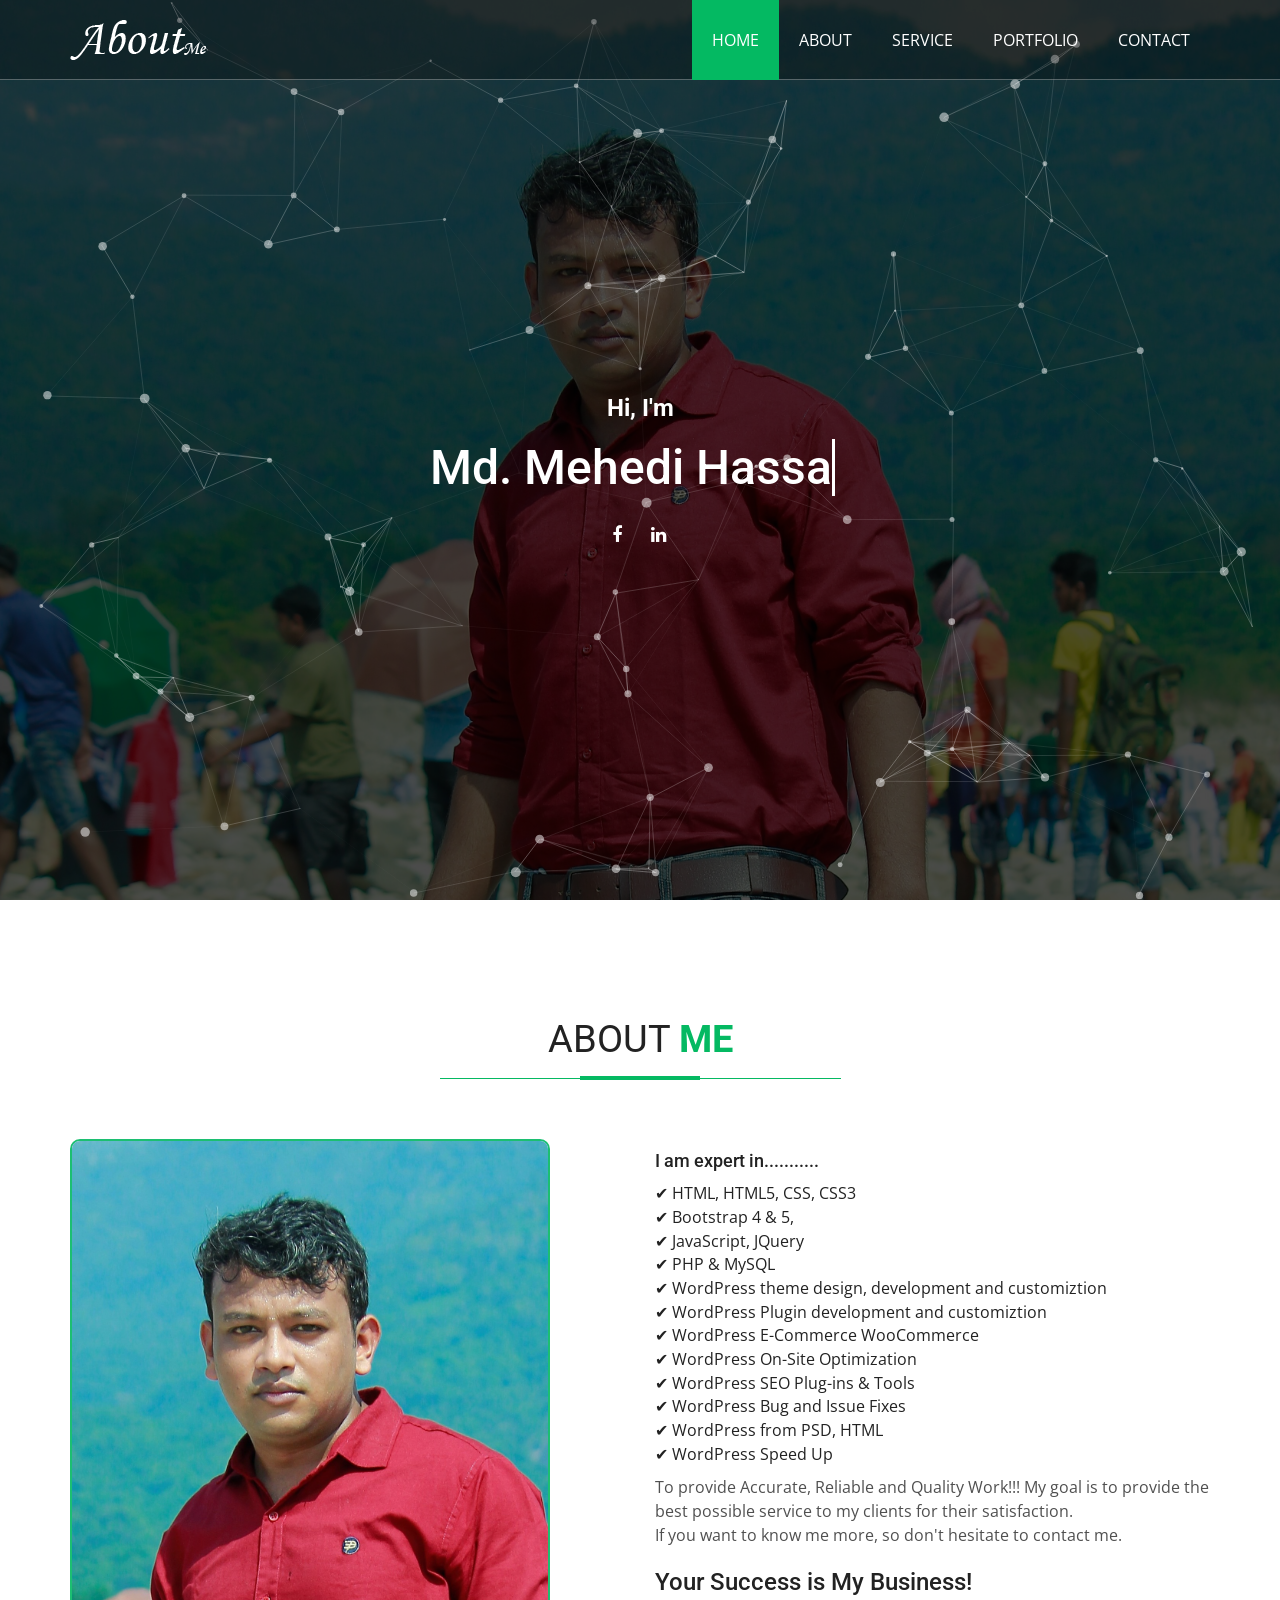
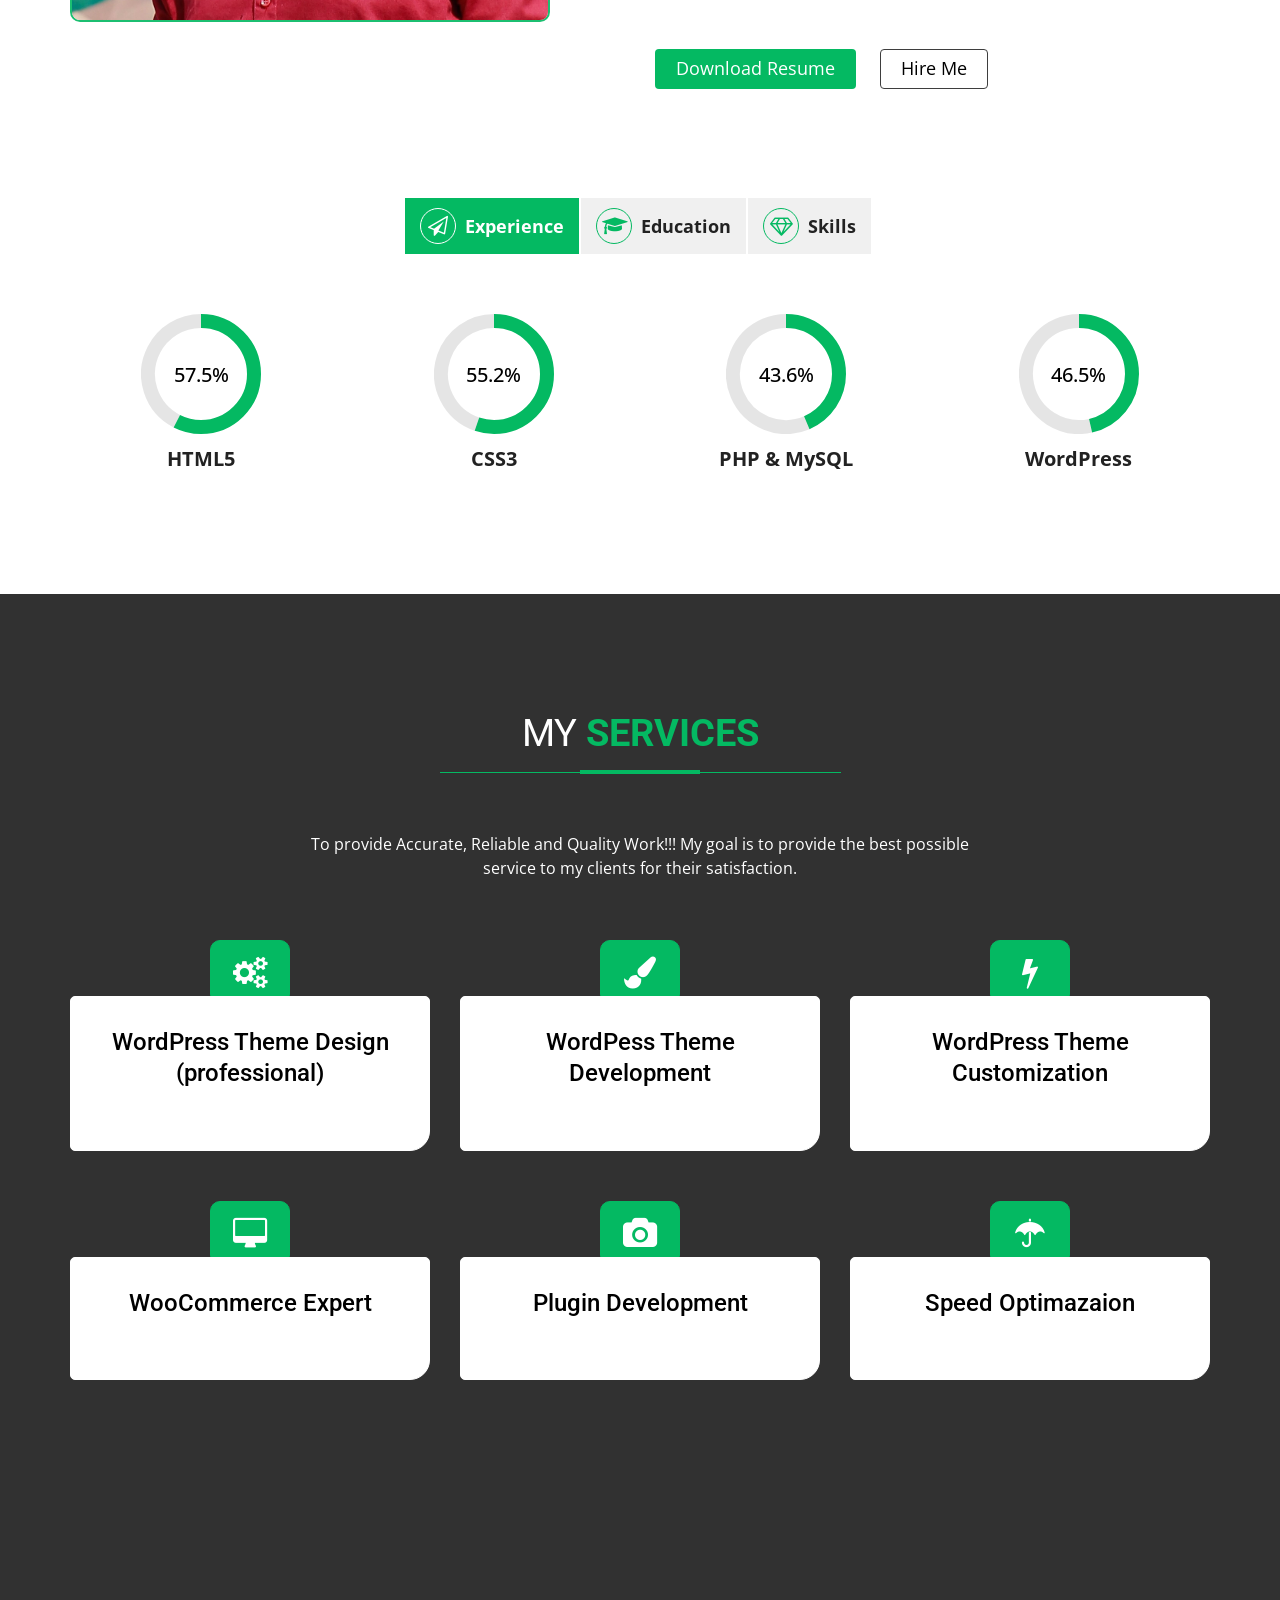
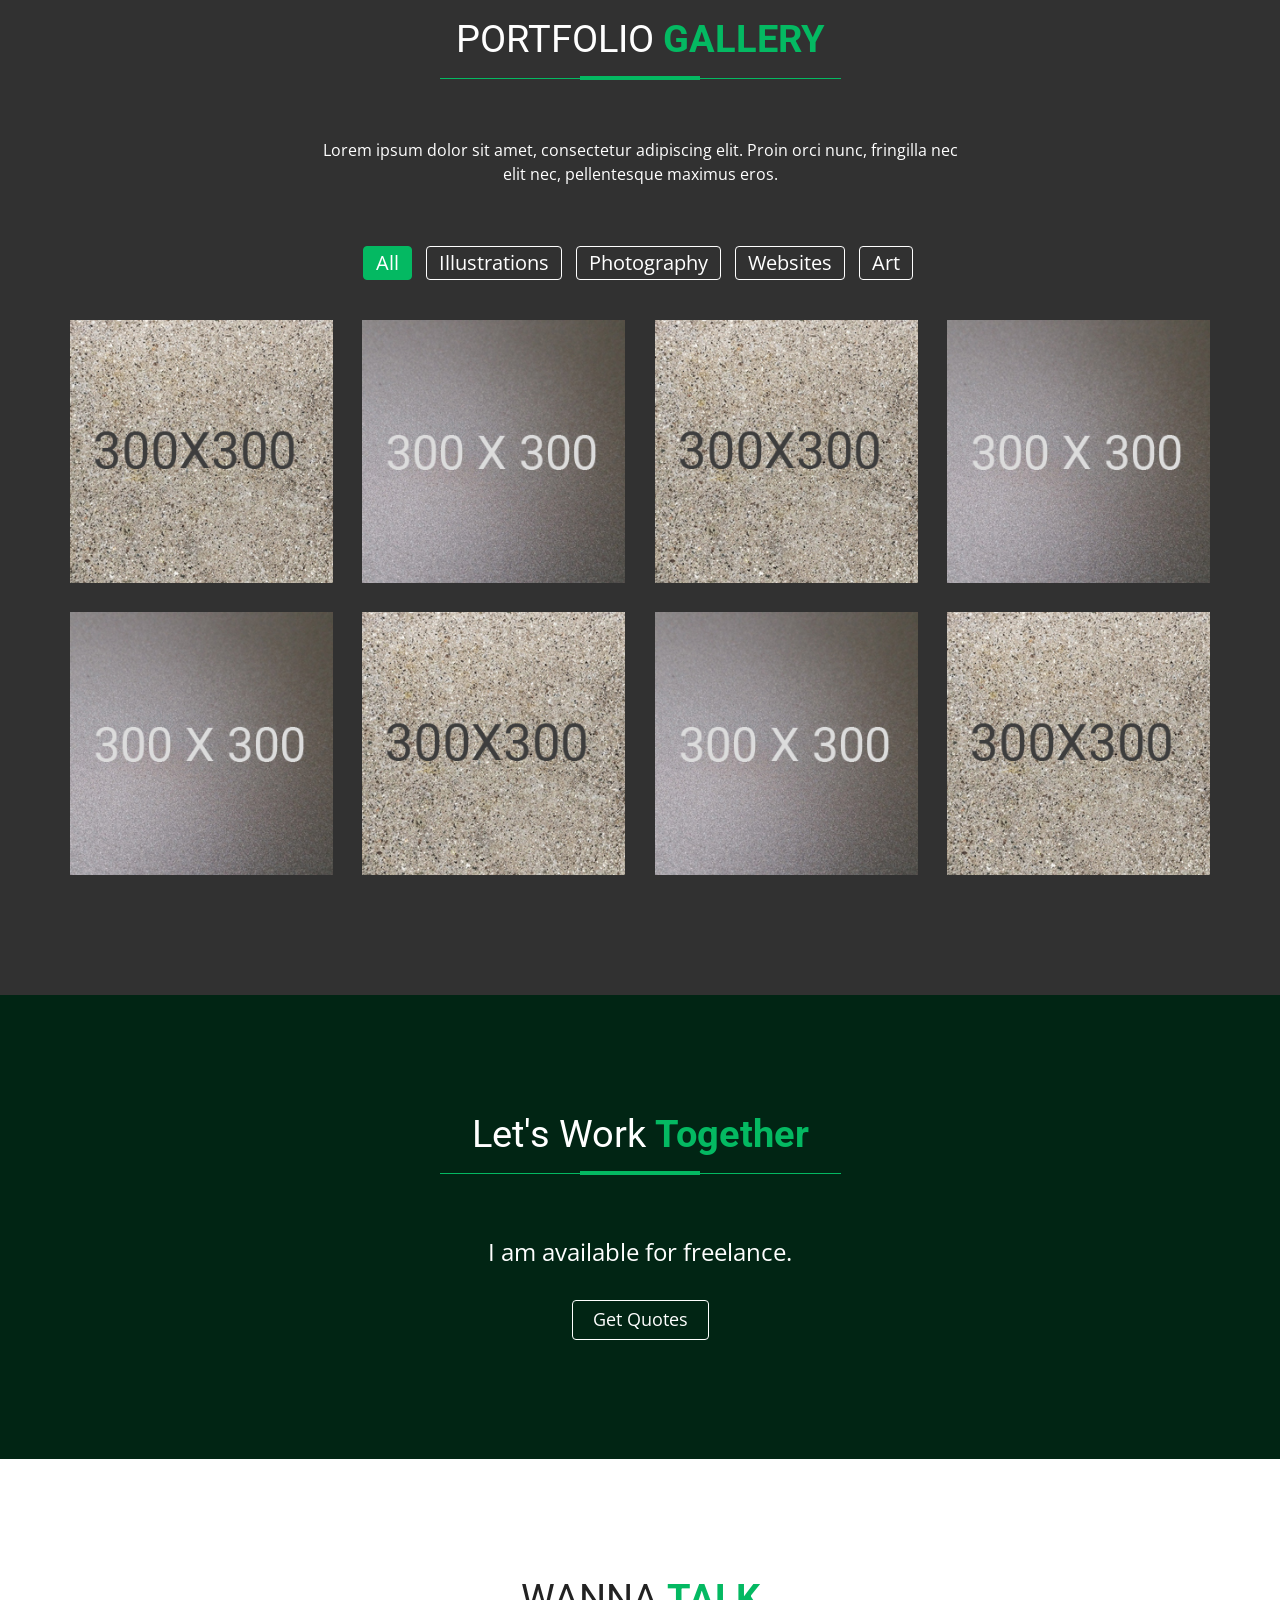
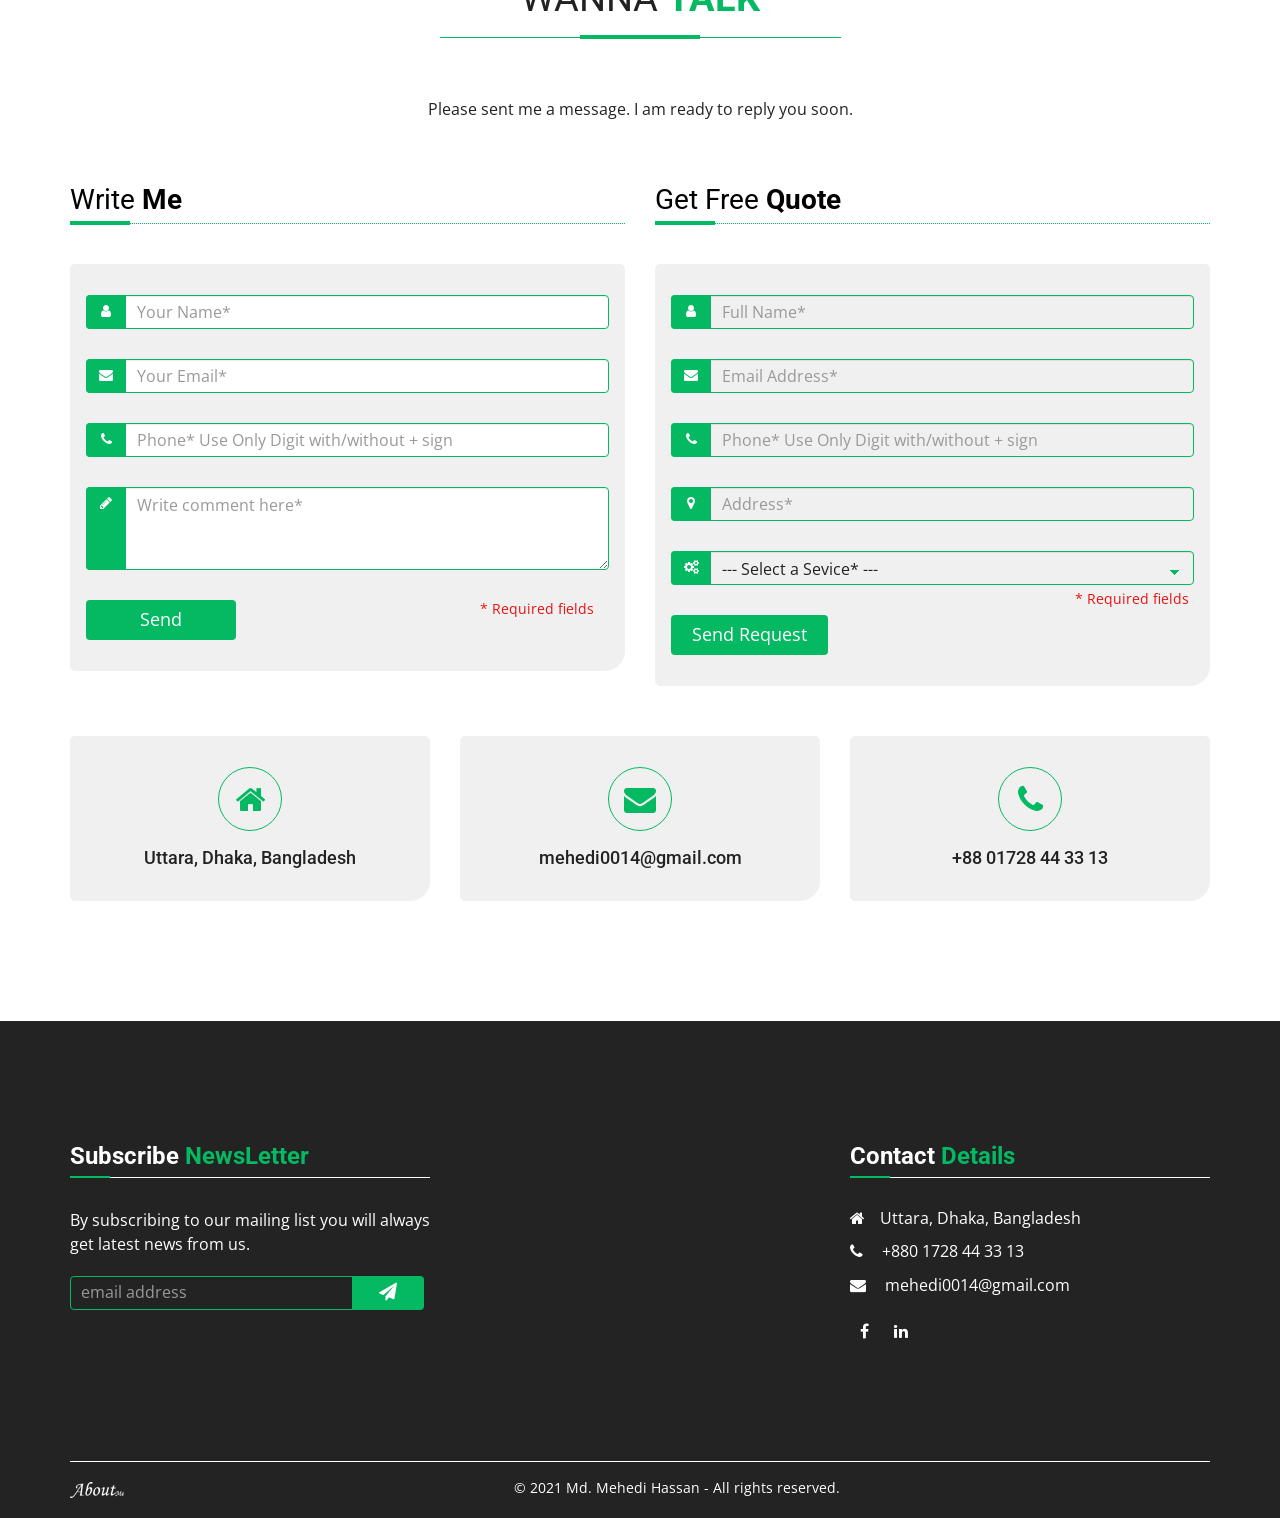
==== index.html @ f12c8769 "1st commit" ====
<!DOCTYPE html>
<html lang="en">
<head>
	<meta charset="utf-8">
	<meta content="IE=edge" http-equiv="X-UA-Compatible">
	<meta name="viewport" content="width=device-width, minimum-scale=1, maximum-scale=1"/>
	
	<title>AboutMe - Personal Portfolio Resume Template</title>	
	<!-- set your website meta description and keywords -->
	<meta name="description" content="Add your business website description here">
	<meta name="keywords" content="Add your business website keywords here">
	<!-- set your website favicon -->
	<link href="favicon.ico" rel="icon">
	
	<!-- Bootstrap Stylesheets -->
	<link rel="stylesheet" href="css/bootstrap.min.css">
	<!-- Font Awesome Stylesheets -->
	<link rel="stylesheet" href="css/font-awesome.min.css">
	<!-- Owl Carousel Stylesheets -->
	<link rel="stylesheet" href="css/owl.carousel.min.css">
	<link rel="stylesheet" href="css/owl.theme.default.min.css">
	<!-- Lightbox Stylesheets -->
	<link rel="stylesheet" href="css/lightbox.min.css">
	<!-- Parallax Stylesheets -->
	<link rel="stylesheet" href="css/parallax.css" type="text/css">
	<!-- Template Main Stylesheets -->
	<link rel="stylesheet" href="css/style.css" type="text/css">
	<!-- Responsive Stylesheets -->
	<link rel="stylesheet" href="css/responsive.css" type="text/css">
	
</head>

<body>
	<!-- start Header -->
	<header id="header" class="header">
        <div class="header-nav">
            <div class="container">
                <div class="row">
					<div class="col-sm-12">
						<nav class="main-menu">
							<div class="navbar-header">
								<button type="button" class="navbar-toggle collapsed" data-toggle="collapse" data-target="#navbar" aria-expanded="false">
									<span class="sr-only">Toggle navigation</span>
									<span class="icon-bar top-bar"></span>
									<span class="icon-bar middle-bar"></span>
									<span class="icon-bar bottom-bar"></span>
								</button>
								<a class="navbar-brand" href="index-2.html">
									<img class="logo logo-white" src="images/logo.png" alt="logo">
									<img class="logo logo-color" src="images/logo-color.png" alt="logo">
								</a>
							</div><!--End navbar-header -->
							<div id="navbar" class="navbar-collapse collapse">
								<ul class="nav navbar-nav navbar-right">
									<li><a class="active" href="#home">Home</a></li>
									<li><a href="#about">About</a></li>
									<li><a href="#service">Service</a></li>
									<li><a href="#portfolio">Portfolio</a></li>
									<!-- <li><a href="#pricingtable">Pricing</a></li> -->
									<!-- <li><a href="#blog">Blog</a></li> -->
									<li><a class="last" href="#contact">Contact</a></li>
								</ul>
							</div><!--End navbar -->
						</nav>
					</div><!--End col -->
                </div><!--End row -->
            </div><!--End container -->
        </div><!--End header-nav -->
    </header>
	<!-- end Header -->
	




	<!-- start slider and home section -->
	<section id="home" class="home">
        <div class="home-top-banner banner-1">
			<div id="particles-js"></div>
            <div class="display-table">
                <div class="display-table-cell">
                    <div class="container">
                        <div class="row">
                            <div class="col-sm-12">
								<div class="banner-content banner-content-fullwidth">
									<h3>Hi, I'm</h3>
									<h1 class="header-title-text type-animate">
										<a href="" class="typewrite" data-period="2000" data-type='[ "Md. Mehedi Hassan", "Proffessional WordPress Developer", "WooCommerce Expert"]'>
										<span class="wrap"></span>
										</a>&nbsp;
									</h1>
									<ul class="list-inline list-social">
										<li>
											<a href="https://www.facebook.com/mehedi0013/" class="social-icon social-icon-facebook">
												<i class="fa fa-facebook"></i>
												<i class="fa fa-facebook"></i>
											</a>
										</li>

										<!-- 
										<li>
											<a href="#" class="social-icon social-icon-twitter">
												<i class="fa fa-twitter"></i>
												<i class="fa fa-twitter"></i>
											</a>
										</li>
										<li>
											<a href="#" class="social-icon social-icon-gplus">
												<i class="fa fa-google-plus"></i>
												<i class="fa fa-google-plus"></i>
											</a>
										</li>
										<li>
											<a href="#" class="social-icon social-icon-vimeo">
												<i class="fa fa-vimeo"></i>
												<i class="fa fa-vimeo"></i>
											</a>
										</li>
										<li>
											<a href="#" class="social-icon social-icon-pinterest">
												<i class="fa fa-pinterest"></i>
												<i class="fa fa-pinterest"></i>
											</a>
										</li>
										 -->

										<li>
											<a href="https://www.linkedin.com/in/md-mehedi-hassan-sharif/" class="social-icon social-icon-linkedin">
												<i class="fa fa-linkedin"></i>
												<i class="fa fa-linkedin"></i>
											</a>
										</li>
									</ul>
								</div><!--End banner-content -->
							</div><!--End col-sm-12 -->
                        </div><!--End row -->
                    </div><!--End container -->
                </div><!--End display-table-cell -->
            </div><!--End display-table -->
        </div><!--End home-top-banner -->
	</section>
	<!-- end slider and home section -->
	




	<!-- start About section -->
	<section id="about" class="about about-box-style">
		<div class="container">
			<div class="row">

				<div class="col-sm-12">
					<!-- start section title-wrap -->
					<div class="title-wrap">
						<div class="section-title-box">
							<h2 class="section-title">About <strong>Me</strong></h2>
						</div><!-- end section-title-box -->
					</div>
					<!-- end section title-wrap -->
				</div><!-- end col -->

				<div class="col-sm-12">
					<div class="row">
						<div class="col-sm-6">
							<div class="profile-image">
								<img src="images/profile/mehedi.jpg" alt="profile photo">
							</div><!-- end profile-image -->
						</div><!-- end col -->
						<div class="col-sm-6">
							<div class="about-text">
								<h4 class="mt-0">I am expert in...........</h4>

								✔ HTML, HTML5, CSS, CSS3 <br>
								✔ Bootstrap 4 & 5, <br>
								✔ JavaScript, JQuery <br>
								✔ PHP & MySQL <br>
								✔ WordPress theme design, development and customiztion <br>
								✔ WordPress Plugin development and customiztion <br>
								✔ WordPress E-Commerce WooCommerce <br>
								✔ WordPress On-Site Optimization <br>
								✔ WordPress SEO Plug-ins & Tools <br>
								✔ WordPress Bug and Issue Fixes <br>
								✔ WordPress from PSD, HTML <br>
								✔ WordPress Speed Up

								<p>
									To provide Accurate, Reliable and Quality Work!!! My goal is to provide the best possible service to my clients for their satisfaction. <br>
									If you want to know me more, so don't hesitate to contact me. <br>
								</p>
								<h3>Your Success is My Business!</h3>

								<div class="button-holder">
									<a class="btn btn-shutter-out-horizontal" href="pdf/CVIT.pdf">Download Resume</a>
									<a class="btn btn-shutter-out-horizontal" href="#contact">Hire Me</a>
								</div><!-- end button-holder -->
							</div><!-- about-text -->
						</div><!-- end col -->
					</div><!-- end row -->
				</div><!-- end col-sm-12 -->

				<div class="col-sm-12">
					<div class="nav-tab-menu">
						<ul class="nav nav-tabs">
							<li class="active">
								<button data-toggle="tab" data-target="#tab1" aria-expanded="true">
									<i class="fa fa-paper-plane-o"></i>
									<span class="tab-title text-bold">Experience</span>
								</button>
							</li>
							<li>
								<button data-toggle="tab" data-target="#tab2" aria-expanded="false">
									<i class="fa fa-graduation-cap"></i>
									<span class="tab-title text-bold">Education</span>
								</button>
							</li>
							<!-- <li>
								<button data-toggle="tab" data-target="#tab3" aria-expanded="false">
									<i class="fa fa-trophy"></i>
									<span class="tab-title text-bold">Award</span>
								</button>
							</li> -->
							<li>
								<button data-toggle="tab" data-target="#tab4" aria-expanded="false">
									<i class="fa fa-diamond"></i>
									<span class="tab-title text-bold">Skills</span>
								</button>
							</li>
						</ul>
					</div>
					<div class="tab-content">
						<div id="tab1" class="tab-pane fade">
							<!-- start title-box -->
							<div class="title-box">
								<h3 class="sub-title">Work <strong>Experience</strong></h3>
							</div>
							<!-- end title-box -->
							<div class="row">
								<div class="col-sm-4">
									<div class="experience-content">
										<p class="range">Dec 2018 - Current</p>
										<div class="experience-content-box">
											<h4>Germany Computer & Telecom Ltd</h4>
											<h5>WordPress Developer</h5>
											<p>Build Website, eCommerce site, email template and Software for multi-purpose. Improving SEO.</p>
										</div>
									</div><!-- end experience-content -->
								</div><!-- end col -->
								
								<div class="col-sm-4">
									<div class="experience-content">
										<p class="range">2019 - Present</p>
										<div class="experience-content-box">
											<h4>Bangladesh Red Crescent Society</h4>
											<h5>Student Adviser</h5>
											<p>Protect human life and health, Ensure respect for all human beings, Prevent and alleviate human suffering, Leadership.</p>
										</div>
									</div>
								</div>
								
								<div class="col-sm-4">
									<div class="experience-content">
										<p class="range">2015 - 2019</p>
										<div class="experience-content-box">
											<h4>Bangladesh Red Crescent Society</h4>
											<h5>Volunteer</h5>
											<p>Protect human life and health, Ensure respect for all human beings, Prevent and alleviate human suffering, Leadership</p>
										</div>
									</div><!-- end experience-content -->
								</div><!-- end col -->
							</div><!-- end row -->
						</div>

						<div id="tab2" class="tab-pane fade">
							<!-- start title-box -->
							<div class="title-box">
								<h3 class="sub-title">My <strong>Education</strong></h3>
							</div>
							<!-- end title-box -->
							<div class="row">
								<!-- <div class="col-sm-4">
									<div class="experience-content">
										<p class="range">2011 - 2012</p>
										<div class="experience-content-box">
											<h4>Master's Degree</h4>
											<h5>College Name here</h5>
											<p>The Big Oxmox advised her not to do so, because there were thousands of bad Commas, wild Question Marks.</p>
										</div>
									</div>
								</div> -->
								
								<div class="col-sm-6">
									<div class="experience-content">
										<p class="range">2009 - 2013</p>
										<div class="experience-content-box">
											<h4>B.B.A (Honor’s)</h4>
											<h5>Govt. BM College, Barisal</h5>
											<!-- <p>The Big Oxmox advised her not to do so, because there were thousands of bad Commas, wild Question Marks.</p> -->
										</div>
									</div><!-- end experience-content -->
								</div><!-- end col -->
								
								<div class="col-sm-6">
									<div class="experience-content">
										<p class="range">2017 - 2018</p>
										<div class="experience-content-box">
											<h4>Post-graduation diploma in IT</h4>
											<h5>IDB-BISEW</h5>
											<!-- <p>The Big Oxmox advised her not to do so, because there were thousands of bad Commas, wild Question Marks.</p> -->
										</div>
									</div><!-- end experience-content -->
								</div><!-- end col -->
							</div><!-- end row -->
						</div>

						<!-- <div id="tab3" class="tab-pane fade">
							<div class="title-box">
								<h3 class="sub-title">My <strong>Award</strong></h3>
							</div>
							<div class="row">
								<div class="col-sm-4">
									<div class="experience-content">
										<p class="range">May 2017</p>
										<div class="experience-content-box">
											<h4>People Awards</h4>
											<h5>Institute Name</h5>
											<p>The Big Oxmox advised her not to do so, because there were thousands of bad Commas, wild Question Marks.</p>
										</div>
									</div>
								</div>
								
								<div class="col-sm-4">
									<div class="experience-content">
										<p class="range">April 2016</p>
										<div class="experience-content-box">
											<h4>People Awards</h4>
											<h5>Institute Name</h5>
											<p>The Big Oxmox advised her not to do so, because there were thousands of bad Commas, wild Question Marks.</p>
										</div>
									</div>
								</div>
								
								<div class="col-sm-4">
									<div class="experience-content">
										<p class="range">August 2015</p>
										<div class="experience-content-box">
											<h4>People Awards</h4>
											<h5>Institute Name</h5>
											<p>The Big Oxmox advised her not to do so, because there were thousands of bad Commas, wild Question Marks.</p>
										</div>
									</div>
								</div>
							</div>
						</div> -->

						<div id="tab4" class="tab-pane fade active in">
							<div class="row">
								<div class="progressbar-wrap">
									<div class="col-xs-3">
										<div class="progressbar" data-animate="false">
											<div class="circle" data-percent="99" data-color="#04b962">
												<div></div>
												<p>HTML5</p>
											</div><!-- end circle -->
										</div><!-- end progressbar -->
									</div><!-- end col -->
									<div class="col-xs-3">
										<div class="progressbar" data-animate="false">
											<div class="circle" data-percent="95" data-color="#04b962">
												<div></div>
												<p>CSS3</p>
											</div><!-- end circle -->
										</div><!-- end progressbar -->
									</div><!-- end col -->
									<div class="col-xs-3">
										<div class="progressbar" data-animate="false">
											<div class="circle" data-percent="75" data-color="#04b962">
												<div></div>
												<p>PHP & MySQL</p>
											</div><!-- end circle -->
										</div><!-- end progressbar -->
									</div><!-- end col -->
									<div class="col-xs-3">
										<div class="progressbar" data-animate="false">
											<div class="circle" data-percent="80" data-color="#04b962">
												<div></div>
												<p>WordPress</p>
											</div><!-- end circle -->
										</div><!-- end progressbar -->
									</div><!-- end col -->
								</div><!-- end progressbar-wrap -->
							</div><!-- end row -->
						</div>
					</div><!-- end tab-content -->
				</div><!-- end col-sm-12 -->
				
			</div><!-- end row -->	
		</div><!-- end container -->  
	</section>
	<!-- end About section -->
	





	<!-- start service -->
	<section id="service" class="service service-style2 service-3-column parallax">
		<div class="container">
			<div class="row">
				<div class="col-sm-12">
					<!-- start section title-wrap -->
					<div class="title-wrap">
						<div class="section-title-box">
							<h2 class="section-title">My  <strong>Services</strong></h2>
						</div><!-- end section-title-box -->
					</div>
					<!-- end section title-wrap -->
					<div class="intro-text text-center">
						To provide Accurate, Reliable and Quality Work!!! My goal is to provide the best possible service to my clients for their satisfaction.
					</div><!-- end intro-text -->
				</div><!-- end col -->
				<div class="col-md-4 col-xs-6">
					<div class="service-wrap">
						<div class="service-box">
							<div class="service-box-wrap">
								<div class="service-icon-box">
									<i class="fa fa-cogs"></i>
								</div>
								<div class="service-short-content-box">
									<h3>WordPress Theme Design (professional)</h3>
									<!-- <p>Even the all-powerful Pointing has no control about the blind texts it is an almost unorthographic life One day however a small line of blind text by the name of Lorem Ipsum decided to leave for the far World of Grammar.</p>
								<a class="btn btn-shutter-out-horizontal" href="single-service.html">Read More</a> -->
								</div>
							</div><!-- end service-box-wrap -->
						</div><!-- end service-box -->
					</div><!-- end service-wrap -->
				</div><!-- end col -->
				<div class="col-md-4 col-xs-6">
					<div class="service-wrap">
						<div class="service-box">
							<div class="service-box-wrap">
								<div class="service-icon-box">
									<i class="fa fa-paint-brush"></i>
								</div>
								<div class="service-short-content-box">
									<h3>WordPess Theme Development</h3>
									<!-- <p>Even the all-powerful Pointing has no control about the blind texts it is an almost unorthographic life One day however a small line of blind text by the name of Lorem Ipsum decided to leave for the far World of Grammar.</p>
								<a class="btn btn-shutter-out-horizontal" href="single-service.html">Read More</a> -->
								</div>
							</div><!-- end service-box-wrap -->
						</div><!-- end service-box -->
					</div><!-- end service-wrap -->
				</div><!-- end col -->
				<div class="col-md-4 col-xs-6">
					<div class="service-wrap">
						<div class="service-box">
							<div class="service-box-wrap">
								<div class="service-icon-box">
									<i class="fa fa-bolt"></i>
								</div>
								<div class="service-short-content-box">
									<h3>WordPress Theme Customization</h3>
									<!-- <p>Even the all-powerful Pointing has no control about the blind texts it is an almost unorthographic life One day however a small line of blind text by the name of Lorem Ipsum decided to leave for the far World of Grammar.</p>
								<a class="btn btn-shutter-out-horizontal" href="single-service.html">Read More</a> -->
								</div>
							</div><!-- end service-box-wrap -->
						</div><!-- end service-box -->
					</div><!-- end service-wrap -->
				</div><!-- end col -->
				<div class="col-md-4 col-xs-6">
					<div class="service-wrap">
						<div class="service-box">
							<div class="service-box-wrap">
								<div class="service-icon-box">
									<i class="fa fa-desktop"></i>
								</div>
								<div class="service-short-content-box">
									<h3>WooCommerce Expert</h3>
									<!-- <p>Even the all-powerful Pointing has no control about the blind texts it is an almost unorthographic life One day however a small line of blind text by the name of Lorem Ipsum decided to leave for the far World of Grammar.</p>
								<a class="btn btn-shutter-out-horizontal" href="single-service.html">Read More</a> -->
								</div>
							</div><!-- end service-box-wrap -->
						</div><!-- end service-box -->
					</div><!-- end service-wrap -->
				</div><!-- end col -->
				<div class="col-md-4 col-xs-6">
					<div class="service-wrap">
						<div class="service-box">
							<div class="service-box-wrap">
								<div class="service-icon-box">
									<i class="fa fa-camera"></i>
								</div>
								<div class="service-short-content-box">
									<h3>Plugin Development</h3>
									<!-- <p>Even the all-powerful Pointing has no control about the blind texts it is an almost unorthographic life One day however a small line of blind text by the name of Lorem Ipsum decided to leave for the far World of Grammar.</p>
								<a class="btn btn-shutter-out-horizontal" href="single-service.html">Read More</a> -->
								</div>
							</div><!-- end service-box-wrap -->
						</div><!-- end service-box -->
					</div><!-- end service-wrap -->
				</div><!-- end col -->
				<div class="col-md-4 col-xs-6">
					<div class="service-wrap">
						<div class="service-box">
							<div class="service-box-wrap">
								<div class="service-icon-box">
									<i class="fa fa-umbrella"></i>
								</div>
								<div class="service-short-content-box">
									<h3>Speed Optimazaion</h3>
									<!-- <p>Even the all-powerful Pointing has no control about the blind texts it is an almost unorthographic life One day however a small line of blind text by the name of Lorem Ipsum decided to leave for the far World of Grammar.</p>
								<a class="btn btn-shutter-out-horizontal" href="single-service.html">Read More</a> -->
								</div>
							</div><!-- end service-box-wrap -->
						</div><!-- end service-box -->
					</div><!-- end service-wrap -->
				</div><!-- end col -->
			</div><!-- end row -->
		</div><!--End Container --> 
	</section>
	<!-- end service -->
	





<!-- start team -->
<!--
	<section id="team" class="our-team">
		<div class="container">
			<div class="row" >
				<div class="col-sm-12">
					<div class="title-wrap">
						<div class="section-title-box">
							<h2 class="section-title">My  <strong>Team</strong></h2>
						</div>
					</div>
					
					<div class="intro-text text-center">
						A wonderful serenity has taken possession of my entire soul, like these sweet mornings of spring which I enjoy with my heart.
					</div>
				</div>					
				<div class="col-md-3 col-xs-6">
					<div class="team-wrap">
						<div class="team-thumb">
							<img src="images/team/team-1.jpg" alt="Thomas Ross">
						</div>
						<div class="team-social-box">
							<a href="#" class="social-icon social-icon-small social-icon-facebook">
								<i class="fa fa-facebook"></i>
								<i class="fa fa-facebook"></i>
							</a>
							<a href="#" class="social-icon social-icon-small social-icon-twitter">
								<i class="fa fa-twitter"></i>
								<i class="fa fa-twitter"></i>
							</a>
							<a href="#" class="social-icon social-icon-small social-icon-gplus">
								<i class="fa fa-google-plus"></i>
								<i class="fa fa-google-plus"></i>
							</a>
							<a href="#" class="social-icon social-icon-small social-icon-linkedin">
								<i class="fa fa-linkedin"></i>
								<i class="fa fa-linkedin"></i>
							</a>
						</div>
						<div class="team-details">
							<div class="details-plain">
								<p>I am so happy, my friend, so absorbed in the exquisite sense of tranquil existence, that I neglect my talents.</p>
							</div>
							<div class="details-overly">
								<div class="team-title">
									<h4>Thomas Ross</h4>
									<h5>Funder &amp; Director</h5>
								</div>
							</div>
						</div>
					</div>
				</div>
				<div class="col-md-3 col-xs-6">
					<div class="team-wrap">
						<div class="team-thumb">
							<img src="images/team/team-2.jpg" alt="Resa Rhythm">
						</div>
						<div class="team-social-box">
							<a href="#" class="social-icon social-icon-small social-icon-facebook">
								<i class="fa fa-facebook"></i>
								<i class="fa fa-facebook"></i>
							</a>
							<a href="#" class="social-icon social-icon-small social-icon-twitter">
								<i class="fa fa-twitter"></i>
								<i class="fa fa-twitter"></i>
							</a>
							<a href="#" class="social-icon social-icon-small social-icon-gplus">
								<i class="fa fa-google-plus"></i>
								<i class="fa fa-google-plus"></i>
							</a>
							<a href="#" class="social-icon social-icon-small social-icon-linkedin">
								<i class="fa fa-linkedin"></i>
								<i class="fa fa-linkedin"></i>
							</a>
						</div>
						<div class="team-details">
							<div class="details-plain">
								<p>I am so happy, my friend, so absorbed in the exquisite sense of tranquil existence, that I neglect my talents.</p>
							</div>
							<div class="details-overly">
								<div class="team-title">
									<h4>Resa Rhythm</h4>
									<h5>Co-Founder</h5>
								</div>
							</div>
						</div>
					</div>
				</div>
				<div class="col-md-3 col-xs-6">
					<div class="team-wrap" >
						<div class="team-thumb">
							<img src="images/team/team-3.jpg" alt="Emma Jane">
						</div>
						<div class="team-social-box">
							<a href="#" class="social-icon social-icon-small social-icon-facebook">
								<i class="fa fa-facebook"></i>
								<i class="fa fa-facebook"></i>
							</a>
							<a href="#" class="social-icon social-icon-small social-icon-twitter">
								<i class="fa fa-twitter"></i>
								<i class="fa fa-twitter"></i>
							</a>
							<a href="#" class="social-icon social-icon-small social-icon-gplus">
								<i class="fa fa-google-plus"></i>
								<i class="fa fa-google-plus"></i>
							</a>
							<a href="#" class="social-icon social-icon-small social-icon-linkedin">
								<i class="fa fa-linkedin"></i>
								<i class="fa fa-linkedin"></i>
							</a>
						</div>
						<div class="team-details">
							<div class="details-plain">
								<p>I am so happy, my friend, so absorbed in the exquisite sense of tranquil existence, that I neglect my talents.</p>
							</div>
							<div class="details-overly">
								<div class="team-title">
									<h4>Emma Jane</h4>
									<h5>Ast. Director</h5>
								</div>
							</div>
						</div>
					</div>
				</div>
				<div class="col-md-3 col-xs-6">
					<div class="team-wrap">
						<div class="team-thumb">
							<img src="images/team/team-4.jpg" alt="John Marta">
						</div>
						<div class="team-social-box">
							<a href="#" class="social-icon social-icon-small social-icon-facebook">
								<i class="fa fa-facebook"></i>
								<i class="fa fa-facebook"></i>
							</a>
							<a href="#" class="social-icon social-icon-small social-icon-twitter">
								<i class="fa fa-twitter"></i>
								<i class="fa fa-twitter"></i>
							</a>
							<a href="#" class="social-icon social-icon-small social-icon-gplus">
								<i class="fa fa-google-plus"></i>
								<i class="fa fa-google-plus"></i>
							</a>
							<a href="#" class="social-icon social-icon-small social-icon-linkedin">
								<i class="fa fa-linkedin"></i>
								<i class="fa fa-linkedin"></i>
							</a>
						</div>
						<div class="team-details">
							<div class="details-plain">
								<p>I am so happy, my friend, so absorbed in the exquisite sense of tranquil existence, that I neglect my talents.</p>
							</div>
							<div class="details-overly">
								<div class="team-title">
									<h4>John Marta</h4>
									<h5>Ast. Director</h5>
								</div>
							</div>
						</div>
					</div>
				</div>
			</div>
		</div>
	</section>
-->
	





	<!-- start portfolio -->
	<section id="portfolio" class="filter-section parallax">
		<div class="container">
			<div class="row">
				<div class="col-sm-12">
					<!-- start section title-wrap -->
					<div class="title-wrap">
						<div class="section-title-box">
							<h2 class="section-title">Portfolio  <strong>Gallery</strong></h2>
						</div><!-- end section-title-box -->
					</div>
					<!-- end section title-wrap -->
					<div class="intro-text text-center">
						Lorem ipsum dolor sit amet, consectetur adipiscing elit. Proin orci nunc, fringilla nec elit nec, pellentesque maximus eros. 
					</div><!-- end intro-text -->
				</div><!-- end col -->	
				<div class="col-sm-12">
					<!-- start filter-container -->
					<div class="filter-container isotopeFilters">
						<ul class="list-inline filter">
							<li class="active"><a href="#" data-filter="*">All </a></li>
							<li><a href="#" data-filter=".illustrations">Illustrations</a></li>
							<li><a href="#" data-filter=".photography">Photography</a></li>
							<li><a href="#" data-filter=".websites">Websites</a></li>
							<li><a href="#" data-filter=".art">Art</a></li>
						</ul>
					</div><!--End filter-container -->
				</div><!--End col-sm-12 --> 
				<div class="col-sm-12">	
					<div class="row">
						<div class="isotopeContainer">
							<div class="col-md-3 col-xs-6 isotopeSelector websites">
								<div class="portfolio-wrapper">
									<img src="images/portfolio/thumb/1.jpg" alt="Portfolio Title">									
									<div class="portfolio-overlay">
										<div class="portfolio-overlay-inner">
											<div class="portfolio-overlay-content">
												<div class="portfolio-link">
													<a title="Details" href="single-portfolio.html"><i class="fa fa-link"></i></a>
													<a data-lightbox="websites" data-title="Image Preview" href="images/portfolio/1.jpg"><i class="fa fa-search-plus"></i></a>
												</div><!--End portfolio-link -->
												<div class="portfolio-caption">
													<h3><a href="single-portfolio.html">Portfolio Title</a></h3>
												</div><!--End portfolio-caption -->
											</div><!--End portfolio-overlay-content -->
										</div><!--End portfolio-overlay-inner -->
									</div><!--End portfolio-overlay -->
								</div><!--End portfolio-wrapper -->
							</div>
							<div class="col-md-3 col-xs-6 isotopeSelector photography">
								<div class="portfolio-wrapper">
									<img src="images/portfolio/thumb/2.jpg" alt="Portfolio Title">
									<div class="portfolio-overlay">
										<div class="portfolio-overlay-inner">
											<div class="portfolio-overlay-content">
												<div class="portfolio-link">
													<a title="Details" href="single-portfolio.html"><i class="fa fa-link"></i></a>
													<a data-lightbox="photography" data-title="Image Preview" href="images/portfolio/2.jpg"><i class="fa fa-search-plus"></i></a>
												</div><!--End portfolio-link -->
												<div class="portfolio-caption">
													<h3><a href="single-portfolio.html">Portfolio Title</a></h3>
												</div><!--End portfolio-caption -->
											</div><!--End portfolio-overlay-content -->
										</div><!--End portfolio-overlay-inner -->
									</div><!--End portfolio-overlay -->
								</div><!--End portfolio-wrapper -->
							</div>
							<div class="col-md-3 col-xs-6 isotopeSelector art">
								<div class="portfolio-wrapper">
									<img src="images/portfolio/thumb/3.jpg" alt="Portfolio Title">
									<div class="portfolio-overlay">
										<div class="portfolio-overlay-inner">
											<div class="portfolio-overlay-content">
												<div class="portfolio-link">
													<a title="Details" href="single-portfolio.html"><i class="fa fa-link"></i></a>
													<a data-lightbox="art" data-title="Image Preview" href="images/portfolio/3.jpg"><i class="fa fa-search-plus"></i></a>
												</div><!--End portfolio-link -->
												<div class="portfolio-caption">
													<h3><a href="single-portfolio.html">Portfolio Title</a></h3>
												</div><!--End portfolio-caption -->
											</div><!--End portfolio-overlay-content -->
										</div><!--End portfolio-overlay-inner -->
									</div><!--End portfolio-overlay -->
								</div><!--End portfolio-wrapper -->
							</div>
							<div class="col-md-3 col-xs-6 isotopeSelector photography">
								<div class="portfolio-wrapper">
									<img src="images/portfolio/thumb/4.jpg" alt="Portfolio Title">
									<div class="portfolio-overlay">
										<div class="portfolio-overlay-inner">
											<div class="portfolio-overlay-content">
												<div class="portfolio-link">
													<a title="Details" href="single-portfolio.html"><i class="fa fa-link"></i></a>
													<a data-lightbox="photography" data-title="Image Preview" href="images/portfolio/4.jpg"><i class="fa fa-search-plus"></i></a>
												</div><!--End portfolio-link -->
												<div class="portfolio-caption">
													<h3><a href="single-portfolio.html">Portfolio Title</a></h3>
												</div><!--End portfolio-caption -->
											</div><!--End portfolio-overlay-content -->
										</div><!--End portfolio-overlay-inner -->
									</div><!--End portfolio-overlay -->
								</div><!--End portfolio-wrapper -->
							</div>
							<div class="col-md-3 col-xs-6 isotopeSelector websites">
								<div class="portfolio-wrapper">
									<img src="images/portfolio/thumb/5.jpg" alt="Portfolio Title">
									<div class="portfolio-overlay">
										<div class="portfolio-overlay-inner">
											<div class="portfolio-overlay-content">
												<div class="portfolio-link">
													<a title="Details" href="single-portfolio.html"><i class="fa fa-link"></i></a>
													<a data-lightbox="websites" data-title="Image Preview" href="images/portfolio/5.jpg"><i class="fa fa-search-plus"></i></a>
												</div><!--End portfolio-link -->
												<div class="portfolio-caption">
													<h3><a href="single-portfolio.html">Portfolio Title</a></h3>
												</div><!--End portfolio-caption -->
											</div><!--End portfolio-overlay-content -->
										</div><!--End portfolio-overlay-inner -->
									</div><!--End portfolio-overlay -->
								</div><!--End portfolio-wrapper -->
							</div>
							<div class="col-md-3 col-xs-6 isotopeSelector illustrations">
								<div class="portfolio-wrapper">
									<img src="images/portfolio/thumb/6.jpg" alt="Portfolio Title">
									<div class="portfolio-overlay">
										<div class="portfolio-overlay-inner">
											<div class="portfolio-overlay-content">
												<div class="portfolio-link">
													<a title="Details" href="single-portfolio.html"><i class="fa fa-link"></i></a>
													<a data-lightbox="illustrations" data-title="Image Preview" href="images/portfolio/6.jpg"><i class="fa fa-search-plus"></i></a>
												</div><!--End portfolio-link -->
												<div class="portfolio-caption">
													<h3><a href="single-portfolio.html">Portfolio Title</a></h3>
												</div><!--End portfolio-caption -->
											</div><!--End portfolio-overlay-content -->
										</div><!--End portfolio-overlay-inner -->
									</div><!--End portfolio-overlay -->
								</div><!--End portfolio-wrapper -->
							</div>
							<div class="col-md-3 col-xs-6 isotopeSelector art">
								<div class="portfolio-wrapper">
									<img src="images/portfolio/thumb/7.jpg" alt="Portfolio Title">
									<div class="portfolio-overlay">
										<div class="portfolio-overlay-inner">
											<div class="portfolio-overlay-content">
												<div class="portfolio-link">
													<a title="Details" href="single-portfolio.html"><i class="fa fa-link"></i></a>
													<a data-lightbox="art" data-title="Image Preview" href="images/portfolio/7.jpg"><i class="fa fa-search-plus"></i></a>
												</div><!--End portfolio-link -->
												<div class="portfolio-caption">
													<h3><a href="single-portfolio.html">Portfolio Title</a></h3>
												</div><!--End portfolio-caption -->
											</div><!--End portfolio-overlay-content -->
										</div><!--End portfolio-overlay-inner -->
									</div><!--End portfolio-overlay -->
								</div><!--End portfolio-wrapper -->
							</div>
							<div class="col-md-3 col-xs-6 isotopeSelector illustrations">
								<div class="portfolio-wrapper">
									<img src="images/portfolio/thumb/8.jpg" alt="Portfolio Title">
									<div class="portfolio-overlay">
										<div class="portfolio-overlay-inner">
											<div class="portfolio-overlay-content">
												<div class="portfolio-link">
													<a title="Details" href="single-portfolio.html"><i class="fa fa-link"></i></a>
													<a data-lightbox="illustrations" data-title="Image Preview" href="images/portfolio/8.jpg"><i class="fa fa-search-plus"></i></a>
												</div><!--End portfolio-link -->
												<div class="portfolio-caption">
													<h3><a href="single-portfolio.html">Portfolio Title</a></h3>
												</div><!--End portfolio-caption -->
											</div><!--End portfolio-overlay-content -->
										</div><!--End portfolio-overlay-inner -->
									</div><!--End portfolio-overlay -->
								</div><!--End portfolio-wrapper -->
							</div>
						</div><!--End isotopeContainer -->
					</div>	
				</div>  <!--End col-sm-12 -->
			</div><!-- end row -->
		</div><!--End container -->
	</section>
	<!-- end portfolio -->





	
<!-- start Pricing Plan 14 -->
<!-- 
	<section id="pricingtable" class="pricing pricing-style2">
		<div class="container">
			<div class="row">
				<div class="col-sm-12">
					
					<div class="title-wrap">
						<div class="section-title-box">
							<h2 class="section-title">Pricing  <strong>Plan</strong></h2>
						</div>
					</div>
					
					<div class="intro-text text-center">
						A wonderful serenity has taken possession of my entire soul, like these sweet mornings of spring which I enjoy with my heart.
					</div>
				</div>
			</div>
			<div class="row">
				<div class="col-sm-4">
					<div class="pricing-plan-wrap">
						<div class="pricing-plan-header">
							<h3>Starter</h3>
							<div class="price-holder">
								<p class="dolar"><sup>$</sup>19</p>
								<sub>/month<strong>*</strong></sub>
							</div>
						</div>
						<ul class="list-unstyled">
							<li>10GB Storage</li>
							<li>10 Emails</li>
							<li>10 Domains</li>
							<li>Unlimited Bandwidth</li>
						</ul>
						<a class="btn btn-shutter-out-horizontal" href="#">Choose Plan</a>
					</div>
				</div>
				<div class="col-sm-4">
					<div class="pricing-plan-wrap active">
						<div class="pricing-plan-header">
							<h3>Standard</h3>
							<div class="price-holder">
								<p class="dolar"><sup>$</sup>29</p>
								<sub>/month<strong>*</strong></sub>
							</div>
						</div>
						<ul class="list-unstyled">
							<li>15GB Storage</li>
							<li>15 Emails</li>
							<li>15 Domains</li>
							<li>Unlimited Bandwidth</li>
						</ul>
						<a class="btn btn-shutter-out-horizontal" href="#">Choose Plan</a>
					</div>
				</div>
				<div class="col-sm-4">
					<div class="pricing-plan-wrap">
						<div class="pricing-plan-header">
							<h3>Premium</h3>
							<div class="price-holder">
								<p class="dolar"><sup>$</sup>39</p>
								<sub>/month<strong>*</strong></sub>
							</div>
						</div>
						<ul class="list-unstyled">
							<li>20GB Storage</li>
							<li>20 Emails</li>
							<li>20 Domains</li>
							<li>Unlimited Bandwidth</li>
						</ul>
						<a class="btn btn-shutter-out-horizontal" href="#">Choose Plan</a>
					</div>
				</div>
			</div>
		</div>
	</section>
 -->
	






	<!--  start quotes-section -->
	<section id="quotes-section" class="quotes-section parallax">
		<div class="container">
			<div class="row">
				<div class="col-md-12">
					<div class="quotes-wrap text-center">
						<!-- start section title-wrap -->
						<div class="title-wrap">
							<div class="section-title-box">
								<h2 class="section-title">Let's Work  <strong>Together</strong></h2>
							</div><!-- end section-title-box -->
						</div>
						<!-- end section title-wrap -->
						<p>I am available for freelance.</p>
						<a class="btn btn-shutter-out-horizontal btn-transparent" href="#contact">Get Quotes</a>
					</div>
				</div><!-- end col -->
			</div><!-- end row -->
		</div><!-- end container -->
	</section>
	<!-- end quotes-section -->
	






<!-- start blog -->
<!--
	<section id="blog" class="blog blog-style2">
		<div class="container">
			<div class="row">	
				<div class="col-sm-12">
					
					<div class="title-wrap">
						<div class="section-title-box">
							<h2 class="section-title">Blog  <strong>Post</strong></h2>
						</div>
					</div>
					
					<div class="intro-text text-center">
						A wonderful serenity has taken possession of my entire soul, like these sweet mornings of spring which I enjoy with my heart.
					</div>
				</div>
			</div>
			<div class="row">
				<div class="col-sm-12">
					<div class="owl-carousel">
						<div class="item">
							<article class="post-wrap">
								<div class="post-thumb">
									<img src="images/blog/thumb/1.jpg" alt="Blog Image">
								</div>
								<div class="post-content">
									<div class="post-title">
										<h3><a href="single-blog.html">A small river named Duden place</a></h3>
									</div>
									<div class="post-excerpt">
										<p>The Big Oxmox advised her not to do so, because there were... <a class="btn-more" href="single-blog.html">Read More <i class="fa fa-angle-double-right"></i></a></p>
									</div>
									<div class="post-meta">
										<span><i class="fa fa-user"></i><a href="#">Zinia Jones</a></span>
										<span><i class="fa fa-calendar"></i><a href="#">Oct 12, 2017</a></span>
										<span><i class="fa fa-comments"></i><a href="#">8</a></span>
									</div>
								</div>
							</article>
						</div>
						<div class="item">
							<article class="post-wrap">
								<div class="post-thumb">
									<img src="images/blog/thumb/2.jpg" alt="Blog Image">
								</div>
								<div class="post-content">
									<div class="post-title">
										<h3><a href="single-blog.html">A small river named Duden place</a></h3>
									</div>
									<div class="post-excerpt">
										<p>The Big Oxmox advised her not to do so, because there were... <a class="btn-more" href="single-blog.html">Read More <i class="fa fa-angle-double-right"></i></a></p>
									</div>
									<div class="post-meta">
										<span><i class="fa fa-user"></i><a href="#">Zinia Jones</a></span>
										<span><i class="fa fa-calendar"></i><a href="#">Oct 12, 2017</a></span>
										<span><i class="fa fa-comments"></i><a href="#">8</a></span>
									</div>
								</div>
							</article>
						</div>
						<div class="item">
							<article class="post-wrap">
								<div class="post-thumb">
									<img src="images/blog/thumb/3.jpg" alt="Blog Image">
								</div>
								<div class="post-content">
									<div class="post-title">
										<h3><a href="single-blog.html">A small river named Duden place</a></h3>
									</div>
									<div class="post-excerpt">
										<p>The Big Oxmox advised her not to do so, because there were... <a class="btn-more" href="single-blog.html">Read More <i class="fa fa-angle-double-right"></i></a></p>
									</div>
									<div class="post-meta">
										<span><i class="fa fa-user"></i><a href="#">Zinia Jones</a></span>
										<span><i class="fa fa-calendar"></i><a href="#">Oct 12, 2017</a></span>
										<span><i class="fa fa-comments"></i><a href="#">8</a></span>
									</div>
								</div>
							</article>
						</div>
						<div class="item">
							<article class="post-wrap">
								<div class="post-thumb">
									<img src="images/blog/thumb/4.jpg" alt="Blog Image">
								</div>
								<div class="post-content">
									<div class="post-title">
										<h3><a href="single-blog.html">A small river named Duden place</a></h3>
									</div>
									<div class="post-excerpt">
										<p>The Big Oxmox advised her not to do so, because there were... <a class="btn-more" href="single-blog.html">Read More <i class="fa fa-angle-double-right"></i></a></p>
									</div>
									<div class="post-meta">
										<span><i class="fa fa-user"></i><a href="#">Zinia Jones</a></span>
										<span><i class="fa fa-calendar"></i><a href="#">Oct 12, 2017</a></span>
										<span><i class="fa fa-comments"></i><a href="#">8</a></span>
									</div>
								</div>
							</article>
						</div>
						<div class="item">
							<article class="post-wrap">
								<div class="post-thumb">
									<img src="images/blog/thumb/5.jpg" alt="Blog Image">
								</div>
								<div class="post-content">
									<div class="post-title">
										<h3><a href="single-blog.html">A small river named Duden place</a></h3>
									</div>
									<div class="post-excerpt">
										<p>The Big Oxmox advised her not to do so, because there were... <a class="btn-more" href="single-blog.html">Read More <i class="fa fa-angle-double-right"></i></a></p>
									</div>
									<div class="post-meta">
										<span><i class="fa fa-user"></i><a href="#">Zinia Jones</a></span>
										<span><i class="fa fa-calendar"></i><a href="#">Oct 12, 2017</a></span>
										<span><i class="fa fa-comments"></i><a href="#">8</a></span>
									</div>
								</div>
							</article>
						</div>
						<div class="item">
							<article class="post-wrap">
								<div class="post-thumb">
									<img src="images/blog/thumb/6.jpg" alt="Blog Image">
								</div>
								<div class="post-content">
									<div class="post-title">
										<h3><a href="single-blog.html">A small river named Duden place</a></h3>
									</div>
									<div class="post-excerpt">
										<p>The Big Oxmox advised her not to do so, because there were... <a class="btn-more" href="single-blog.html">Read More <i class="fa fa-angle-double-right"></i></a></p>
									</div>
									<div class="post-meta">
										<span><i class="fa fa-user"></i><a href="#">Zinia Jones</a></span>
										<span><i class="fa fa-calendar"></i><a href="#">Oct 12, 2017</a></span>
										<span><i class="fa fa-comments"></i><a href="#">8</a></span>
									</div>
								</div>
							</article>
						</div>
						<div class="item">
							<article class="post-wrap">
								<div class="post-thumb">
									<img src="images/blog/thumb/7.jpg" alt="Blog Image">
								</div>
								<div class="post-content">
									<div class="post-title">
										<h3><a href="single-blog.html">A small river named Duden place</a></h3>
									</div>
									<div class="post-excerpt">
										<p>The Big Oxmox advised her not to do so, because there were... <a class="btn-more" href="single-blog.html">Read More <i class="fa fa-angle-double-right"></i></a></p>
									</div>
									<div class="post-meta">
										<span><i class="fa fa-user"></i><a href="#">Zinia Jones</a></span>
										<span><i class="fa fa-calendar"></i><a href="#">Oct 12, 2017</a></span>
										<span><i class="fa fa-comments"></i><a href="#">8</a></span>
									</div>
								</div>
							</article>
						</div>
						<div class="item">
							<article class="post-wrap">
								<div class="post-thumb">
									<img src="images/blog/thumb/8.jpg" alt="Blog Image">
								</div>
								<div class="post-content">
									<div class="post-title">
										<h3><a href="single-blog.html">A small river named Duden place</a></h3>
									</div>
									<div class="post-excerpt">
										<p>The Big Oxmox advised her not to do so, because there were... <a class="btn-more" href="single-blog.html">Read More <i class="fa fa-angle-double-right"></i></a></p>
									</div>
									<div class="post-meta">
										<span><i class="fa fa-user"></i><a href="#">Zinia Jones</a></span>
										<span><i class="fa fa-calendar"></i><a href="#">Oct 12, 2017</a></span>
										<span><i class="fa fa-comments"></i><a href="#">8</a></span>
									</div>
								</div>
							</article>
						</div>
					</div>
				</div>
			</div>
		</div>
	</section>
-->






<!-- start testimonials -->
<!--
	<section id="testimonials" class="testimonials testimonial-single parallax">
		<div class="container">
			<div class="row">
				<div class="col-sm-12">
					
					<div class="title-wrap">
						<div class="section-title-box">
							<h2 class="section-title">What  <strong>Client Say!</strong></h2>
						</div>
					</div>
					
				</div>
			</div>
			<div class="row">
				<div class="col-sm-6 col-sm-offset-3">
					<div class="owl-carousel owl-theme">
						<div class="testimonial-item">
							<div class="testimonial-image">
								<img src="images/customer/customer-1.jpg" alt="Jonathon Hume"/>
							</div>
							<div class="testimonial-content">
								<div class="rating-wrap">
									<div class="rating">
										<div class="stars five"></div>
									</div>
								</div>
								<p class="blockquote">If several languages coalesce, the grammar of the resulting language is more simple and regular than that of the individual languages.</p>
								<div class="testimonial-author">
									<h4 class="text-capitalize">Lisa Hume</h4>
									<p>CEO, MGSTech.</p>
								</div>
							</div>
						</div>
						<div class="testimonial-item">
							<div class="testimonial-image">
								<img src="images/customer/customer-2.jpg" alt="John Doe" />
							</div>
							<div class="testimonial-content">
								<div class="rating-wrap">
									<div class="rating">
										<div class="stars five"></div>
									</div>
								</div>
								<p class="blockquote">If several languages coalesce, the grammar of the resulting language is more simple and regular than that of the individual languages.</p>
								<div class="testimonial-author">
									<h4 class="text-capitalize">John Doe</h4>
									<p>Designer, MGSUI</p>
								</div>
							</div>
						</div>
						<div class="testimonial-item">
							<div class="testimonial-image">
								<img src="images/customer/customer-3.jpg" alt="Jonathon Hume" />
							</div>
							<div class="testimonial-content">
								<div class="rating-wrap">
									<div class="rating">
										<div class="stars five"></div>
									</div>
								</div>
								<p class="blockquote">If several languages coalesce, the grammar of the resulting language is more simple and regular than that of the individual languages.</p>
								<div class="testimonial-author">
									<h4 class="text-capitalize">Mike Arthur</h4>
									<p>CEO, MGSIT</p>
								</div>
							</div>
						</div>
					</div>
				</div>
			</div>
		</div>
	</section>
-->
	




<!-- start clients -->
<!--
	<section id="clients" class="clients">
		<div class="container">
			<div class="row">				
				<div class="col-sm-12">
					
					<div class="title-wrap">
						<div class="section-title-box">
							<h2 class="section-title">My  <strong>Clients</strong></h2>
						</div>
					</div>
					
				</div>
				<div class="col-sm-12">						
					<div class="owl-carousel owl-theme">
						<div class="client-item-wrap">
							<img src="images/clients/1.png" alt="client 1"/>
						</div>
						<div class="client-item-wrap">
							<img src="images/clients/2.png" alt="client 2"/>
						</div>
						<div class="client-item-wrap">
							<img src="images/clients/3.png" alt="client 3"/>
						</div>
						<div class="client-item-wrap">
							<img src="images/clients/4.png" alt="client 4"/>
						</div>
						<div class="client-item-wrap">
							<img src="images/clients/5.png" alt="client 5"/>
						</div>
						<div class="client-item-wrap">
							<img src="images/clients/6.png" alt="client 6"/>
						</div>
						<div class="client-item-wrap">
							<img src="images/clients/7.png" alt="client 7"/>
						</div>
						<div class="client-item-wrap">
							<img src="images/clients/8.png" alt="client 8"/>
						</div>
						<div class="client-item-wrap">
							<img src="images/clients/9.png" alt="client 9"/>
						</div>
						<div class="client-item-wrap">
							<img src="images/clients/10.png" alt="client 10"/>
						</div>
						<div class="client-item-wrap">
							<img src="images/clients/11.png" alt="client 11"/>
						</div>
						<div class="client-item-wrap">
							<img src="images/clients/12.png" alt="client 12"/>
						</div>
					</div>
				</div>
			</div>
		</div>
		<div class="clearfix"></div>
	</section>
-->






	
<!-- start success-story -->
<!--
	<section id="success-story" class="success-story parallax">
		<div class="container">
			<div class="row">
				<div class="col-sm-12">

					<div class="title-wrap">
						<div class="section-title-box">
							<h2 class="section-title">Success  <strong>Story</strong></h2>
						</div>
					</div>
					
				</div>
				
				<div class="success-story-inner text-center">
					<div class="col-xs-6 col-md-3">
						<div class="counter-wrap">
							<div class="counter-icon"><i class="fa fa-coffee"></i></div>
							<div class="counter-text">
								<div class="counter">34360</div>
								<p>CUPS OF COFFEE</p>
							</div>
						</div>
					</div>
					<div class="col-xs-6 col-md-3">
						<div class="counter-wrap">
							<div class="counter-icon"><i class="fa fa-trophy"></i></div>
							<div class="counter-text">
								<div class="counter">32</div>
								<p>AWARDS</p>
							</div>
						</div>
					</div>
					<div class="col-xs-6 col-md-3">
						<div class="counter-wrap">
							<div class="counter-icon"><i class="fa fa-book"></i></div>
							<div class="counter-text">
								<div class="counter">218</div>
								<p>BOOKS</p>
							</div>
						</div>
					</div>
					<div class="col-xs-6 col-md-3">
						<div class="counter-wrap">
							<div class="counter-icon"><i class="fa fa-group"></i></div>
							<div class="counter-text">
								<div class="counter">94360</div>
								<p>FANS</p>
							</div>
						</div>
					</div>
				</div>

			</div>
		</div>
	</section>
-->
	






	<!-- start contact -->
	<section id="contact" class="contact">
		<div class="container">
			<div class="row">
				<div class="col-sm-12">
					<!-- start section title-wrap -->
					<div class="title-wrap">
						<div class="section-title-box">
							<h2 class="section-title">Wanna  <strong>Talk</strong></h2>
						</div><!-- end section-title-box -->
					</div>
					<!-- end section title-wrap -->
					<div class="intro-text text-center">
						Please sent me a message. I am ready to reply you soon.
					</div><!-- end intro-text -->
				</div><!-- end col -->
			</div><!-- end row -->	
			<!-- start contact section -->
			<div class="row">
				<div class="col-sm-6">
					<!-- start title-box -->
					<div class="title-box">
						<h3 class="sub-title">Write <strong>Me</strong></h3>
					</div>
					<!-- end title-box -->
					<form id="contactForm" name="contactform" data-toggle="validator" class="contact-form">
						<div id="msgContactSubmit" class="hidden"></div>
						<div class="form-group col-sm-12">
							<div class="help-block with-errors"></div>
							<input name="fname" id="fname" placeholder="Your Name*" class="form-control" type="text" required data-error="Please enter Name"> 
							<div class="input-group-icon"><i class="fa fa-user"></i></div>
						</div><!-- end form-group -->
						<div class="form-group col-sm-12">
							<div class="help-block with-errors"></div>
							<input name="email" id="email" placeholder="Your Email*" pattern="[a-z0-9._%+-]+@[a-z0-9.-]+\.[a-z]{2,3}$" class="form-control" type="email" required data-error="Please enter valid Email"> 
							<div class="input-group-icon"><i class="fa fa-envelope"></i></div>
						</div><!-- end form-group -->
						<div class="form-group col-sm-12">
							<div class="help-block with-errors"></div>
							<input name="phone" id="phone" placeholder="Phone* Use Only Digit with/without + sign" class="form-control" type="text" required data-error="Please enter valid Phone">
							<div class="input-group-icon"><i class="fa fa-phone"></i></div> 
						</div><!-- end form-group -->
						<div class="form-group col-sm-12">
							<div class="help-block with-errors"></div>
							<textarea rows="3" name="message" id="message" placeholder="Write comment here*" class="form-control" required data-error="Please enter message"></textarea>
							<div class="input-group-icon"><i class="fa fa-pencil"></i></div>
						</div><!-- end form-group -->
						<div class="form-group col-sm-12">
							<button type="submit" id="submit" class="btn btn-shutter-out-horizontal">Send</button>
						</div><!-- end form-group -->					
						<span class="sub-text">* Required fields</span>
						<div class="clearfix"></div>
					</form><!-- end form -->
				</div><!-- end col -->
				
				<div class="col-sm-6">
					<!-- start title-box -->
					<div class="title-box">
						<h3 class="sub-title">Get Free <strong>Quote</strong></h3>
					</div>
					<!-- end title-box -->
					<!-- strat quoteForm -->
					<div id="serviceQuoteForm" class="hireme-holder">
						<form id="quoteForm" name="free-quote" data-toggle="validator" class="quoteForm">
							<div id="msgQuoteSubmit" class="hidden"></div>
							<div class="form-group">
								<div class="help-block with-errors"></div>
								<input name="fname" id="quoteName" placeholder="Full Name*" class="form-control" required data-error="Please enter Name" type="text">
								<div class="input-group-icon"><i class="fa fa-user"></i></div>
							</div><!-- end form-group -->
							<div class="form-group">
								<div class="help-block with-errors"></div>
								<input name="email" id="quoteEmail" placeholder="Email Address*" pattern="[a-z0-9._%+-]+@[a-z0-9.-]+\.[a-z]{2,3}$" class="form-control" required data-error="Please enter valid Email" type="email"> 
								<div class="input-group-icon"><i class="fa fa-envelope"></i></div>
							</div><!-- end form-group -->
							<div class="form-group">
								<div class="help-block with-errors"></div>
								<input name="phone" id="quotePhone" placeholder="Phone* Use Only Digit with/without + sign" class="form-control" required data-error="Please enter valid Phone" type="text">
								<div class="input-group-icon"><i class="fa fa-phone"></i></div> 
							</div><!-- end form-group -->
							<div class="form-group">
								<div class="help-block with-errors"></div>
								<input name="address" id="address" placeholder="Address*" class="form-control" required data-error="Please enter Address" type="text">
								<div class="input-group-icon"><i class="fa fa-map-marker"></i></div>
							</div><!-- end form-group -->
							<div class="form-group">
								<div class="help-block with-errors"></div>
								<select name="service" id="quoteService" class="form-control" required data-error="Please Select Service">
									<option value="">--- Select a Sevice* ---</option>
									<option value="WorsPress Theme Design">WorsPress Theme Design</option>
									<option value="WorsPress Theme Development">WorsPress Theme Development</option>
									<option value="WorsPress Theme Customization">WorsPress Theme Customization</option>
									<option value="WorsPress Plugin Development">WorsPress Plugin Development</option>
									<option value="WorsPress Plugin Customization">WorsPress Plugin Customization</option>
									<option value="WooCommerce Development">WooCommerce Development</option>
									<option value="Speed Optimization">WordPress Speed Optimization</option>
									<option value="WordPress Bug and Issue Fixes">WordPress Bug and Issue Fixes</option>
									<option value="WordPress from PSD, HTML">WordPress from PSD, HTML</option>
									<option value="Support">Support</option>
								</select>
								<div class="input-group-icon"><i class="fa fa-cogs"></i></div> 
							</div><!-- end form-group -->
							<div class="form-group bottomMargin0">
								<button type="submit" id="quoteSubmit" class="btn btn-shutter-out-horizontal disabled" style="pointer-events: all; cursor: pointer;">Send Request</button>									
							</div>
							<span class="sub-text">* Required fields</span>
						</form><!-- end form -->
					</div>
					<!-- end quoteForm -->
				</div><!-- end col -->
			</div><!-- end row -->
			<!-- end contact section -->
			<div class="row">	
				<!-- start contact Info -->
				<div class="col-sm-12 text-center">
					<div class="row">
						<div class="col-sm-4">
							<div class="contact-item">
								<div class="contact-item-inner">
									<div class="contact-icon">
										<i class="fa fa-home"></i>
									</div>
									<div class="contact-desc">
										<h4>Uttara, Dhaka, Bangladesh</h4>
									</div>
								</div><!-- end contact-item-inner -->
							</div><!-- end contact-item -->
						</div><!-- end col -->
						<div class="col-sm-4">
							<div class="contact-item">
								<div class="contact-item-inner">
									<div class="contact-icon">
										<i class="fa fa-envelope"></i>
									</div>
									<div class="contact-desc">
										<h4><a href="mailto:sales@yourwebsite.com">mehedi0014@gmail.com</a></h4>
									</div>
								</div><!-- end contact-item-inner -->
							</div><!-- end contact-item --> 
						</div><!-- end col -->
						<div class="col-sm-4">
							<div class="contact-item">
								<div class="contact-item-inner">
									<div class="contact-icon">
										<i class="fa fa-phone"></i>
									</div>
									<div class="contact-desc">
										<h4><a href="tel:000-0000-0000">+88 01728 44 33 13</a></h4>
									</div>
								</div><!-- end contact-item-inner --> 
							</div><!-- end contact-item --> 
						</div><!-- end col -->
					</div><!-- end row -->
				</div><!-- end col-sm-12 -->
				<!-- end contact Info -->
			</div><!-- end row -->
		 </div><!-- end container --> 
	</section>
	<!-- end contact -->
	






	<!-- start footer -->
	<footer id="footer" class="footer">
		<div class="container">
			<div class="row">	
				<div class="footer-top clearfix">
					<div class="col-sm-4">
						<div class="columnbottom-margin subscribe-form-wrap">
							<h4 class="widget-title">Subscribe <span>NewsLetter</span></h4>
							<p>By subscribing to our mailing list you will always get latest news from us.</p>
							<!-- start mailchimp form -->
							<div class="mc-form-holder">
								<form id="mc-form">
									<input id="mc-email" class="form-control" placeholder="email address" name="EMAIL" type="email">
									<button class="btn" type="submit"><i class="fa fa-paper-plane"></i></button>
									<label for="mc-email"></label>
								</form>
							</div>
							<!-- end mailchimp form -->
						</div><!-- end subscribe-form-wrap -->
					</div><!-- end col -->



					<!--
					<div class="col-sm-4">
						<div class="columnbottom-margin recent-work-wrap">
							<h4 class="widget-title">Recent <span>Work</span></h4>
							<div class="latest-pfolio">
								<div class="col-xs-4 no-space">
									<div class="portfolio-wrapper">
										<img src="images/portfolio/thumb/2.jpg" alt="Portfolio Title">
										<div class="portfolio-overlay">
											<div class="portfolio-overlay-inner">
												<div class="portfolio-overlay-content">
													<div class="portfolio-link">
														<a title="Details" href="single-portfolio.html"><i class="fa fa-link"></i></a>
														<a data-lightbox="recentwork" data-title="Image Preview" href="images/portfolio/2.jpg"><i class="fa fa-search-plus"></i></a>
													</div>
												</div>
											</div>
										</div>
									</div>
								</div>
								<div class="col-xs-4 no-space">
									<div class="portfolio-wrapper">
										<img src="images/portfolio/thumb/3.jpg" alt="Portfolio Title">
										<div class="portfolio-overlay">
											<div class="portfolio-overlay-inner">
												<div class="portfolio-overlay-content">
													<div class="portfolio-link">
														<a title="Details" href="single-portfolio.html"><i class="fa fa-link"></i></a>
														<a data-lightbox="recentwork" data-title="Image Preview" href="images/portfolio/3.jpg"><i class="fa fa-search-plus"></i></a>
													</div>
												</div>
											</div>
										</div>
									</div>
								</div>
								<div class="col-xs-4 no-space">
									<div class="portfolio-wrapper">
										<img src="images/portfolio/thumb/4.jpg" alt="Portfolio Title">
										<div class="portfolio-overlay">
											<div class="portfolio-overlay-inner">
												<div class="portfolio-overlay-content">
													<div class="portfolio-link">
														<a title="Details" href="single-portfolio.html"><i class="fa fa-link"></i></a>
														<a data-lightbox="recentwork" data-title="Image Preview" href="images/portfolio/4.jpg"><i class="fa fa-search-plus"></i></a>
													</div>
												</div>
											</div>
										</div>
									</div>
								</div>
							</div>
							<div class="clearfix"></div>
						</div>
					</div>
					-->
					<div class="col-sm-4"></div>





					<div class="col-sm-4">
						<div class="columnbottom-margin contact-info-wrap">
							<h4 class="widget-title">Contact <span>Details</span></h4>
							<ul class="contact-info list-unstyled">
								<li><i class="fa fa-home"></i>Uttara, Dhaka, Bangladesh</li>
								<li><i class="fa fa-phone"></i> <a href="tel:000-0000-0000">+880 1728 44 33 13</a></li>
								<li><i class="fa fa-envelope"></i> <a href="mailto:sales@yourwebsite.com">mehedi0014@gmail.com</a></li>
							</ul><!-- end contact-info  -->
							
							<ul class="list-inline list-social clearfix">
								<li>
									<a href="https://www.facebook.com/mehedi0013/" class="social-icon social-icon-small social-icon-facebook">
										<i class="fa fa-facebook"></i>
										<i class="fa fa-facebook"></i>
									</a>
								</li>
								<!--
								<li>
									<a href="#" class="social-icon social-icon-small social-icon-twitter">
										<i class="fa fa-twitter"></i>
										<i class="fa fa-twitter"></i>
									</a>
								</li>
								<li>
									<a href="#" class="social-icon social-icon-small social-icon-gplus">
										<i class="fa fa-google-plus"></i>
										<i class="fa fa-google-plus"></i>
									</a>
								</li>
								<li>
									<a href="#" class="social-icon social-icon-small social-icon-vimeo">
										<i class="fa fa-vimeo"></i>
										<i class="fa fa-vimeo"></i>
									</a>
								</li>
								<li>
									<a href="#" class="social-icon social-icon-small social-icon-pinterest">
										<i class="fa fa-pinterest"></i>
										<i class="fa fa-pinterest"></i>
									</a>
								</li>
								-->
								<li>
									<a href="https://www.linkedin.com/in/md-mehedi-hassan-sharif/" class="social-icon social-icon-small social-icon-linkedin">
										<i class="fa fa-linkedin"></i>
										<i class="fa fa-linkedin"></i>
									</a>
								</li>
							</ul><!-- end list-social -->
						</div><!-- end contact-info-wrap -->
					</div><!-- end col -->
				</div><!-- end footer-top  --> 
			</div><!-- end row --> 
			<hr>
			<div class="row">					
				<div class="col-sm-12">
					<a href="#" class="footer-logo-link"><img class="footer-logo" src="images/footer-logo.png" alt="Steve"></a>
					<p class="text-center copyright">&copy; 2021 <a href="https://www.linkedin.com/in/md-mehedi-hassan-sharif/" class="footer-site-link">Md. Mehedi Hassan - </a> All rights reserved.</p>
				</div><!-- end col --> 
			</div><!-- end row --> 
		</div><!-- end container --> 
	</footer>
	<!-- end footer -->
	
	<a href="#" class="scrollup"><i class="fa fa-arrow-circle-up"></i></a>
	
	<!-- jQuery Library -->
	<script src="js/jquery-3.4.1.min.js"></script>
	<!-- Bootstrap Js -->
	<script src="js/bootstrap.min.js"></script>
	<!-- Particles JS -->
	<script src="js/particles.min.js"></script>
	<script src="js/app.js"></script>
	<!-- Circle Progress Js -->
	<script src="js/circle-progress.js"></script>
	<!-- Isotope Filtring Js -->
	<script src="js/isotope.pkgd.min.js"></script>
	<!-- Lightbox Js -->
	<script src="js/lightbox.min.js"></script>
	<!-- owl.carousel Js -->
	<script src="js/owl.carousel.min.js"></script>
	<!-- Form validator Js -->
	<script src="js/validator.min.js"></script>
	<!-- ajaxchimp Js -->
	<script src="js/jquery.ajaxchimp.min.js"></script>
	<!-- counterup Js -->
	<script src="js/waypoint.js"></script>	
	<script src="js/jquery.counterup.min.js"></script>
	<!-- Template main Js -->
	<script src="js/main.js"></script>
	
</body>
</html>
---- css/parallax.css ----
/*
|----------------------------------------------------------------------------
	AboutMe - Personal Portfolio Resume Template Main CSS
	Author: MGScoder
	Author URL: https://themeforest.net/user/mgscoder
|----------------------------------------------------------------------------
*/

/*
|----------------------------------------------------------------------------
	parallax
|----------------------------------------------------------------------------
*/
.parallax::before {
    background-color: rgba(0, 0, 0, 0.8);
    content: "";
    height: 100%;
    left: 0;
    position: absolute;
    top: 0;
    width: 100%;
}
.parallax {
	background-attachment: fixed;
	background-color: rgba(0, 0, 0, 0.8);
    background-position: 50% 0;
    background-repeat: no-repeat;
    background-size: cover;
	position: relative;
	color: #fff;
}
/*
|----------------------------------------------------------------------------
	SERVICE
|----------------------------------------------------------------------------
*/
#service.parallax {
    background-image: url("../images/background/bg-1.jpg");
}

/*
|----------------------------------------------------------------------------
	PORTFOLIO
|----------------------------------------------------------------------------
*/
#portfolio.parallax {
    background-image: url("../images/background/bg-2.jpg");
}

/*
|----------------------------------------------------------------------------
	QUOTE
|----------------------------------------------------------------------------
*/
#quotes-section {
    background-image: url("../images/background/bg-3.jpg");
}
#quotes-section::before {
    background-color: rgba(0, 0, 0, 0.8);
}

/*
|----------------------------------------------------------------------------
	BLOG
|----------------------------------------------------------------------------
*/
#blog.parallax {
    background-image: url("../images/background/bg-3.jpg");
}

/*
|----------------------------------------------------------------------------
	TESTIMONIAL
|----------------------------------------------------------------------------
*/
#testimonials.parallax {
    background-image: url("../images/background/bg-6.jpg");
}

/*
|----------------------------------------------------------------------------
	SUCCESS STORY
|----------------------------------------------------------------------------
*/
#success-story.parallax {
    background-image: url("../images/background/bg-5.jpg");
}
---- css/style.css ----
/*
|----------------------------------------------------------------------------
	AboutMe - Personal Portfolio Resume Template Main CSS
	Author: MGScoder
	Author URL: https://themeforest.net/user/mgscoder
	Version: 2.2
	Primary color: #04b962
|----------------------------------------------------------------------------
*/

/*
|------------------------------------------------------------------
	[Table of contents]:

	1. FONTS
	2. BODY
	3. COMMON CSS
	4. HEADER / .header-nav
		4.1. HOME TOP BANNER / .home-top-banner
		4.2. CAROUSEL TOP BANNER SLIDER / #home .owl-carousel
	5. TITLE / .title-wrap
	6. SINGLE PAGE BANNER / #single-page-banner
	7. ABOUT / #about
		7.1. BOX STYLE / .about-box-style
		7.2. TIMELINE STYLE / .timeline
		7.3. SKILLS PROGRESSBAR / .progressbar
	8. SERVICE / .service-wrap
	9. SOCIAL / .social-icon
	10. PRICING / .pricing-table
	11. PORTFOLIO
		11.1 LIGHTBOX
	12. CLIENTS
	13. TEAM / .team-wrap
	14. QUOTES
	15. BLOG / #blog
		15.1. BLOG STYLE 1 / .blog-style1
	16. TESTIMONIAL
		16.1. CAROUSEL CONTROL FOR TESTIMONIAL
		16.2. TESTIMONIAL RATINGS
	17. CONTACT
		17.1. CONTACT FORM / #contactForm
		17.2. SELECT BOX / select.form-control
	18. SUCCESS STORY
	19. SINGLE SERVICE / #service-single-content
		19.1. SERVICE LIST / .service-list
		19.2. SERVICE MENU / .service-menu
		19.3. SERVICE BROCHURE / .service-brochure
		19.4. SERVICE FEATURE / .service-features
		19.5. SERVICE QUOTEFORM / #serviceQuoteForm
	20. SINGLE PORTFOLIO / #pfolio-single-content
	21. SINGLE BLOG / #single-post-content
		21.1. RELATED POST / #related-blog
		21.2. POST COMMENTS LIST / .commentlist
		21.3. COMMENTS FORM / #commentform
	22. SIDEBAR
	23. Button / .btn-shutter-out-horizontal
	24. SUBSCRIBE / #mc-form
	25. FOOTER / .footer
	26. OTHER
	
|-------------------------------------------------------------------
*/

/*
|----------------------------------------------------------------------------
	1. FONTS: Google Font
|----------------------------------------------------------------------------
*/
@import url('https://fonts.googleapis.com/css?family=Roboto:300,300i,400,400i,500,500i,700,700i|Open+Sans:400,400i,600,600i,700,700i');

/*
|----------------------------------------------------------------------------
	2. BODY
|----------------------------------------------------------------------------
*/
body {
    color: #222;
	font-family: 'Open Sans', sans-serif;
	margin: 0 auto;
	font-size: 16px;
	line-height: 1.48;
    height: 100%;
}

/*
|----------------------------------------------------------------------------
	3. COMMON CSS
|----------------------------------------------------------------------------
*/
h1, h2, h3, h4, h5, h6 {
    line-height: 1.3;
	font-family: 'Roboto', sans-serif;
}
img, iframe, object, embed {
    max-width: 100%;
}
a {
	color: #000;
}
a:hover {
    color: #04b962;
    text-decoration: none;
}
a:focus {
    outline: medium none;
    text-decoration: none;
}
.intro-text {
    margin: 0 auto 60px;
	max-width: 660px;
}
.SecTopMargin {
    margin-top: 60px;
}
.SectionMargin {
    margin: 60px 0;
}
.color-border {
    border-color: #04b962;
}

/*
|----------------------------------------------------------------------------
	4. HEADER / .header-nav
|----------------------------------------------------------------------------
*/
.header-nav {
	background-color: rgba(0, 0, 0, 0.3);
	border-bottom: 1px solid rgba(255, 255, 255, 0.3);
    left: 0;
	height: 80px;
    position: fixed;
    top: 0;
    -webkit-transition: all 0.4s ease-in-out;
	-moz-transition: all 0.4s ease-in-out;
	-o-transition: all 0.4s ease-in-out;
	transition: all 0.4s ease-in-out;
    width: 100%;
    z-index: 999;
}
.header-nav.bg-color {
	background-color: #fff;
}
.header-nav.menu-bg {
	height: 56px;
}

/* menu */
.navbar-brand {
    color: #fff;
    font-size: 36px;
    font-weight: bold;
    line-height: 80px;
    padding: 0;
    text-transform: capitalize;
}
.header-nav.menu-bg  .navbar-brand {
	line-height: 56px;
}
.navbar-brand:hover {
    color: #fff;
}
.navbar-brand > img {
    height: 80px;	
    -webkit-transition: height 0.4s ease-in-out;
	-moz-transition: height 0.4s ease-in-out;
	-o-transition: height 0.4s ease-in-out;
	transition: height 0.4s ease-in-out;
}
.menu-bg .navbar-brand > img {
    height: 56px;
}
.bg-color .main-menu .navbar-nav li a {
    color: #000;
}	
.main-menu .navbar-nav li a {
    color: #fff;
    font-size: 16px;
	padding: 30px 20px;
    text-transform: uppercase;
    -webkit-transition: all 0.4s ease-in-out;
	-moz-transition: all 0.4s ease-in-out;
	-o-transition: all 0.4s ease-in-out;
	transition: all 0.4s ease-in-out;
}
.menu-bg .main-menu .navbar-nav li a {
	padding: 18px 15px;
    color: #222;
}
.menu-bg .main-menu .navbar-nav li a:hover {
    color: #fafafa;
}
.main-menu .navbar-nav li a:focus {
    background-color: transparent;
}
.main-menu .navbar-nav li a:hover, .main-menu .navbar-nav li a.active {
	color: #fff;
    background-color: #04b962;
}
.menu-bg {
    background-color: #fff;
    box-shadow: 0 2px 10px -1px rgba(87, 97, 100, 0.35);
}
a img.logo-color  {
    opacity: 0;
	height: 0;
}
.menu-bg a img.logo-white  {
    opacity: 0;
	height: 0;
}
.menu-bg a img.logo-color  {
    opacity: 1;
}

.main-menu .navbar-nav li a.menubgactive {
    background-color: #f0f0f0;
}
.main-menu .navbar-nav li a.menubgactive:hover {
    background-color: #04b962;
}

/* navbar-toggle responsive menu */
.navbar-toggle {
	border: none;
	background: transparent;
}
.navbar-toggle.collapsed .icon-bar {
    background-color: #04b962;
}
.navbar-toggle .icon-bar {
    background-color: #e91313;
}
.navbar-toggle:hover {
	background: transparent;
}
.navbar-toggle .icon-bar {
	width: 32px;
	height: 4px;
    -webkit-transition:all 0.2s ease 0s;
    -moz-transition:all 0.2s ease 0s;
    -ms-transition:all 0.2s ease 0s;
    -o-transition:all 0.2s ease 0s;
    transition:all 0.2s ease 0s;
}
.navbar-toggle .top-bar {
    -moz-transform:rotate(45deg);
    -webkit-transform:rotate(45deg);
    -o-transform:rotate(45deg);
    -ms-transform:rotate(45deg);
    transform:rotate(45deg);
	transform-origin: 10% 10%;
}
.navbar-toggle .middle-bar {
	opacity: 0;
}
.navbar-toggle .bottom-bar {
    -moz-transform:rotate(-45deg);
    -webkit-transform:rotate(-45deg);
    -o-transform:rotate(-45deg);
    -ms-transform:rotate(-45deg);
    transform:rotate(-45deg);
	transform-origin: 10% 90%;
}
.navbar-toggle.collapsed .top-bar {
    -moz-transform:rotate(0);
    -webkit-transform:rotate(0);
    -o-transform:rotate(0);
    -ms-transform:rotate(0);
    transform:rotate(0);
}
.navbar-toggle.collapsed .middle-bar {
	opacity: 1;
}
.navbar-toggle.collapsed .bottom-bar {
    -moz-transform:rotate(0);
    -webkit-transform:rotate(0);
    -o-transform:rotate(0);
    -ms-transform:rotate(0);
    transform:rotate(0);
}

/*
|----------------------------------------------------------------------------
	4.1. HOME TOP BANNER / .home-top-banner
|----------------------------------------------------------------------------
*/
.home-top-banner {
	background-attachment: fixed;
    background-color: #555;
	background-position: center;
	background-repeat: no-repeat;
	background-size: cover;
    height: 100vh;
    position: relative;
    z-index: 1;
}
.home-top-banner::after {
    background-color: rgba(0, 0, 0, 0.7);
    content: "";
    height: 100%;
    left: 0;
    position: absolute;
    top: 0;
    width: 100%;
    z-index: -1;
}
.background-transparent {
	background-color: transparent;
}
#particles-js {
    height: 100%;
    left: 0;
    position: absolute;
    top: 0;
    width: 100%;
}
.home-top-banner.banner-1 {
	background-image: url("../images/profile/mehedi-1.jpg");
	background-position: center;
	background-size: cover;
}
.home-top-banner.banner-2 {
	background-image: url("../images/profile/banner-image-2.jpg");
	background-position: center;
	background-size: cover;
}

.display-table {
    display: table;
    height: 100%;
    width: 100%;
}
.display-table-cell {
    display: table-cell;
    vertical-align: middle;
}
.banner-content {
    margin-top: 80px;
	max-width: 50%;
}
.banner-content h1 {
    color: #fff;
    font-size: 60px;
	line-height: 1;
	margin: 0 0 25px;
    text-transform: capitalize;
}
.banner-content h3 {
    color: #fff;
    font-size: 24px;
    font-weight: 700;
    margin: 0 0 10px;
    text-transform: capitalize;
}
.banner-content li a {
    color: #fff;
    border: none;
}

.banner-content.banner-content-fullwidth {
    max-width: 100%;
    text-align: center;
}

/* Type */
.banner-content h1.type-animate a.typewrite{
	color: #fff;
	font-size: 48px;
}

/*
|----------------------------------------------------------------------------
	4.2. CAROUSEL TOP BANNER SLIDER / #home .owl-carousel
|----------------------------------------------------------------------------
*/
#home.home-slider {
	height: 100vh;
    width: 100%;
}
#home.home-slider.image-bg {
    background-image: url("../images/profile/banner-image-2.jpg");
	background-repeat: no-repeat;
	background-size: cover;
	background-position: center center;
}
#home .owl-carousel {
	position: relative;
	height: 100%;
}
#home .owl-carousel .owl-slide::before {
    background-color: rgba(0, 0, 0, 0.3);
    content: "";
    height: 100%;
    left: 0;
    position: absolute;
    top: 0;
    width: 100%;
}
#home .owl-carousel div:not(.owl-nav) {
	height: 100%;
}
#home .owl-carousel .owl-nav {
	height: 0;
	position: absolute;
	top: 46%;
	left: 0;
	right: 0;
}
#home .owl-carousel .owl-buttons div {
	position: absolute;
	top: 0;
	bottom: 0;
	display: inline-block;
	margin: 0;
	width: 50px;
	height: 30px;
	line-height: 25px;
	text-align: center;
	font-size: .9em;
	border-radius: 3px;
	color: #FFF;
	background: #000;
	opacity: .6;
	text-transform: capitalize;
}
#home .owl-nav > button {
    background: transparent none repeat scroll 0 0;
    font-size: 50px;
	color: #fff;
}
#home .owl-carousel .owl-slide {
	background-color: rgba(0, 0, 0, 0);
	background-repeat: no-repeat;
	background-size: cover;
	background-position: center center;
    height: 100%;
}

#home .owl-carousel .owl-slide.slide::before {
    background-color: rgba(0, 0, 0, 0.7);
}
#home .owl-carousel .owl-slide.slide-1 {
    background-image: url("../images/profile/banner-image-1.jpg");
}
#home .owl-carousel .owl-slide.slide-2 {
    background-image: url("../images/profile/banner-image-2.jpg");
}
#home .owl-carousel .owl-slide.slide-3 {
    background-image: url("../images/profile/banner-image-1.jpg");
}
#home .owl-carousel .slider-content {
	bottom: 0;
    display: table;
    left: 0;
    position: absolute;
    right: 0;
    text-align: center;
    top: 0;
    width: 100%;
}
#home .owl-carousel .slider-caption {
    display: table-cell;
    vertical-align: middle;
}
#home .owl-carousel .slider-content .slider-caption .caption-container {
	height: auto;
    margin: 80px auto 0;
    max-width: 760px;
    width: 80%;
}
#home .owl-carousel .slider-content h2.banner-title-text {
    color: #fff;
    font-size: 42px;
	line-height: 1.3;
    font-weight: 700;
	margin: 20px 0;
    text-transform: uppercase;
}
#home .owl-carousel .slider-content h2.banner-title-text span {
    color: #04b962;
}
#home .owl-carousel .slider-content .sub-title {
	font-family: 'Raleway', sans-serif;
	font-size: 24px;
	line-height: 1.3;
	margin-bottom: 30px;
}
#home .owl-carousel .slider-content .sub-title.white-text {
    color: #fff;
}
#home .owl-carousel div.slider-caption {
    height: auto;
    margin-top: 10%;
}
#home .btn-shutter-out-horizontal:before {
    background-color: #04b962;
}
#home .btn-shutter-out-horizontal:hover {
    color: #fff;
    border-color: #04b962;
}
#home  .owl-next {
    float: right;
	padding: 4px 11px;
}
#home  .owl-prev {
    float: left;
	padding: 4px 8px;
}
#home  .owl-nav {
	max-width: 1170px;
	margin: 0 auto;
    opacity: 0;
}
#home :hover .owl-nav  {
    opacity: 1;
}
.banner-content > h4, .slider-content h4 {
	color: #fff;
    margin: 20px 0 30px;
}

/*
|----------------------------------------------------------------------------
	5. TITLE / .title-wrap
|----------------------------------------------------------------------------
*/
.title-wrap {
    margin: 0 auto 60px;
    max-width: 401px;
}
.section-title-box::before {
    background-color: #04b962;
    bottom: 0;
    content: "";
    display: block;
    height: 4px;
    left: 35%;
    margin: 0 0 -2px;
    position: absolute;
    width: 30%;
}
.section-title-box {
    border-bottom: 1px solid #04b962;
    margin: 0 0 60px;
    position: relative;
}
.title-wrap .section-title {
	font-size: 38px;
	font-weight: 400;
    line-height: 1;
    margin: 50px 0 20px;
    position: relative;
    text-align: center;
	text-transform: uppercase;
    width: 100%;
}
.title-wrap .section-title strong {
    color: #04b962;
	font-weight: bold;
}
.sub-title {
    font-size: 28px;
    margin-top: 0;
}
/*title-box*/
.title-box::before {
    background-color: #04b962;
    bottom: 0;
    content: "";
    display: block;
    height: 4px;
    left: 0;
    margin: 0 0 -2px;
    position: absolute;
    width: 60px;
}
.title-box {
    border-bottom: 1px dotted #04b962;
    margin: 0 0 40px;
    position: relative;
}
.title-box > h3 {
	color: #000;
	font-weight: 400;
	margin: 0 0 5px;
}

/*
|----------------------------------------------------------------------------
	6. SINGLE PAGE BANNER / #single-page-banner
|----------------------------------------------------------------------------
*/
#single-page-banner {
    margin-top: 80px;
    /*padding: 10vh 0;*/
    padding: 30px 0;
    position: relative;
    width: 100%;
}
#single-page-banner.page-title::before {
    background-color: rgba(0, 0, 0, 0.7);
    content: "";
    height: 100%;
    left: 0;
    position: absolute;
    top: 0;
    width: 100%;
}
#single-page-banner.page-title-image {
	background-color: #f0f0f0;
	background-repeat: no-repeat; 
	background-position: center;
	background-size: cover;
}
#single-page-banner.page-title-image.blog-hbg {
    background-image: url("../images/background/blog-details-banner.jpg");
	background-color: #f0f0f0;
}
#single-page-banner.page-title-image.portfolio-hbg {
    background-image: url("../images/background/portfolio-details-banner.jpg");
	background-color: #f0f0f0;
}
#single-page-banner.page-title-image.service-hbg {
    background-image: url("../images/background/service-details-banner.jpg");
	background-color: #f0f0f0;
}
#single-page-banner.page-title h2 {
    color: #fff;
    font-size: 38px;
	margin: 0;
}
/*breadcrumb*/
.breadcrumb {
    background-color: transparent;
	text-align: right;
	margin-bottom: 0;
}
.breadcrumb a {
    color: #fff;
}
.breadcrumb > .active {
    color: #fff;
}

/*
|----------------------------------------------------------------------------
	7. ABOUT / #about
|----------------------------------------------------------------------------
*/
#about {
	padding: 70px 0;
}
#about .about-text .title-box {
    margin: 0 0 40px;
}
#about .title-box {
    margin: 10px 0 40px;
}
.about-text p {
    color: #505050;
    margin: 10px 0 10px;
    padding: 0;
}
.experience-content p {
    color: #444;
}
.experience-content p.text-bold {
	color: #222;
	font-weight: 500;
    font-style: italic;
    margin: 0 0 20px;
}
#about .button-holder .btn.btn-shutter-out-horizontal:last-child {
    background-color: transparent;
    border: 1px solid #3e3e3e;
    color: #000;
}
#about .button-holder .btn.btn-shutter-out-horizontal:last-child::before {
    background-color: #04b962;
}
#about .button-holder .btn.btn-shutter-out-horizontal:last-child:hover {
    color: #fff;
    border-color: #04b962;
}
#about .button-holder {
    margin: 50px 0;
}
#about .button-holder a {
    margin: 0 20px 10px 0;
}
#about .button-holder a:last-child {
    margin-right: 0;
}	
#about .icon-holder .tab-content-title {
    font-weight: bold;
    left: 50%;
    margin-left: 45px;
    position: absolute;
    top: 10px;
	font-size: 24px;
}
#about .icon-holder {
    height: 64px;
    position: relative;
    text-align: center;
}
#about .icon-holder i {
    left: 50%;
    margin-left: -32px;
    position: absolute;
    top: 0;
    border: 1px solid #04b962;
    border-radius: 50%;
    color: #04b962;
    font-size: 32px;
    height: 64px;
    line-height: 64px;
    text-align: center;
    width: 64px;
}
#about .profile-image {
    border: 2px solid rgba(4, 185, 98, 0.9);
    border-radius: 10px;
	margin: 0 0 50px;
    max-width: 480px;
    overflow: hidden;
}
#about .profile-image > img {
    -moz-transform: scale(1);
    -webkit-transform: scale(1);
    -o-transform: scale(1);
    -ms-transform: scale(1);
    transform: scale(1);
    -webkit-transition:all 0.8s ease 0s;
    -moz-transition:all 0.8s ease 0s;
    -ms-transition:all 0.8s ease 0s;
    -o-transition:all 0.8s ease 0s;
    transition:all 0.8s ease 0s;
}
#about .profile-image > img:hover {
    -moz-transform: scale(1.1);	
    -webkit-transform: scale(1.1);
    -o-transform: scale(1.1);
    -ms-transform: scale(1.1);
    transform: scale(1.1);	
}

/*
|----------------------------------------------------------------------------
	7.1. BOX STYLE / .about-box-style	MAY BE NOT NEED
|----------------------------------------------------------------------------
*/
.about-box-style .experience-content {
	background-color: #f0f0f0;
	border-style: solid;
	border-color: #f0f0f0;
    border-width: 1px;
    border-radius: 5px 5px 20px;
    margin: 0 0 50px;
    overflow: hidden;
    padding: 30px 15px 20px;
    position: relative;
    width: 100%;
    text-align: center;
}
.about-box-style .experience-content:hover {
	background-color: #fff;
	border-color: #e5e5e5;
}
.about-box-style .experience-content .range {
	border-bottom: 3px dotted #222;
	color: #222;
	font-style: italic;
	margin: 0 auto 15px;
	text-align: center;
	width: 180px;
	padding-bottom: 5px;
}
.about-box-style .experience-content h4 {
	color: #222;
	font-size: 24px;
	font-weight: 500;
}
.about-box-style .experience-content h5 {
    color: #04b962;
	font-size: 16px;
	margin-bottom: 20px;
}

/*
|----------------------------------------------------------------------------
	7.2. TIMELINE STYLE / .timeline
|----------------------------------------------------------------------------
*/
.about-timeline-style .nav.nav-tabs {
    max-width: 606px;
    margin: 50px auto;
	border: none;
	text-align: center;
}
.about-box-style .nav.nav-tabs {
    max-width: 470px;
    margin: 50px auto;
    border: none;
    text-align: center;
}
.about-timeline-style .nav.nav-tabs > li, .about-box-style .nav.nav-tabs > li {
    margin: 0 0 10px;
}
.about-timeline-style .nav.nav-tabs > li button, .about-box-style .nav.nav-tabs > li button {
    background-color: #f0f0f0;
	cursor: pointer;
	padding: 10px 15px;
	border: none;
	margin-right: 2px;
    width: calc(100% - 2px);
}
.about-timeline-style .nav.nav-tabs > li button i, .about-box-style .nav.nav-tabs > li button i {
	color: #04b962;
    font-size: 20px;
    border: 1px solid;
    padding: 7px 5px 5px;
    border-radius: 50%;
    margin-right: 5px;
    width: 36px;
    height: 36px;
}
.about-timeline-style .nav.nav-tabs > li button span.tab-title, .about-box-style .nav.nav-tabs > li button span.tab-title {
    font-size: 18px;
    font-weight: bold;
}
.about-timeline-style .nav.nav-tabs > li.active button, .about-box-style .nav.nav-tabs > li.active button {
    background-color: #04b962;
    color: #fff;
}
.about-timeline-style .nav.nav-tabs > li.active button i, .about-box-style .nav.nav-tabs > li.active button i {
    color: #fff;
}

.timeline {
    list-style: none;
	margin: 0 0 50px;
    padding: 50px 0 0;
    position: relative;
}
.timeline:before {
	top: 0;
	bottom: 0;
	position: absolute;
	content: " ";
	width: 4px;
	background-color: #04b962;
	left: 50%;
	margin-left: -2px;
}
.timeline h4 {
	font-size: 20px;
	font-weight: 500;
	margin-top: 0;
}
.timeline h5 {
	color: #04b962;
	font-size: 16px;
	font-weight: 400;
	margin: 0 0 20px;
}
.about-timeline-style .experience-content > p:last-child {
    margin: 0;
}
.timeline > li {
	margin: 0 0 50px;
	position: relative;
}
.timeline > li:before,
.timeline > li:after {
	content: " ";
	display: table;
}
.timeline > li:after {
	clear: both;
}
.timeline > li:before,
.timeline > li:after {
	content: " ";
	display: table;
}
.timeline > li:after {
	clear: both;
}
.timeline > li > .timeline-panel {
	background-color: #f0f0f0;
	width: 46%;
	float: left;
	border: 1px solid #f0f0f0;
	border-radius: 5px;
	padding: 30px;
	position: relative;
	-webkit-transition:all 0.3s ease 0s;
    -moz-transition:all 0.3s ease 0s;
    -ms-transition:all 0.3s ease 0s;
    -o-transition:all 0.3s ease 0s;
    transition:all 0.3s ease 0s;
}
.timeline > li > .timeline-panel:hover {
	background-color: #fff;	
	border-color: #e5e5e5;
	box-shadow: 0 0 5px 1px rgba(62, 62, 62, 0.5);
}
.timeline > li > .timeline-panel:before {
	position: absolute;
	top: 25px;
	right: -16px;
	display: inline-block;
	border-color: transparent #f0f0f0;
    border-style: solid;
    border-width: 15px 0 15px 15px;
	content: "";
}
.timeline > li > .timeline-panel:after {
	border-color: transparent #f0f0f0;
    border-style: solid;
    border-width: 14px 0 14px 14px;
    content: "";
    display: inline-block;
    position: absolute;
    right: -14px;
    top: 27px;
}
.timeline-left .experience-content {
    text-align: right;
}
.timeline > li > .timeline-badge {
	font-size: 16px;
	color: #fff;
	width: 50px;
	height: 50px;
	line-height: 50px;
	text-align: center;
	position: absolute;
	top: 15px;
	left: 50%;
	margin-left: -26px;
	background-color: #04b962;
	z-index: 100;
	border-top-right-radius: 50%;
	border-top-left-radius: 50%;
	border-bottom-right-radius: 50%;
	border-bottom-left-radius: 50%;
}
.timeline > li.timeline-right > .timeline-panel {
	float: right;
}
.timeline > li.timeline-right > .timeline-panel:before {
	border-left-width: 0;
	border-right-width: 16px;
	left: -17px;
	right: auto;
}
.timeline > li.timeline-right > .timeline-panel:after {
	border-left-width: 0;
	border-right-width: 14px;
	left: -14px;
	right: auto;
}
.timeline li p.date {
	color: #000;
	font-size: 18px;
    left: 50%;
    margin: 0 50px;
    position: absolute;
    text-align: left;
    top: 12px;
	width: 180px;
	border-bottom: 1px dotted;
	line-height: 1.48;
}
.timeline li p.date-inverted {
	color: #000;
	font-size: 18px;
    margin: 0 50px;
    position: absolute;
    right: 50%;
    text-align: right;
    top: 12px;
	width: 180px;
	border-bottom: 1px dotted;
	line-height: 1.48;
}

/*
|----------------------------------------------------------------------------
	7.3. SKILLS PROGRESSBAR / .progressbar
|----------------------------------------------------------------------------
*/
.progressbar-wrap > p {
    margin: 0 0 50px;
}
.progressbar-wrap .progressbar {
    margin: 0 0 50px;
}
.progressbar .circle {
    display: inline-block;
    position: relative;
    text-align: center;
    width: 100%;
}
.progressbar .circle > canvas {
    vertical-align: middle;
}
.progressbar .circle > div {
    font-size: 20px;
	color: #000;
	font-weight: 500;
    left: 0;
    position: absolute;
    text-align: center;
    top: 46px;
    width: 100%;
}
.progressbar .circle > p {
    font-size: 20px;
    margin: 10px 0 0;
	font-weight: 700;
}

/*
|----------------------------------------------------------------------------
	8. SERVICE / .service-wrap
|----------------------------------------------------------------------------
*/
#service {
	background-color: #f7f7f7;
	padding: 70px 0;
}
.service-wrap {
    border-width: 1px 5px;
    border-radius: 20px 0;
    margin: 0 0 50px;
	position: relative;
    text-align: center;
	-webkit-transition:all 0.3s ease 0s;
    -moz-transition:all 0.3s ease 0s;
    -ms-transition:all 0.3s ease 0s;
    -o-transition:all 0.3s ease 0s;
    transition:all 0.3s ease 0s;
}
.service-box {
    display: table;
    height: 100%;
    width: 100%;
}
.service-box-wrap {
    display: table-cell;
    vertical-align: middle;
}
.service-icon-box {
	background-color: #fff;
    width: 80px;
    height: 64px;
    margin: 0 auto;
    border: 1px solid #fff;
    border-radius: 10px;
    border-bottom: none;
    margin-bottom: -8px;
}
.service-short-content-box {
    border: 1px solid #fff;
    border-radius: 5px 5px 20px;
    margin-top: 0;
    background-color: #fff;
    padding: 30px;
}
.service-style2 .service-icon-box {
	background-color: #04b962;
    border: 1px solid #04b962;
}
.service-style2 .service-wrap i {
    color: #fff;
}	

.service-box-wrap h3 {
	color: #000;
	font-size: 24px;
    font-weight: 500;
	margin: 0 0 30px;
}
.service-wrap i {
    color: #04b962;
	font-size: 32px;
	height: 64px;
	line-height: 64px;
	text-align: center;
	width: 64px;
}
.service-wrap:hover .service-icon-box {
	background-color: #04b962;
	border-color: #04b962;
}
.service-wrap:hover i {
    color: #fff;
}
.service-style2 .service-wrap:hover .service-short-content-box {
    border: 1px solid #fff;
    background-color: #fff;
}
.service-style2 .service-wrap:hover .service-icon-box {
	background-color: #fff;
	border-color: #fff;
}
.service-style2 .service-wrap:hover .service-icon-box i {
	color: #04b962;
}
.service-wrap p {
    color: #505050;
    margin: 0 0 30px;
    text-align: center;
}
.service-box .btn {
    margin: 0;
}

.light-bg .service-short-content-box, .light-bg .service-wrap:hover .service-icon-box, .light-bg .service-icon-box {
	box-shadow: 0 0 10px 1px rgba(62, 62, 62, 0.8);
}

/*
|----------------------------------------------------------------------------
	9. SOCIAL / .social-icon
|----------------------------------------------------------------------------
*/
.list-inline.list-social {
    margin: 0 0 30px;
    padding: 0;
}
.list-social.list-inline > li {
    padding: 0;
}
.social-icon {
    border: 1px solid #04b962;
    border-radius: 8px 2px;
    color: #04b962;
    display: block;
    height: 32px;
    margin-right: 5px;
    overflow: hidden;
    text-align: center;
    text-shadow: none;
    width: 32px;
}
.social-icon-rounded {
    border-radius: 50%;
}
.social-icon-dark, .social-icon-light {
    border-color: transparent;
}
.social-icon-dark {
    background-color: #444;
    color: #fff;
}
.social-icon-light, .footer .social-icon-light {
    background-color: #f0f0f0;
    color: #666;
}
.social-icon-colored, .share-icon .social-icon-colored {
    border-color: transparent;
}
.social-icon.social-icon-small {
    height: 28px;
    width: 28px;
}
.social-icon.social-icon-large {
    height: 44px;
    margin: 0 10px 10px 0;
    width: 44px;
}
.social-icon i {
    display: block;
	font-size: 18px;
    line-height: 32px;
    position: relative;
    -webkit-transition:all 0.3s ease 0s;
    -moz-transition:all 0.3s ease 0s;
    -ms-transition:all 0.3s ease 0s;
    -o-transition:all 0.3s ease 0s;
    transition:all 0.3s ease 0s;
}
.social-icon:hover i:first-child {
    margin-top: -32px;
}
.social-icon.social-icon-small i {
    font-size: 16px;
    line-height: 28px;
}
.social-icon.social-icon-small:hover i:first-child {
    margin-top: -28px;
}
.social-icon.social-icon-large i {
    font-size: 34px;
    line-height: 44px;
}
.social-icon.social-icon-large:hover i:first-child {
    margin-top: -44px;
}

.social-icon:hover {
	text-decoration: none;
}
.social-icon-colored.social-icon, .social-icon:hover {
    border-color: transparent;
}
.social-icon-colored.social-icon-facebook, .social-icon-facebook:hover {
    background-color: #3b5998;
}
.social-icon-colored.social-icon-twitter, .social-icon-twitter:hover {
    background-color: #00acee;
}
.social-icon-colored.social-icon-gplus, .social-icon-gplus:hover {
    background-color: #dd4b39;
}
.social-icon-colored.social-icon-linkedin, .social-icon-linkedin:hover {
    background-color: #0077b5;
}
.social-icon-colored.social-icon-vimeo, .social-icon-vimeo:hover {
    background-color: #1ca7cc;
}
.social-icon-colored.social-icon-pinterest, .social-icon-pinterest:hover {
    background-color: #cb2027;
}
.social-icon-colored.social-icon-dribbble, .social-icon-dribbble:hover {
    background-color: #ec4a89;
}
.social-icon-colored.social-icon-rss, .social-icon-rss:hover {
    background-color: #fb9f3c;
}
.social-icon-colored.social-icon-flickr, .social-icon-flickr:hover {
    background-color: #ff0084;
}
.social-icon-colored.social-icon-instagram, .social-icon-instagram:hover {
    background-color: #bc2a8d;
}
.social-icon-colored.social-icon-youtube, .social-icon-youtube:hover {
    background-color: #bb0000;
}
.social-icon-colored.social-icon-skype, .social-icon-skype:hover {
    background-color: #12a5f4;
}
.social-icon-colored.social-icon-yahoo, .footer .social-icon-yahoo:hover {
    background-color: #7B0099;
}
.social-icon-colored.social-icon-tumblr, .social-icon-tumblr:hover {
    background-color: #32506d;
}
.social-icon i:last-child {
    color: #fff;
}
.social-icon-colored i {
    color: #fff;
}


/*
|----------------------------------------------------------------------------
	10. PRICING / .pricing-table
|----------------------------------------------------------------------------
*/
#pricingtable {
	padding: 70px 0;
	background-color: #fff;
}
#pricingtable .pricing-plan-table {
    padding: 30px 0 0;
}
#pricingtable .pricing-plan-wrap {
    background-color: #fff;
	border-radius: 10px;
	box-shadow: 0 0 5px 1px rgba(62, 62, 62, 0.5);
    color: #222;
	margin: 0 auto 50px;
    max-width: 360px;
    min-height: 425px;
    overflow: hidden;
    text-align: center;
	-webkit-transition:all 0.3s ease 0s;
    -moz-transition:all 0.3s ease 0s;
    -ms-transition:all 0.3s ease 0s;
    -o-transition:all 0.3s ease 0s;
    transition:all 0.3s ease 0s;
}
#pricingtable .pricing-plan-wrap:hover {
    box-shadow: 0 0 10px 1px rgba(62, 62, 62, 0.8);
}
#pricingtable .pricing-plan-header {
	background-color: rgba(62, 62, 62, 0.5);
	color: #000;
    height: 165px;
    margin: 0 0 105px;
    padding: 30px 30px 0;
    position: relative;
}
#pricingtable .pricing-plan-wrap.active .pricing-plan-header {
    background-color: #04b962;
}
#pricingtable .pricing-plan-header > h3 {
    font-size: 30px;
    font-weight: bold;
    margin: 0 0 30px;
    text-transform: uppercase;
}
#pricingtable .pricing-plan-wrap.active .pricing-plan-header  {
    color: #fff;
}
#pricingtable .pricing-plan-wrap.active .pricing-plan-header > h3  {
    border-color: #fff;
}
#pricingtable .price-holder {
    background-color: #04b962;
    border: 5px solid #fff;
    border-radius: 50%;
    bottom: 0;
    color: #222;
    height: 150px;
    left: 50%;
    margin-bottom: -75px;
    margin-left: -75px;
    padding: 30px 0;
    position: absolute;
    width: 150px;
}
#pricingtable .pricing-plan-wrap:hover .pricing-plan-header, #pricingtable .pricing-plan-wrap:hover .price-holder {
    background-color: #04b962;
    color: #fff;
}
#pricingtable .pricing-plan-wrap.active .price-holder {
    background-color: #04b962;
}
#pricingtable .price-holder p {
    color: #fff;
    font-size: 42px;
    font-weight: bold;
    margin: -3px 0 0;
}
#pricingtable .pricing-plan-wrap .btn-shutter-out-horizontal {
    margin: 30px 0;
}
#pricingtable .pricing-plan-wrap ul.list-unstyled {
    margin: 30px 30px 0;
}
#pricingtable .pricing-plan-wrap li {
    padding: 10px 0;
}
#pricingtable .price-holder sup {
    font-size: 60%;
    top: -0.6em;
	padding-right: 8px;
}
#pricingtable.pricing-style2 .price-holder sup {
    font-size: 60%;
    top: 0;
	padding-right: 8px;
}
#pricingtable .price-holder sub {
    bottom: 10px;
    color: #fff;
    font-size: 14px;
}

/*
|----------------------------------------------------------------------------
	11. PORTFOLIO
|----------------------------------------------------------------------------
*/
#portfolio {
	background-color: #f7f7f7;
	padding: 70px 0;
}
/* category filter */
.filter-section {
	padding-top:40px;
}
.filter-container {
    margin: 0 0 30px;
    text-align:center;
}
.filter-section h1 {
    text-align:center
}
.filter-section .filter-container .filter > li {
    margin: 0;
    padding: 0 5px 10px;
}
ul.filter > li > a {
	color: #fff;
	border: 1px solid;
    border-radius: 4px;
	display:  block;
    font-size: 20px;
    line-height: 1;
    padding: 6px 12px;
}
ul.filter > li.active a, ul.filter > li > a:hover,ul.filter > li > a:focus {
	background-color: #04b962;
	border-color: #04b962;
    color: #fff;
    text-decoration:none;
    outline:none
}
.isotopeContainer {
    margin: 0 0 20px;
}
.portfolio-wrapper {
    cursor: pointer;
	margin-bottom: 30px;
    overflow: hidden;
    position: relative;
}
.portfolio-wrapper > img {
	width: 100%;
}
.portfolio-overlay-inner {
    display: table;
    height: 100%;
    text-align: center;
    width: 100%;
}
.portfolio-overlay-content {
    display: table-cell;
    vertical-align: middle;
}
.portfolio-link a , .portfolio-caption a {
    color: #fff;
	display: inline;
    font-size: 18px;
    margin: 2.5px;
    padding: 2px 6px;
	text-transform: uppercase;
}
.portfolio-link a {
    border: 1px solid #fff;
}
.portfolio-link a:hover, .portfolio-caption a:hover {
	text-decoration: none;
}
.portfolio-style2 .isotopeContainer {
	margin: 0 15px 50px;
}
.no-space, .no-space .portfolio-wrapper{
    margin: 0;
    padding: 0;
}

.portfolio-overlay {
    background-color: rgba(0, 0, 0, 0.8);
    height: 100%;	
    opacity: 0;
	padding: 10%;
    position: absolute;
    text-align: center;
    top: 0;
    -moz-transform: scale(0);
    -webkit-transform: scale(0);
    -o-transform: scale(0);
    -ms-transform: scale(0);
    transform: scale(0);
	-webkit-transition: all 0.6s ease-in-out 0s;
    -moz-transition: all 0.6s ease-in-out 0s;
    -ms-transition: all 0.6s ease-in-out 0s;
    -o-transition: all 0.6s ease-in-out 0s;
    transition: all 0.6s ease-in-out 0s;
    width: 100%;
    z-index: 2;
}
.portfolio-overlay p, .portfolio-overlay a {
    position: relative;
    z-index: 4;
}
.portfolio-overlay::before {
    border-width: 0;
    content: "";
    height: 0;
    left: 10%;
    position: absolute;
    top: 10%;
	-webkit-transition: height 0.5s ease 0.15s;
    -moz-transition: height 0.5s ease 0.15s;
    -ms-transition: height 0.5s ease 0.15s;
    -o-transition: height 0.5s ease 0.15s;
    transition: height 0.5s ease 0.15s;
    width: 0;
    z-index: 3;
}
.portfolio-overlay::after {
    border-width: 0;
    bottom: 10%;
    content: "";
    height: 0;
    position: absolute;
    right: 10%;	
	-webkit-transition: width 0.1s ease 0.2s;
    -moz-transition: width 0.1s ease 0.2s;
    -ms-transition: width 0.1s ease 0.2s;
    -o-transition: width 0.1s ease 0.2s;
    transition: width 0.1s ease 0.2s;
    width: 0;
    z-index: 3;
}
.portfolio-wrapper:hover .portfolio-overlay::before {
    border-right: 1px solid #fff;
    border-top: 1px solid #fff;
    height: 80%;	
	-webkit-transition: width 0.1s ease 0.5s, height 0.1s ease 0.6s;
    -moz-transition: width 0.1s ease 0.5s, height 0.1s ease 0.6s;
    -ms-transition: width 0.1s ease 0.5s, height 0.1s ease 0.6s;
    -o-transition: width 0.1s ease 0.5s, height 0.1s ease 0.6s;
    transition: width 0.1s ease 0.5s, height 0.1s ease 0.6s;
    width: 80%;
}
.portfolio-wrapper:hover .portfolio-overlay::after {
    border-bottom: 1px solid #fff;
    border-left: 1px solid #fff;
    height: 80%;
	-webkit-transition: width 0.1s ease 0.7s, height 0.1s ease 0.8s;
    -moz-transition: width 0.1s ease 0.7s, height 0.1s ease 0.8s;
    -ms-transition: width 0.1s ease 0.7s, height 0.1s ease 0.8s;
    -o-transition: width 0.1s ease 0.7s, height 0.1s ease 0.8s;
    transition: width 0.1s ease 0.7s, height 0.1s ease 0.8s;
    width: 80%;
}
.portfolio-wrapper:hover .portfolio-overlay {
    -moz-transform: scale(1);
    -webkit-transform: scale(1);
    -o-transform: scale(1);
    -ms-transform: scale(1);
    transform: scale(1);
    opacity: 1;
}


.light-bg ul.filter > li > a {
	color: #000;
	border: 1px 000;
}
.light-bg ul.filter > li.active a, .light-bg ul.filter > li > a:hover, .light-bg ul.filter > li > a:focus {
	background-color: #04b962;
	border-color: #04b962;
    color: #fff;
}

/*
|----------------------------------------------------------------------------
	11.1 LIGHTBOX
|----------------------------------------------------------------------------
*/
.lightbox .lb-image {
    border: 10px solid #fff;
    border-radius: 15px;
}
.lb-data .lb-details {
    width: 90%;
    line-height: 1.48;
    margin: 10px 0;
}
.lb-data .lb-caption {
    font-size: 16px;
	line-height: 1.48;
	border-left: 5px solid #04b962;
	border-radius: 2px;
	padding: 5px 0 5px 10px;
}
.lb-data .lb-number {
    padding-top: 8px;
    font-size: 14px;
}
.lb-data {
    color: #fff;
}

/*
|----------------------------------------------------------------------------
	12. CLIENTS
|----------------------------------------------------------------------------
*/	
#clients {
	padding: 70px 0;
}
.client-item-wrap {
    border: 1px solid transparent;
    padding: 10px;
}
.client-item-wrap:hover {
	cursor: pointer;
}
.client-item-wrap img{
	max-width: 200px;
}
#clients .owl-carousel.owl-loaded {
    margin-bottom: 50px;
}

/*
|----------------------------------------------------------------------------
	13. TEAM / .team-wrap
|----------------------------------------------------------------------------
*/
#team {
	padding: 70px 0;
}
.team-wrap {
	background-color: #f0f0f0;
	border-style: solid;
	border-color: #f0f0f0;
    border-width: 1px;
    border-radius: 5px 5px 20px;
	margin-bottom: 50px;
    position: relative;
	-webkit-transition:all 0.3s ease 0s;
    -moz-transition:all 0.3s ease 0s;
    -ms-transition:all 0.3s ease 0s;
    -o-transition:all 0.3s ease 0s;
    transition:all 0.3s ease 0s;
}
.team-wrap:hover {
	background-color: #fff;
	box-shadow: 0 0 5px 1px rgba(62, 62, 62, 0.5);
}
.team-thumb img {
	border-radius: 5px 5px 0 0;
	width: 100%;
}
.team-social-box {
    text-align: center;
	background-color: rgba(0,0,0,0.7);
	padding: 10px 0 5px;
	margin-top: -48px;
	position: absolute;
	width: 100%;
}
.team-wrap:hover .team-social-box {
	background-color: rgba(0, 0, 0, 1);
}
#team .team-social-box a {
    border: none;
}
.team-social-box .social-icon i {
    color: #fff;
}
.team-details{
	height: auto;
    overflow: hidden;
    padding: 0 15px;
	margin-top: 20px;
    position: relative;
    width: 100%;
}
.team-title h4 {
	color: #04b962;
    display: block;
    font-size: 24px;
    font-weight: 500;
    margin: 20px 0 10px;
}
.team-title h5 {
    display: block;
    font-size: 16px;
    font-style: italic;
    font-weight: bold;
    margin: 0 0 20px;
}
.team-details p {
    margin: 0 0 20px;
}
.team-social {
    margin-bottom: 20px;
}
.details-plain {
    opacity: 0;
	text-align: center;
	-webkit-transition: all 0.3s ease 0s;
    -moz-transition: all 0.3s ease 0s;
    -ms-transition: all 0.3s ease 0s;
    -o-transition: all 0.3s ease 0s;
    transition: all 0.3s ease 0s;
}
.team-wrap:hover .details-plain {
    opacity: 1;
}
.details-overly{
    left: 0;
	opacity: 1;
    position: absolute;
    text-align: center;
    top: 40%;
    width: 100%;
	-webkit-transition: all 0.3s ease 0s;
    -moz-transition: all 0.3s ease 0s;
    -ms-transition: all 0.3s ease 0s;
    -o-transition: all 0.3s ease 0s;
    transition: all 0.3s ease 0s;
	-moz-transform: translateX(-50%);
    -webkit-transform: translateX(-50%);
    -o-transform: translateX(-50%);
    -ms-transform: translateX(-50%);
	transform: translateY(-50%);
}
.team-wrap:hover .details-overly {
	opacity: 0;
}
.team-wrap .social-icon {
    display: inline-block;
}
.team-wrap .details-plain .team-title {
    display: none;
}

/*
|----------------------------------------------------------------------------
	14. QUOTES
|----------------------------------------------------------------------------
*/
#quotes-section {
	background-color: #04b962;
	padding: 70px 0;
	color: #fff;
}
.quotes-section .title-wrap h2 {
    text-transform: capitalize;
}
.quotes-wrap {
    margin: 0 0 50px;
}
.quotes-wrap p {
	font-size: 24px;
    margin: 0 0 30px;
}
.quotes-wrap .btn {
    margin-top: 0;
}

/*
|----------------------------------------------------------------------------
	15. BLOG / #blog
|----------------------------------------------------------------------------
*/
#blog {
	padding: 70px 0;
}
.post-meta  {
	font-size: 15px;
	font-style: italic;
}
.post-meta i {
    padding: 0 5px 0 0;
}
.post-meta span {
    padding: 0 10px 0 0;
}
#blog .post-meta a, .post-meta a  { 
    color: #222;
}
#blog .post-meta a:hover, .post-meta a:hover {
    color: #04b962;
}
#blog .post-wrap {
	background-color: transparent;
	border: 1px solid #f0f0f0;
	border-radius: 5px 5px 20px;
	margin: 0 auto;
	overflow: hidden;
	position: relative;
}
#blog .post-content {
    padding: 20px 15px 0;
}
#blog .post-wrap:hover .post-content {
	-moz-transform: translateY(0);
	-webkit-transform: translateY(0);
	-o-transform: translateY(0);
	-ms-transform: translateY(0);
	transform: translateY(0);
}
#blog .post-title {
    color: #505050;
    margin: 0 0 20px;
}
#blog .post-meta {
    background-color: #f0f0f0;
    color: #222;
    margin: 0 -15px;
	padding: 15px;
}
#blog .post-wrap:hover  .post-meta {
    background-color: #04b962;
    color: #fff;
	border-radius: 0 0 20px 5px;
}
#blog .post-wrap:hover  .post-meta a {
    color: #fff;
}
#blog .post-title > h3 {
	font-size: 18px;
	font-weight: 500;
    margin: 0 0 20px;
}
#blog .post-title a {
	text-decoration: none;
}
#blog .post-excerpt > p {
    color: #505050;
    margin: 0 0 30px;
}
#blog a.btn-more {
    color: #04b962;
	display: inline-block;
    padding: 0 5px;
}
a.btn-more:hover i {
    margin-left: 2px;
}
#blog .owl-carousel.owl-loaded {
    padding-top: 60px;
    margin-bottom: 50px;
}
#blog .owl-nav [class^="owl-"],
#blog .owl-nav [class*="owl-"] {
	background: transparent;
    border: 1px solid #04b962;
    color: #04b962;
    font-size: 22px;
    height: 30px;
    line-height: 30px;
    padding: 0;
    position: absolute;
    top: 0;
    width: 30px;
}
#blog .owl-nav [class*="owl-"]:hover {
	background: #04b962;
	color: #fff;
}
#blog .owl-nav .owl-next {
    right: 50%;
	margin: 0 -40px 0 0;
}
#blog .owl-nav .owl-prev {
    left: 50%;
	margin: 0 0 0 -40px;
}
#blog .owl-stage-outer {
    margin-right: -1px;
}
.owl-carousel .post-wrap .post-thumb > img {
    transform-style: flat;
}

/*
|----------------------------------------------------------------------------
	15.1. BLOG STYLE 1 / .blog-style1
|----------------------------------------------------------------------------
*/
.blog-style1 .post-content-top, .blog-style1 .post-content-bottom {
	position: relative;
}
.blog-style1 .content-inner {
	padding: 20px 15px;
}
.blog-style1 .hover-overlay {
    background-color: #04b962;
    height: 0;
    left: 0;
    position: absolute;
	-webkit-transition: height 0.3s ease-in-out;
    -moz-transition: height 0.3s ease-in-out;
    -ms-transition: height 0.3s ease-in-out;
    -o-transition: height 0.3s ease-in-out;
    transition: height 0.3s ease-in-out;
    width: 100%;
    z-index: 1;
}
#blog.blog-style1  .post-wrap a.btn-more {
    color: #04b962;
	font-weight: 500;
}

/*
|----------------------------------------------------------------------------
	16. TESTIMONIAL
|----------------------------------------------------------------------------
*/
#testimonials {
	background-color: #f7f7f7;
	padding: 70px 0;
}
.testimonial-image {
	margin: 0 0 20px;
}
.testimonial-image img {
	border: 2px solid #04b962;
    border-radius: 50%;
    height: 100px;
    max-width: 100px;
	margin: 0 auto;
}
.testimonial-content p.blockquote::before {
    color: #04b962;
    content: "“";
    font-family: 'Times New Roman';
    font-size: 5em;
    left: -15px;
    position: absolute;
    top: -80px;
}
.testimonial-content > p {
	font-weight: 300;
    font-style: italic;
    margin: 0 0 30px;
    position: relative;
}
.testimonial-author {
    text-align: center;
}
.testimonial-author h4 {
	font-size: 24px;
	margin: 0 0 10px;
	font-weight: bold;
	text-transform: uppercase;
}
.testimonial-author > p {
	font-size: 14px;
    margin: 0;
}

#testimonials.light-bg {
	color: #000;
}

/*
|----------------------------------------------------------------------------
	16.1. CAROUSEL CONTROL FOR TESTIMONIAL
|----------------------------------------------------------------------------
*/
.testimonials .owl-carousel {
	position: relative;
	margin-top: 0;
	margin-bottom: 50px;
}
.testimonials .owl-nav {
	margin-top: 0;
}
.testimonials .owl-nav [class^="owl-"],
.testimonials .owl-nav [class*="owl-"] {
	position: absolute;
	top: 50%;
	-moz-transform: translateY(-50%);
	-webkit-transform: translateY(-50%);
	-o-transform: translateY(-50%);
	-ms-transform: translateY(-50%);
	transform: translateY(-50%);
	margin: 0;
	font-size: 20px;
	background-color: #3e3e3e;
	border-radius: 50%;
	color: #fff;
	padding: 2px 11px;
	-webkit-transition:all 0.3s ease 0s;
	-moz-transition:all 0.3s ease 0s;
	-ms-transition:all 0.3s ease 0s;
	-o-transition:all 0.3s ease 0s;
	transition: all 0.3s ease 0s;
}
.testimonials .owl-nav {
    opacity: 0;
}
.testimonials:hover  .owl-nav {
    opacity: 1;
}
.testimonials .owl-nav [class^="owl-"]:hover,
.testimonials .owl-nav [class*="owl-"]:hover {
	background: rgba(0, 0, 0, 0.3);
}
.testimonials .owl-nav .owl-prev {
	left: 0;
}
.testimonials .owl-nav .owl-next {
	right: 0;
}
/* CAROUSEL CONTROL */
.owl-theme .owl-nav{
	margin-top: 0;
}
.owl-theme .owl-dots {
    margin-top: 30px;
}
.owl-theme .owl-dots .owl-dot span {
    background-color: transparent;
	border: 2px solid #04b962;
}
.owl-theme .owl-dots .owl-dot.active span, .owl-theme .owl-dots .owl-dot:hover span {
    background-color: #04b962;
}

/*
|----------------------------------------------------------------------------
	16.2. TESTIMONIAL RATINGS
|----------------------------------------------------------------------------
*/
.rating-wrap {
    margin: 0 0 30px;
	text-align: right;
}
.rating-wrap .rating {
    color: #04b962;
    display: inline-block;
    position: relative;
    text-align: left;
}
.rating-wrap .rating::before {
    content: "\f006\f006\f006\f006\f006";
    font: 18px/1.2em "FontAwesome";
    letter-spacing: 2px;
}
.rating-wrap .rating .stars {
    color: #04b962;
    left: 0;
    position: absolute;
    top: 0;
    width: 100%;
}
.rating-wrap .rating .stars::before {
    color: inherit;
    font: 18px/1.2em "FontAwesome";
    letter-spacing: 2px;
}
.rating-wrap .rating .stars.one::before {
    content: "\f005\f005\f005";
}
.rating-wrap .rating .stars.two::before {
    content: "\f005\f005";
}
.rating-wrap .rating .stars.three::before {
    content: "\f005\f005\f005";
}
.rating-wrap .rating .stars.four::before {
    content: "\f005\f005\f005\f005";
}
.rating-wrap .rating .stars.five::before {
    content: "\f005\f005\f005\f005\f005";
}

/*
|----------------------------------------------------------------------------
	17. CONTACT
|----------------------------------------------------------------------------
*/
#contact {
	padding: 70px 0;
}
/*CONTACT INFO*/
.contact-item {
	background-color: #f0f0f0;
	border: 1px solid #f0f0f0;
    border-radius: 5px 5px 20px;
    display: table;
    height: 160px;
    margin: 0 0 50px;
	padding: 30px 15px;
    text-align: center;
	width: 100%;
	-webkit-transition:all 0.3s ease 0s;
    -moz-transition:all 0.3s ease 0s;
    -ms-transition:all 0.3s ease 0s;
    -o-transition:all 0.3s ease 0s;
    transition:all 0.3s ease 0s;
}
.contact-item-inner {
    display: table-cell;
    vertical-align: middle;
	
}
.contact-icon {
    overflow: hidden;
}
.contact-desc {
    overflow-wrap: break-word;
}
.contact-desc a {
    color: #222;
    text-decoration: none;
}
.contact-desc h4 {
    margin: 15px 0 0;
}
.contact-icon i {
    border: 1px solid #04b962;
    border-radius: 50%;
    color: #04b962;
    font-size: 32px;
    height: 64px;
    line-height: 64px;
    text-align: center;
    transition: all 0.8s ease 0s;
    width: 64px;
}
.contact-item:hover {
    background-color: #fff;	
	border-color: #e5e5e5;
}
.contact-item:hover i {
    background-color: #04b962;
    color: #fff;
}

/*
|----------------------------------------------------------------------------
	17.1. CONTACT FORM / #contactForm
|----------------------------------------------------------------------------
*/
#msgSubmit {
    margin: 0 0 25px;
}
.form-group {
    position: relative;
    margin: 0 0 30px;
}
.form-control {
    border: 1px solid #04b962;
    padding-left: 50px;
	color: #222;
	font-size: 16px;
}
.input-group-icon {
    position: absolute;
	top: 0;
}
.form-group .input-group-icon {
    background-color: #04b962;
    border: 0 none;
	border-radius: 4px;
	border-bottom-right-radius: 0;
    border-top-right-radius: 0;
    color: #fff;
    display: table-cell;
    font-size: 14px;
	height: 100%;
    padding: 6px 7px 4px;
    text-align: center;
	-webkit-transition:all 0.2s ease 0s;
    -moz-transition:all 0.2s ease 0s;
    -ms-transition:all 0.2s ease 0s;
    -o-transition:all 0.2s ease 0s;
    transition: all 0.2s ease 0s;
    vertical-align: top;
    white-space: nowrap;
    width: 40px;
}
#contactForm {
	background-color: #f0f0f0;
	border: 1px solid #f0f0f0;
	border-radius: 5px 5px 20px;
	margin: 0 0 50px;
	padding: 30px 0 0;
	position: relative;
	-webkit-transition:all 0.3s ease 0s;
    -moz-transition:all 0.3s ease 0s;
    -ms-transition:all 0.3s ease 0s;
    -o-transition:all 0.3s ease 0s;
    transition:all 0.3s ease 0s;
}
#contactForm:hover {
	background-color: #fff;	
	border-color: #e5e5e5;
}
#contactForm .form-control:focus {
    border-color: #04b962;
	box-shadow: 0 1px 1px rgba(4, 185, 98, 0.075) inset, 0 0 8px rgba(4, 185, 98, 0.6);
}
.form-control:focus + .input-group-icon{
    background: #04b962;
    color: #fff;
}
.has-error .form-control {
    border-color: #e91313;
}
.has-error .input-group-icon {
    background: #e91313;
    color: #ffffff;
}
.has-error .form-control:focus {
    border-color: #04b962;
	box-shadow: 0 1px 1px rgba(4, 185, 98, 0.075) inset, 0 0 8px rgba(4, 185, 98, 0.6);
}
#contactForm .help-block {
	font-size: 14px;
    color: #e91313;
    margin-bottom: 0;
    margin-top: 0;
    padding-left: 42px;
    position: absolute;
    top: -22px;
}
#contactForm .text-success {
    color: #37a000;
}
#contactForm .text-danger {
    color: #e91313;
	margin: 0 0 30px;
}
#contactForm .btn.disabled {
    opacity: 1;
}
#submit.btn {
    transition: all 0.5s ease 0s;
    width: 150px;
}
#submit.btn::after {
    content: "\f0a9";
    font-family: fontawesome;
    font-size: 20px;
	color: #000;
    position: absolute;
    right: 50px;
	-webkit-transition:all .3s ease 0s;
    -moz-transition:all .3s ease 0s;
    -ms-transition:all .3s ease 0s;
    -o-transition:all .3s ease 0s;
    transition:all .3s ease 0s;
	opacity: 0;
}
#submit.btn:hover::after {
	right:10px;
	opacity: 1;
}
#contactForm .sub-text { 
	right: 30px;
    bottom: 50px;
    color: #e91313;
    font-size: 14px;
    position: absolute;
}

/*
|----------------------------------------------------------------------------
	17.2. SELECT BOX / select.form-control
|----------------------------------------------------------------------------
*/
select.form-control {
	background-color: #fff;
	display: inline-block;
	box-sizing: border-box;
	-webkit-appearance: none;
	-moz-appearance: none;
	background-image: linear-gradient(45deg, transparent 50%, #04b962 50%),
		linear-gradient(135deg, #04b962 50%, transparent 50%),
		radial-gradient(transparent 66%, transparent 66%);
	background-position: calc(100% - 18px) calc(1em + 2px),
		calc(100% - 13px) calc(1em + 2px),
		calc(100% - .5em) .5em;
	background-size: 5px 6px, 6px 5px, 1.5em 1.5em;
	background-repeat: no-repeat;
}
select.form-control::-ms-expand {
    display: none;
}

/*
|----------------------------------------------------------------------------
	18. SUCCESS STORY
|----------------------------------------------------------------------------
*/
#success-story {
	background-color: #f7f7f7;
	padding: 70px 0;
}
#success-story .counter-wrap {
	margin: 0 0 50px;
	-webkit-transition: all 0.3s ease 0s;
    -moz-transition: all 0.3s ease 0s;
    -ms-transition: all 0.3s ease 0s;
    -o-transition: all 0.3s ease 0s;
    transition: all 0.3s ease 0s;
}
#success-story .counter-wrap:hover {
	border-left-color: #04b962;
    border-right-color: #04b962;
}
#success-story .counter-icon {
    margin: 0 0 15px;
}
#success-story .counter-wrap i {
    border: 2px solid #fff;
	color: #fff;
    border-radius: 50%;
    font-size: 32px;
    height: 64px;
    line-height: 64px;
    width: 64px;
}
#success-story .counter-wrap:hover i {
    background-color: #04b962;
    border: 1px solid #04b962;
    color: #fff;
}
#success-story .counter {
	color: #fff;
    font-size: 48px;
    font-weight: bold;
	line-height: 1;
    text-align: center;
	margin: 30px 0 20px;
}
#success-story .counter-wrap p {
	color: #fff;
	margin: 10px 0 0;
	font-size: 20px;
    font-weight: 500;
}

#success-story.light-bg {
	color: #000;
}
#success-story.light-bg .counter-wrap i {
    border: 2px solid #000;
	color: #000;
}
#success-story.light-bg .counter-wrap:hover i {
    background-color: #04b962;
    border: 1px solid #04b962;
    color: #fff;
}
#success-story.light-bg .counter {
	color: #000;
}
#success-story.light-bg .counter-wrap p {
	color: #000;
}

/*
|----------------------------------------------------------------------------
	19. SINGLE SERVICE / #service-single-content
|----------------------------------------------------------------------------
*/
#service-single-content .post-image {
    margin: 60px 0 30px;
}
#service-single-content aside {
    margin-top: 60px;
}
#service-single-content .post-title {
	font-size: 32px;
	font-weight: bold;
    margin: 30px 0;
}
#service-single-content .service-content {
    margin: 0 0 30px;
}
#service-single-content p {
	color: #505050;
    margin: 0 0 30px;
}
#service-single-content .service-content img {
    margin: 0 0 30px;
}
#service-single-content  #accordion .panel-heading {
    padding: 10px 25px;
}
#service-single-content .panel-group {
    margin: 0 0 30px;
	padding-top: 10px;
}
#service-single-content .panel-default > .panel-heading {
    cursor: pointer;
}
#service-single-content .panel-title a {
    font-size: 20px;
	font-weight: 500;
    text-decoration: none;
}
#service-single-content .panel-title .glyphicon {
    top: 5px;
}
#service-single-content .panel-title a:hover {
    color: #fff;
}
.panel-group .panel-body {
    padding: 15px 25px;
}
.panel-group .panel + .panel {
    margin-top: 15px;
}
.panel-default > .panel-heading.highlight, .panel-default > .panel-heading:hover {
	background-color: #04b962;
    background-image: -moz-linear-gradient(to right, #04b962 0px, #0dd197 100%);
    background-image: -webkit-linear-gradient(to right, #04b962 0px, #0dd197 100%);
    background-image: -o-linear-gradient(to right, #04b962 0px, #0dd197 100%);
    background-image: -ms-linear-gradient(to right, #04b962 0px, #0dd197 100%);
    background-image: linear-gradient(to right, #04b962 0px, #0dd197 100%);
	color: #fff;
}
.panel-default > .panel-heading, .panel-default > .panel-heading.default-color {
	background-color: #f0f0f0;
	background-image: -moz-linear-gradient(to bottom, #f0f0f0 0px, #e8e8e8 100%);
	background-image: -webkit-linear-gradient(to bottom, #f0f0f0 0px, #e8e8e8 100%);
	background-image: -o-linear-gradient(to bottom, #f0f0f0 0px, #e8e8e8 100%);
	background-image: -ms-linear-gradient(to bottom, #f0f0f0 0px, #e8e8e8 100%);
	background-image: linear-gradient(to bottom, #f0f0f0 0px, #e8e8e8 100%);
	color: #222;
}

/*
|----------------------------------------------------------------------------
	19.1. SERVICE LIST / .service-list
|----------------------------------------------------------------------------
*/
#service-single-content .service-list ul {
    margin: 0 0 30px;
    padding: 0;
}
.service-list ul li {
    margin-bottom: 15px;
    padding-left: 26px;
    position: relative;
}
.service-list ul li:last-child {
	margin-bottom: 0;
}
.service-list ul li::before {
    color: #04b962;
    content: "\f046";
    font-family: "FontAwesome";
    font-size: 18px;
    left: 0;
    position: absolute;
    top: 0;
}

/*
|----------------------------------------------------------------------------
	19.2. SERVICE MENU / .service-menu
|----------------------------------------------------------------------------
*/
#service-single-content .service-list-menu {
    margin: 0 0 60px;
}
.service-menu li {
    margin: 0 0 15px;
}
.service-menu li:last-child {
	padding: 0;
}
.service-menu a {
    background-color: #f0f0f0;
    border-radius: 5px;
    color: #222;
    display: block;
    font-size: 18px;
    font-weight: bold;
    padding: 10px;
}
.service-menu a:hover, .service-menu a.active  {
    background-color: #04b962;
    color: #fff;
}
.service-menu a i {
    padding: 0 10px;
}

/*
|----------------------------------------------------------------------------
	19.3. SERVICE BROCHURE / .service-brochure
|----------------------------------------------------------------------------
*/
.service-brochure {
    background-color: #f0f0f0;
	border: 1px solid #f0f0f0;
    border-radius: 10px;
    margin: 60px 0;
    padding: 0 20px;
}
.service-brochure:hover {
    background-color: #fff;
    border-color: #e5e5e5;
}
.brochure-menu {
    margin: 0 0 30px;
}
.brochure-menu li {
    border-bottom: 1px dotted #d0d0d0;
    padding: 10px 0;
}
.brochure-menu li:first-child {
    padding: 5px 0 10px;
}
.brochure-menu li:last-child {
    border-bottom: none;
	padding: 10px 0 0;
}
.brochure-menu a i {
    float: right;
	padding: 6px 0;
}

/*
|----------------------------------------------------------------------------
	19.4. SERVICE FEATURE / .service-features
|----------------------------------------------------------------------------
*/
#service-single-content .service-features {
	border: 1px solid #f0f0f0;
    border-radius: 10px;
    margin: 60px 0;
    padding: 0 20px;
}
#service-single-content .service-features:hover {
    border-color: #e5e5e5;
}
#service-single-content .service-features .title-box, #service-single-content .service-brochure .title-box {
    margin-top: 30px;
}
#service-single-content .panel-group {
    margin: 0 0 30px;
	padding-top: 0;
}

/*
|----------------------------------------------------------------------------
	19.5. SERVICE QUOTEFORM / #serviceQuoteForm
|----------------------------------------------------------------------------
*/
#service-single-content .quoteForm-holder2 {
    margin: 0 0 60px;
}
.quoteForm {
    margin: 30px 15px;
    max-width: 350px;
    padding: 30px 15px;
	position: relative;
    width: 100%;
}
.quoteForm .form-title {
	line-height: 1;
    margin: 0 0 30px;
	position: relative;
    text-align: center;
    text-transform: uppercase;
}
#quoteForm .form-control {
    background-color: transparent;
    border: 1px solid #04b962;
    color: #fff;
}
#quoteForm .form-control.bootstrap-select {
    padding-left: 50px;
}
#quoteForm .bootstrap-select .btn {
    padding: 5px 0;
}
.quoteForm-holder #quoteForm .btn-shutter-out-horizontal:hover {
    border-color: #04b962;
}
#quoteForm .form-control:focus {
    border-color: #fff;
	box-shadow: 0 1px 1px rgba(0, 0, 0, 0.075) inset, 0 0 8px rgba(255, 255, 255, 0.6);
}
#quoteForm .has-error .form-control {
    border-color: #e91313;
}
.quoteForm .btn.dropdown-toggle.btn-default {
    background: transparent;
    border: 0 none;
    border-radius: 0;
	box-shadow: none;
    color: #fff;
	font-size: 16px;
    padding: 0;
    text-shadow: none;
}
.quoteForm .btn.dropdown-toggle.btn-default:hover {
    background-color: transparent;
    border-color: transparent;
    color: #fff;
}
.quoteForm .help-block.with-errors {
	font-size: 14px;
	color: #e91313;
    top: -20px;
    left: 40px;
    margin: 0;
    position: absolute;
}
.quoteForm .sub-text { 
	right: 20px;
	bottom: 75px;
    color: #e91313;
    font-size: 14px;
    position: absolute;
}
.quoteForm .text-danger {
	color: #e91313;
	margin: 0 0 30px;
}
.h3.text-success {
    color: #37a000;
}
.quoteForm-holder .quoteForm .form-control::-webkit-input-placeholder { color: #fff; }
.quoteForm-holder .quoteForm .form-control:-moz-placeholder { color: #fff; }
.quoteForm-holder .quoteForm .form-control::-moz-placeholder { color: #fff; }
.quoteForm-holder .quoteForm .form-control:-ms-input-placeholder { color: #fff; }

.quoteForm-holder2 .quoteForm {
    margin: 60px 0 30px;
    max-width: 100%;
}
#serviceQuoteForm .quoteForm .form-title {
    color: #222;
}	
#serviceQuoteForm .quoteForm {
    background-color: #f0f0f0;
	border: 1px solid #f0f0f0;
    border-radius: 10px;
}
#serviceQuoteForm .quoteForm:hover {
    background-color: #fff;
    border-color: #e5e5e5;
}
#serviceQuoteForm .quoteForm .btn.dropdown-toggle.btn-default {
    color: #999;
}
#serviceQuoteForm #quoteForm .form-control {
    color: #222;
}
#serviceQuoteForm .form-control:focus {
    border-color: #04b962;
	box-shadow: 0 1px 1px rgba(4, 185, 98, 0.075) inset, 0 0 8px rgba(4, 185, 98, 0.6);
}
#serviceQuoteForm .quoteForm .form-control:focus + .input-group-icon {
    background-color: #04b962;
	border-color: #4ba6b5;
    color: #fff;
}
.quoteForm-holder2 #quoteForm .has-error .form-control:focus {
    border-color: #04b962;
	box-shadow: 0 1px 1px rgba(4, 185, 98, 0.075) inset, 0 0 8px rgba(4, 185, 98, 0.6);
}

#serviceQuoteForm.hireme-holder .quoteForm {
	background-color: #f0f0f0;
	border-radius: 5px 5px 20px;
    margin: 0 0 50px;
    max-width: 100%;
}
#serviceQuoteForm.hireme-holder .quoteForm:hover {
	background-color: #fff;	
	border-color: #e5e5e5;
	box-shadow: 0 0 5px 1px rgba(255, 255, 255, 0.5);
}
#serviceQuoteForm.hireme-holder .quoteForm .get-quote-text {
    margin: 0 0 18px;
}


/*
|----------------------------------------------------------------------------
	20. SINGLE PORTFOLIO / #pfolio-single-content
|----------------------------------------------------------------------------
*/
#pfolio-single-content aside#sidebar {
    margin: 60px 0 30px;
}
#pfolio-single-content aside#sidebar .title-box:first-child {
    margin: 0 0 30px;
}
#pfolio-single-content .post-title {
    margin: 60px 0 30px;
}
#pfolio-single-content .post-title h1 {
    margin: 0 0 40px;
}
#pfolio-single-content .post-image {
    margin: 30px 0;
}
#pfolio-single-content .share-icon {
    margin: 0 0 30px;
}
#pfolio-single-content ul.portfolio-info {
    background-color: #f0f0f0;
	border: 1px solid #f0f0f0;
    border-radius: 10px;
	margin: 40px 0;
    padding: 20px;
}
#pfolio-single-content ul.portfolio-info:hover {
    background-color: #fff;
    border-color: #e5e5e5;
}
#pfolio-single-content ul.portfolio-info li {
    border-bottom: 1px dotted #d0d0d0;
    padding: 15px 0;
}
#pfolio-single-content ul.portfolio-info li:last-child {
    border: 0 none;
}
#pfolio-single-content ul.portfolio-info li span, #pfolio-single-content ul.portfolio-info li i {
	color: #04b962;
    font-weight: bold;
    padding-right: 10px;
}
#pfolio-single-content ul.portfolio-info li .info-right {
    padding-left: 30px;
}
#pfolio-single-content p {
	color: #505050;
    margin: 0 0 30px;
}
#related-portfolio {
	clear: both;
	margin: 0 0 30px;
}
#related-portfolio .title-box {
	margin: 60px 0 30px;
}
.btn.btn-project {
    margin: 0 0 30px;
	line-height: 26px;
    text-align: center;
    text-transform: uppercase;
}

/*
|----------------------------------------------------------------------------
	21. SINGLE BLOG / #single-post-content
|----------------------------------------------------------------------------
*/
#single-post-content {
    margin: 0 0 30px;
}
#single-post-content .post-title {
    margin: 30px 0 20px;
}
.post-title h1 {
    font-size: 32px;
	line-height: 1.2;
    font-weight: 500;
    margin: 0 0 20px;
}
#single-post-content .post-meta {
	margin: 0 0 30px;
}
#single-post-content .post-body > p {
	color: #505050;
    margin: 0 0 30px;
}
#single-post-content .post-body {
	color: #505050;
    margin: 0 0 30px;
    margin: 0 0 30px;
}
.post-navigation {
    border-top: 1px solid #eee;
    padding-top: 30px;
	margin: 40px 0 50px;
}
.post-navigation a {
    font-size: 18px;
    font-weight: bold;
}
.post .share-icon {
    margin: 0 0 30px;
}
.share-icon .list-inline.list-social {
    margin: 10px 0 0;
}
.share-icon .list-inline.list-social li {
    margin: 0 0 10px;
}
.share-icon > span {
    color: #04b962;
    font-weight: bold;
}

/*
|----------------------------------------------------------------------------
	21.1. RELATED POST / #related-blog
|----------------------------------------------------------------------------
*/
#related-blog {
    clear: both;
}
#related-blog .title-box {
	margin: 60px 0 30px;
}
#related-blog .blog-wrap {
	background-color: transparent;
    -webkit-box-shadow: none;
    box-shadow: none;
	margin: 0 auto 50px;
    max-width: 300px;
}
#related-blog .blog-wrap:hover {
    -webkit-box-shadow: none;
    box-shadow: none;
}
#related-blog .blog-thumb img, .post .post-image img, .post-thumbnail img  {
	width: 100%;
}
#single-post-content .post .post-image {
    overflow: hidden;
	position: relative;
	margin: 60px 0 30px;
}
#related-blog .blog-title h3 {
    font-size: 18px;
	line-height: 1.4;
	font-weight: 500;
    margin: 10px 0;
}
#related-blog .blog-title h3 a {
	text-decoration: none;
}
#related-blog .blog-title h3 a:hover {
	color: #04b962;
}
#related-blog .blog-wrap:hover .blog-thumb::before {
    content: none;
}
.blog-thumb > a, .post-thumbnail a {
    display: block;
}

/*
|----------------------------------------------------------------------------
	21.2. POST COMMENTS LIST / .commentlist
|----------------------------------------------------------------------------
*/
#comments {
    position: relative;
}
#comments .title-box {
    margin: 10px 0 30px;
}
/*commentlist*/
#comments .commentlist {
    margin-left: 32px;
    list-style: outside none none;
}
.commentlist li {
    margin: 0 0 30px;
    position: relative;
}
.commentlist li ul.children {
	margin: 30px 0;
}
.comment-wrap {
    border: 1px solid #04b962;
    border-radius: 5px;
    padding: 30px 60px;
    position: relative;
}
.comment-wrap h4 {
    margin: 0 0 10px;
}
.comment-author-avatar {
    background: #fff none repeat scroll 0 0;
    border: 1px solid #04b962;
    border-radius: 10px;
    left: -34px;
    padding: 4px;
    position: absolute;
    top: 30px;
}
.children .comment-author-avatar {
    left: -25px;
}
.comment-author-avatar img {
    border-radius: 10px;
    display: block;
}
.commentlist li .children {
	list-style: outside none none;
    margin-top: 0;
}
.commentlist li .comment-content {
    padding: 0 0 0 15px;
}
.comment-content .comment-meta h4 a {
	color: #222;
	font-size: 24px;
	font-style: normal;
	font-weight: 500;
}
.comment-content .comment-meta a {
	color: #505050;
    font-size: 15px;
    font-style: italic;
    font-weight: 400;
}
.comment-content a {
	text-decoration: none;
}
.comment-content a:hover {
    color: #04b962;
}
.commentlist li .comment-content p {
    color: #505050;
    margin: 20px 0;
}
.commentlist li .comment-content a.comment-reply-link {
    margin-top: 10px;
	font-weight: 500;
}

/*
|----------------------------------------------------------------------------
	21.3. COMMENTS FORM / #commentform
|----------------------------------------------------------------------------
*/
#respond .title-box {
    margin: 30px 0;
}
#commentform .comment-notes {
    margin-bottom: 30px;
    padding: 0 0 0 15px;
}
#commentform .required {
    font-weight: bold;
    color: red;
}
#commentform .form-group {
    display: table;
    margin-bottom: 30px;
    position: relative;
    width: 100%;
}
#commentform .form-control {
    padding-left: 10px;
}

/*
|----------------------------------------------------------------------------
	22. SIDEBAR
|----------------------------------------------------------------------------
*/
aside#sidebar {
	margin: 60px 0;
}
aside#sidebar .title-box {
    margin: 60px 0 30px;
}
/*Search*/
.search-input-group .input-group-addon {
    background-color: #04b962;
    border-color: #04b962;
    color: #fff;
}
.search-input-group .form-control{
	border-color: #04b962;
	border-right: 0;
	padding-left: 10px;
}
.search-input-group .form-control:focus, .search-input-group .form-control:focus + .input-group-addon{
	border-color: #04b962;
	box-shadow: 0 1px 1px 0 rgba(0, 0, 0, 0.075) inset, 0 0 6px 0 #04b962;
}
.search-input-group button{
    border:0;
    background:transparent;
}
.widget-area ul {
    list-style: outside none none;
    padding: 0;
}
.widget-area ul li::before {
    color: #04b962;
    font-family: fontawesome;
    font-size: 15px;
    padding-right: 10px;
}
.recent-comments li::before{
    content: "\f075";
	margin-left: -25px;
}
.widget-area .recent-comments ul li {
    padding-left: 25px;
    color: #222;
}
.widget-area ul li {
	color: #505050;
    border-bottom: 1px solid #f0f0f0;
    margin: 20px 0;
    padding: 0 0 20px;
}
.widget-area ul li h3 {
    font-size: 18px;
	font-weight: 400;
	line-height: 1.4;
	margin: -5px 0 10px;
}
.widget-area ul li h3 a:hover {
	color: #04b962;
}
.widget-area .post-thumbnail, .footer .post-thumbnail {
    float: left;
    height: 80px;
    margin-right: 10px;
    overflow: hidden;
    position: relative;
    width: 80px;
}
.widget-area .post-content, .footer  .post-content {
    margin-left: 90px;
}

.tags a {
    background-color: #f0f0f0;
    border-radius: 5px;
    display: inline-block;
    margin: 0 0 8px 5px;
    padding: 6px 12px;
}

/*
|----------------------------------------------------------------------------
	23. Button / .btn-shutter-out-horizontal
|----------------------------------------------------------------------------
*/
.btn {
	font-size: 18px;
	overflow: hidden;
	padding: 6px 20px;
}
.btn-shutter-out-horizontal {
    background-color: #04b962;
    -webkit-box-shadow: 0 0 1px transparent;
    box-shadow: 0 0 1px transparent;
	color: #fff;
    display: inline-block;
    position: relative;
	-moz-transform: perspective(1px) translateZ(0px);
	-webkit-transform: perspective(1px) translateZ(0px);
	-o-transform: perspective(1px) translateZ(0px);
	-ms-transform: perspective(1px) translateZ(0px);
    transform: perspective(1px) translateZ(0px);
	-webkit-transition-duration: 0.3s;
    transition-duration: 0.3s;
	-webkit-transition-property: color;
    transition-property: color;
    vertical-align: middle;
}
.btn-shutter-out-horizontal::before {
    background-color: #fff;
    bottom: 0;
    content: "";
    left: 0;
    position: absolute;
    right: 0;
    top: 0;
    -moz-transform:scaleX(0);
    -webkit-transform:scaleX(0);
    -o-transform:scaleX(0);
    -ms-transform:scaleX(0);
	transform: scaleX(0);
	-webkit-transform-origin: 50%;
	transform-origin: 50%;
	-webkit-transition-property: transform;
	transition-property: transform;
	-webkit-transition-duration: 0.3s;
	transition-duration: 0.3s;
	-webkit-transition-timing-function: ease-out;
	transition-timing-function: ease-out;
    z-index: -1;
}
.btn-shutter-out-horizontal:hover, .btn-shutter-out-horizontal:focus, .btn-shutter-out-horizontal:active {
    color: #000;
}
.btn-shutter-out-horizontal:hover::before, .btn-shutter-out-horizontal:focus::before, .btn-shutter-out-horizontal:active::before {
    -moz-transform: scaleX(1);
	-webkit-transform: scaleX(1);
	-o-transform: scaleX(1);
	-ms-transform: scaleX(1);
	transform: scaleX(1);
}
.btn-transparent {
	background-color: transparent;
	border: 1px solid #fff;
	color: #fff;
}
.btn.btn-shutter-out-horizontal.disabled {
    opacity: 1;
}

/*
|----------------------------------------------------------------------------
	24. SUBSCRIBE / #mc-form
|----------------------------------------------------------------------------
*/
.mc-form-holder {
    margin: 0 0 10px;
    max-width: 360px;
	position: relative;
}
#mc-form .form-control {
    background-color: transparent;
    border: 1px solid #04b962;    
    border-bottom-left-radius: 4px;
    border-bottom-right-radius: 0;
    border-top-left-radius: 4px;
    border-top-right-radius: 0;
    color: #fff;	
    display: inline;
    height: 34px;
    padding: 3px 10px 5px;
    vertical-align: top;
	width: 79%;
}
#mc-form .form-control:focus {
    box-shadow: 0 1px 1px rgba(4, 185, 98, 0.075) inset, 0 0 8px rgba(4, 185, 98, 0.6);
    outline: 0 none;
}
#mc-form .btn {
    background-color: #04b962;
    border: medium none;
    border-radius: 0 4px 4px 0;
    box-sizing: border-box;
    color: #fff;
    display: inline;
    font-family: fontawesome;
    font-size: 18px;
    height: 34px;
    margin: 0 0 0 -6px;
	padding: 0;
    text-align: center;
    -webkit-transition: all 0.3s ease-in-out 0s;
    -moz-transition: all 0.3s ease-in-out 0s;
    -ms-transition: all 0.3s ease-in-out 0s;
    -o-transition: all 0.3s ease-in-out 0s;
    transition: all 0.3s ease-in-out 0s;
    width: 20%;
}
#mc-form .btn:hover {
    background-color: rgba(4, 185, 98, 0.8);
}
#mc-form label {
	color: #fff;
    font-size: 16px;
    font-weight: normal;
	line-height: 1.2;
    left: 0;
    position: absolute;
    top: 40px;
}
#mc-form .error {
    color: #e91313;
}
#mc-form .valid {
    color: #37a000;
}

/*
|----------------------------------------------------------------------------
	25. FOOTER / .footer
|----------------------------------------------------------------------------
*/
.footer {
    background-color: #232323;
}
.footer-top {
    background: none;
	padding: 90px 0 60px;
}
.footer-top .columnbottom-margin {
    margin-bottom: 50px;
}
.footer a, .footer p, .footer li  {
    color: #fff;
	font-size: 16px;
	line-height: 1.5;
}
.footer .post-meta a  {
	font-size: 15px;
}
.footer p {
    margin: 0 0 20px;
}
.footer h4.widget-title {
    border-bottom: 1px solid #fff;
    color: #fff;
	font-size: 24px;
	font-weight: bold;
	margin: 30px 0;
	padding-bottom: 5px;
    position: relative;
	text-transform: capitalize;
}
.footer h4.widget-title::before {
    background-color: #04b962;
    bottom: 0;
    content: "";
    display: block;
    height: 2px;
    left: 0;
    margin: 0 0 -1px;
    position: absolute;
    width: 40px;
}
.footer h4.widget-title span {
	color: #04b962;
}
.footer .recent-post li {
    margin: 0 0 20px;
    position: relative;
	text-decoration: none;
}
.footer .recent-post li:last-child {
    margin: 0;
}
.footer .post-thumbnail {
	margin-top: 5px;
}
.footer .post-content h3, .footer h3 a {
    line-height: 1.3;
    margin: 0 0 10px;
}
.footer ul li a:hover, .footer ul.list-unstyled li a:hover  {
	color: #04b962;
	text-decoration: none;
}
#footer .list-inline.list-social {
    margin: 0 0 10px;
}
#footer .list-inline.list-social a.social-icon {
    border: none;
    color: #fff;
}
#footer .list-inline.list-social a.social-icon:hover {
    border: none;
}
#footer .contact-info.list-unstyled > li {
    line-height: 1.3;
    padding: 0 0 10px;
}
#footer .contact-info.list-unstyled > li i {
    margin: 0 15px 0 0;
}
/*Footer Copyright*/
.footer hr {
    border-color: #fff;
    margin-bottom: 15px;
    margin-top: 0;
}
.footer-logo {
    float: left;
    height: 16px;
    margin: 5px 20px 0 0;
    width: auto;
}
.footer .copyright {
    font-size: 14px;
	padding-left: 60px;
}
.footer .copyright a.footer-site-link {
    font-size: 14px;
}
a.footer-site-link {
    color: #fff;
}

.scrollup {
    bottom: 40px;
	color: #04b962;
    display: none;
    font-size: 42px;
    height: 40px;
    position: fixed;
    right: 22px;
    text-align: center;
    width: 40px;
	z-index: 999;
}

/*
|----------------------------------------------------------------------------
	26. OTHER
|----------------------------------------------------------------------------
*/
blockquote {
	color: #222;
    border-color: #04b962;
	margin: 0 0 30px;
}
.SecTopMargin30 {
    margin-top: 30px;
}
.SecTopMargin10 {
    margin-top: 10px;
}
.TopMargin0 {
    margin-top: 0;
}
.TopMargin30 {
    margin-top: 30px;
}
.bottomMargin0 {
    margin-bottom: 0;
}
---- css/responsive.css ----
/*
|----------------------------------------------------------------------------
	AboutMe - Personal Portfolio Resume Template Main CSS
	Author: MGScoder
	Author URL: https://themeforest.net/user/mgscoder
	Primary color: #04b962
|----------------------------------------------------------------------------
*/
@media screen and (max-width: 1024px) {
	.timeline > li > .timeline-panel{
		width: 45%;
	}
}
@media screen and (max-width: 991px) {
	.menu-bg .main-menu .navbar-nav li a {
		padding: 18px 8px;
	}
	.main-menu .navbar-nav li a {
		padding: 30px 8px;
	}
	.banner-content h1 {
		font-size: 42px;
	}
	.banner-content h3 {
		font-size: 18px;
	}
	.intro-text {
		margin: 0 10% 60px;
	}
	.about-box-style .experience-content {
		padding: 20px 12px;
	}	
	.service-menu a i {
		padding: 0 10px 0 0;
	}
	.footer h4.widget-title {
		font-size: 22px;
	}		
	.comment-wrap {
		padding: 30px;
	}
}
@media screen and (max-width: 767px) {
	.navbar-collapse {	
		background-color: #f2f2f2;
		margin-top: 22px;
		width:200px;
		float:right;
	}
	.navbar-fixed-top .navbar-collapse {
		max-height: auto;
	}
	.navbar-collapse ul.nav.navbar-nav {	
		margin-bottom: 0;
	}
	.navbar-collapse ul li {	
		border-bottom: 1px solid #c5c5c5;
	}
	.menu-bg .main-menu .navbar-nav li a {
		color: #000;
	}
	.navbar-collapse ul.nav.navbar-nav li:hover a, .navbar-collapse ul.nav.navbar-nav li a:hover {
		color: #fff;
	}
	.menu-bg .navbar-collapse {	
		margin-top: 6px;
	}
	.navbar-nav {
		margin-top: 0;
	}
	.nav.navbar-nav.navbar-right > li > a, .menu-bg .nav.navbar-nav.navbar-right > li > a {
		padding-bottom: 7px;
		padding-left: 15px;
		padding-top: 10px;;
	}
	.navbar-toggle {
		margin: 20px 0 0;
		padding: 9px 0 9px 10px;
	}
	.menu-bg .navbar-toggle {
		margin: 8px 0 0;
		padding: 9px 0 9px 10px;
	}
	.banner-content {
		margin-bottom: 30px;
		text-align: center;
	}
		
	.banner-content {
		max-width: 100%;
	}	
	.banner-content h1 {
		font-size: 48px;
	}
	.banner-content h3 {
		font-size: 22px;
	}
	#home .quoteForm-holder {
		margin-top: 30px;
		position: static;
		transform: translate(0px);
	}
	.quoteForm {		
		margin: 0 auto;
	}
	.breadcrumb, #single-page-banner.page-title h2 {
		text-align: center;
	}
	
	#about .about-text .title-box {
		margin: 60px 0 40px;
	}
	#about .profile-image {
		margin: 0 auto 50px;
	}	
	.about-box-style .experience-content {
		padding: 20px 15px;
	}
	
	aside#pfolio-single-content {
		margin-top: 30px;
	}
	#commentform .form-group .col-sm-6 {
		margin: 0 0 30px;
	}
	#commentform .form-group .col-sm-6:last-child {
		margin: 0;
	}
	/*timeline*/
	.about-timeline-style .nav.nav-tabs, .about-box-style .nav.nav-tabs {
		max-width: 100%;
	}
	#about .icon-holder .tab-content-title {
		left: 0%;
		margin-left: 90px;
	}
	#about .nav-tab-menu .nav-tabs > li {
		width: 50%;
	}
	#about .icon-holder {
		text-align: left;
	}
	#about .icon-holder i {
		left: 0;
		margin: 0 0 0 7.5px;
	}
	#about .icon-holder .sub-title {
		left: 0;
		margin-left: 90px;
	}
	ul.timeline:before {
        left: 40px;
    }
    ul.timeline > li > .timeline-panel {
        width: calc(100% - 90px);
        width: -moz-calc(100% - 90px);
        width: -webkit-calc(100% - 90px);
    }
    ul.timeline > li > .timeline-badge {
        left: 15px;
        margin-left: 0;
    }
    ul.timeline > li > .timeline-panel {
        float: right;
		padding-top: 55px;
    }
	ul.timeline > li > .timeline-panel:before {
		border-left-width: 0;
		border-right-width: 15px;
		left: -15px;
		right: auto;
	}
	ul.timeline > li > .timeline-panel:after {
		border-left-width: 0;
		border-right-width: 14px;
		left: -14px;
		right: auto;
	}
	.timeline li p.date, .timeline li p.date-inverted {
		left: 50%;
		font-weight: 400;
		margin: 10px 0 20px 80px;
		text-align: left;
		top: 0;
	}
	.timeline .experience-content {
		margin: 10px 0 0;
		text-align: left;
	}
	#service-single-content aside {
		margin-top: 60px;
	}
	.service-menu a i {
		padding: 0 10px;
	}	
	.testimonial-item {
		margin: 0 5%;
	}
	#contactForm .sub-text {
		bottom: 70px;
	}
	.parallax, .home-top-banner, .home-top-banner-2 {
		background-attachment: scroll;
	}
	
	.footer-top .column {
		margin-bottom: 90px;
	}
	.footer-top .column:last-child {
		margin-bottom: 50px;
	}
	.footer h4.widget-title {
		font-size: 24px;
	}
}
@media screen and (max-width: 667px) {
	.progressbar-wrap .col-xs-3 {
		width: 50%;
	}
	.service-wrap {
		min-height: 340px;
	}
	.pricing-plan:first-child {
		margin: 0 0 30px;
	}
	.pricing-plan ,.pricing-plan.active, .pricing-table .pricing-plan:last-child , .pricing-table .pricing-plan:first-child{
		border-radius: 8px;
		width: 100%;
	}
	.testimonial-item {
		margin: 0;
	}
	.post-title h1 {
		font-size: 32px;
	}
}
@media screen and (max-width: 568px) {
	.service .col-xs-6,
	.success-story .col-sm-3,
	.success-story .col-xs-6{
		width: 100%
	}
}	
@media screen and (max-width: 480px) {		
	.banner-content h1 {
		font-size: 42px;
	}
	.banner-content h3 {
		font-size: 20px;
	}
	.title-wrap .section-title {
		font-size: 34px;
	}
	.post-title h1 {
		font-size: 24px;
	}
	.pricing-plan-wrap h3 {
		font-size: 30px;
	}
	
	.pfolio-list .col-sm-3,
	.pfolio-list .col-sm-4,
	.pfolio-list .col-xs-6 {
		width: 50%
	}
	.post-navigation .col-xs-6 {
		width: 50%;
	}
	.about-wrap {
		min-height: auto;
	}
	#related-blog .col-xs-4 {
		width: 100%;
	}
	.banner-content h1.type-animate a.typewrite{
		font-size: 40px;
	}
}
@media screen and (max-width: 420px) {
	.title-wrap .section-title {
		font-size: 30px;
	}
	#home .owl-carousel .slider-content h2.banner-title-text {
		font-size: 36px;
	}
	#about .nav-tab-menu .nav-tabs > li {
		width: 100%;
	}
	.pricing-plan-wrap h3 {
		font-size: 26px;
	}
	.our-team  .col-sm-3,
	.our-team  .col-xs-6 {
		width: 100%
	}
}
@media screen and (max-width: 375px) {
	.post-navigation a {
		font-size: 16px;
	}
	.sub-title {
		font-size: 26px;
	}
}
@media screen and (max-width: 360px) {
	.title-wrap .section-title {
		font-size: 26px;
	}
	.pricing-plan-wrap h3 {
		font-size: 22px;
	}
	.isotopeContainer .col-sm-3,
	.isotopeContainer .col-sm-4,
	.isotopeContainer .col-xs-6 {
		width: 100%
	}
	
	#about .col-sm-12 .row .col-sm-5 .profile-image{
		margin-left: 15px;
		margin-right: 15px;
	}
	.banner-content h1.type-animate a.typewrite{
		font-size: 36px;
	}
	#home .owl-carousel .slider-content h2.banner-title-text {
		font-size: 32px;
	}
	.timeline li p.date, .timeline li p.date-inverted {
		margin: 10px 0 20px 70px;
	}
	.timeline li p.date, .timeline li p.date-inverted {
		width: 155px;
	}
	.timeline > li > .timeline-panel {
		padding: 20px;
	}
	.timeline li p.date, .timeline li p.date-inverted {
		font-size: 16px;
	}
}
@media screen and (max-width: 320px) {
	.header-nav {
		height: 60px;
	}
	.navbar-brand .logo {
		height: 60px;
	}
	#single-page-banner {
		margin-top: 60px;
	}
	.navbar-toggle {
		margin: 14px 0 0;
	}
	.sub-title {
		font-size: 24px;
	}
	.timeline li p.date, .timeline li p.date-inverted {
		width: 135px;
	}
	.timeline li p.date, .timeline li p.date-inverted {
		font-size: 14px;
	}
	.banner-content h1.type-animate a.typewrite{
		font-size: 32px;
	}
	#home .owl-carousel .slider-content h2.banner-title-text {
		font-size: 30px;
	}
	
	.progressbar-wrap .col-xs-3, 
	.progressbar-wrap .col-xs-6 {
		width: 100%
	}
}

@media screen and (max-height: 700px) and (max-width: 991px) {
	.home-top-banner, .home-top-banner-2 {
		padding: 30px 0;
	}
	.home-slider.home-top-banner {
		padding: 0;
	}
}
@media screen and (max-height: 420px) {
	.navbar-fixed-top .navbar-collapse {
		max-height: 270px;
	}
}
@media screen and (max-height: 360px) {
	.navbar-fixed-top .navbar-collapse {
		max-height: 240px;
	}
}
@media screen and (max-height: 320px) {
	.navbar-fixed-top .navbar-collapse {
		max-height: 200px;
	}
}
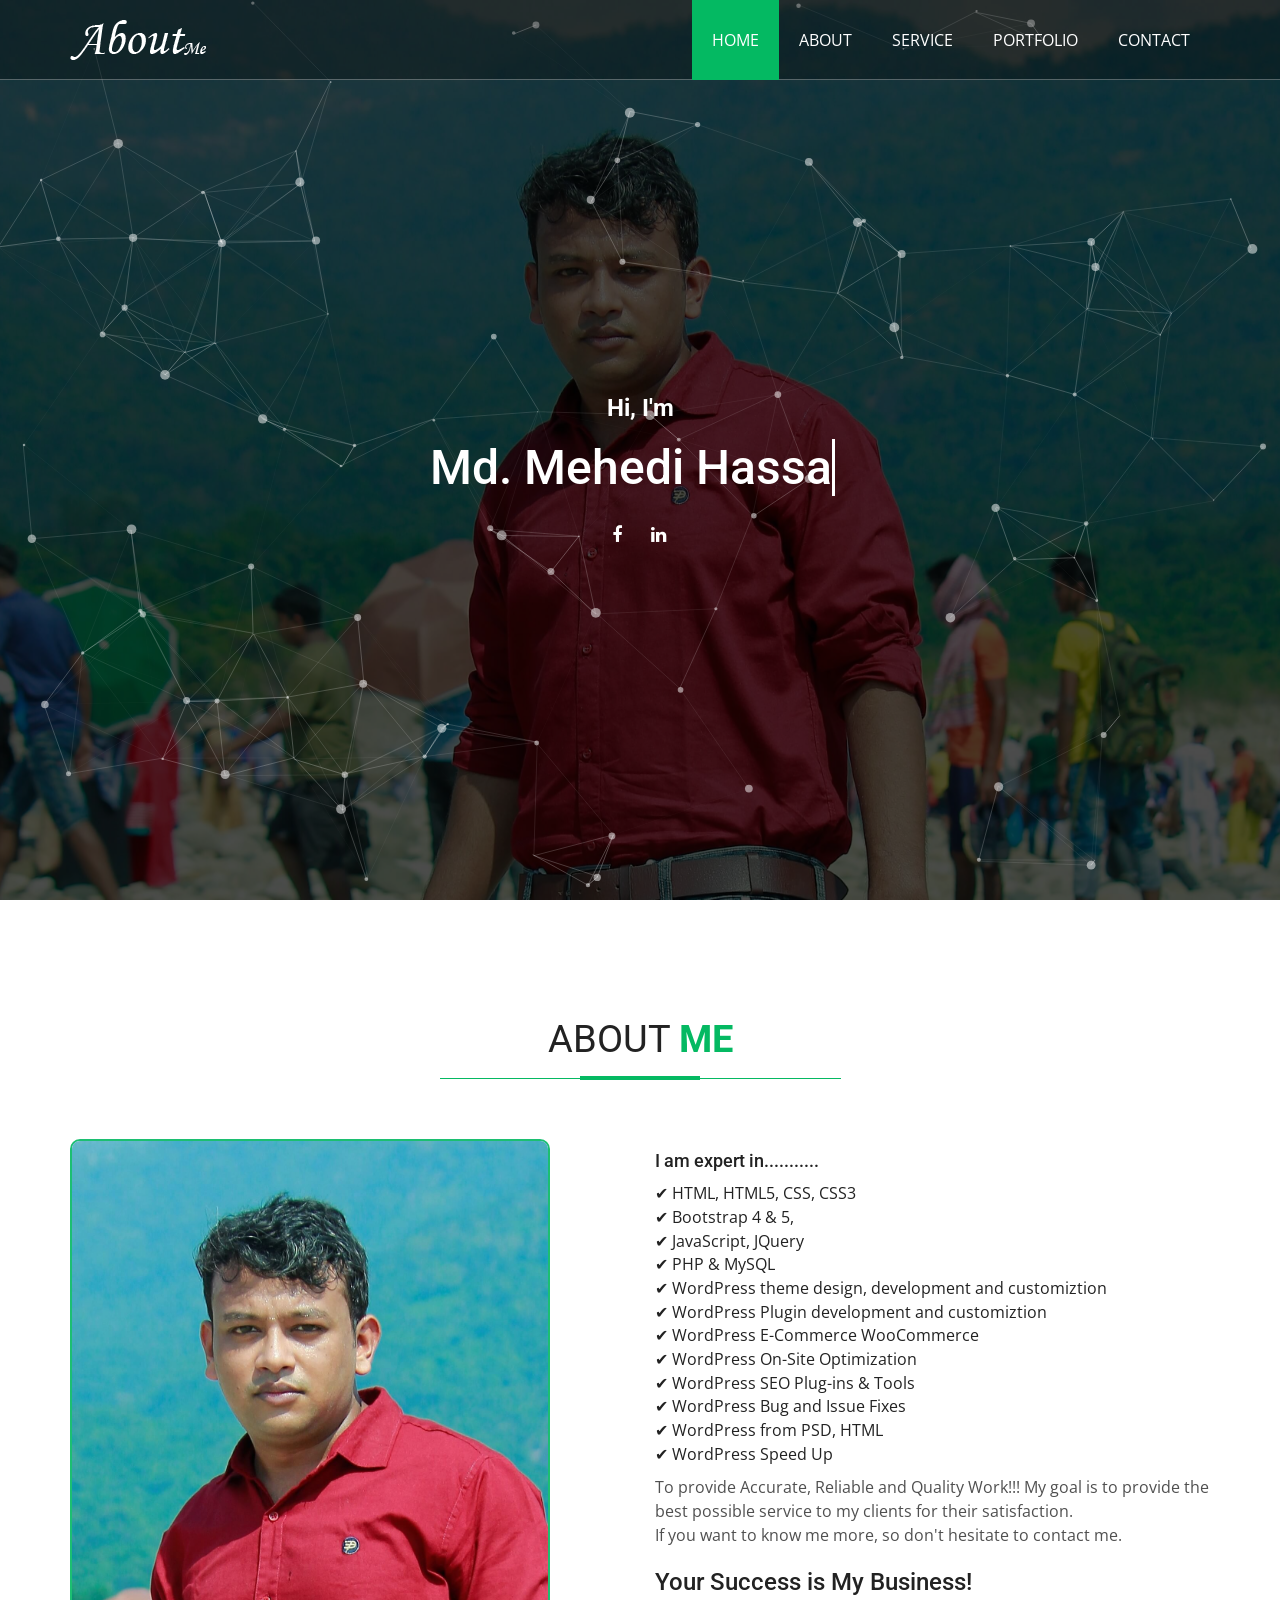
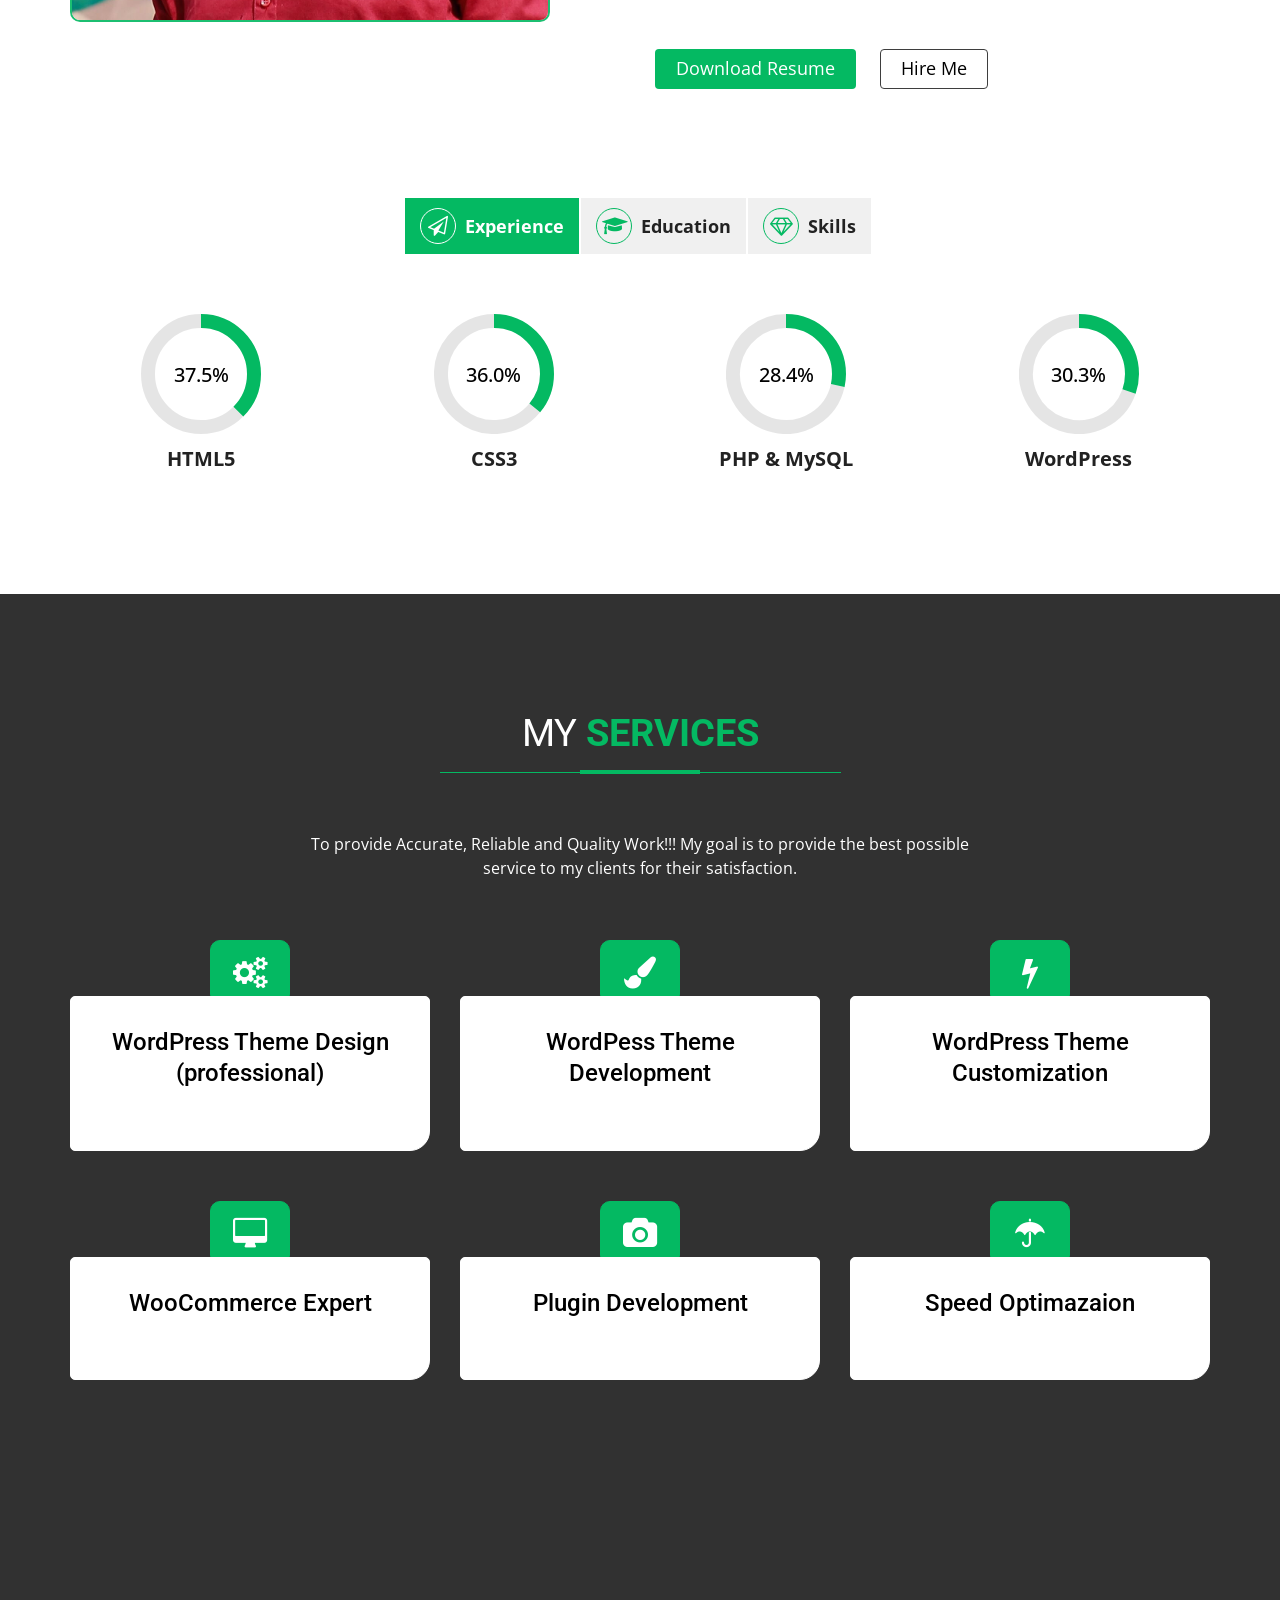
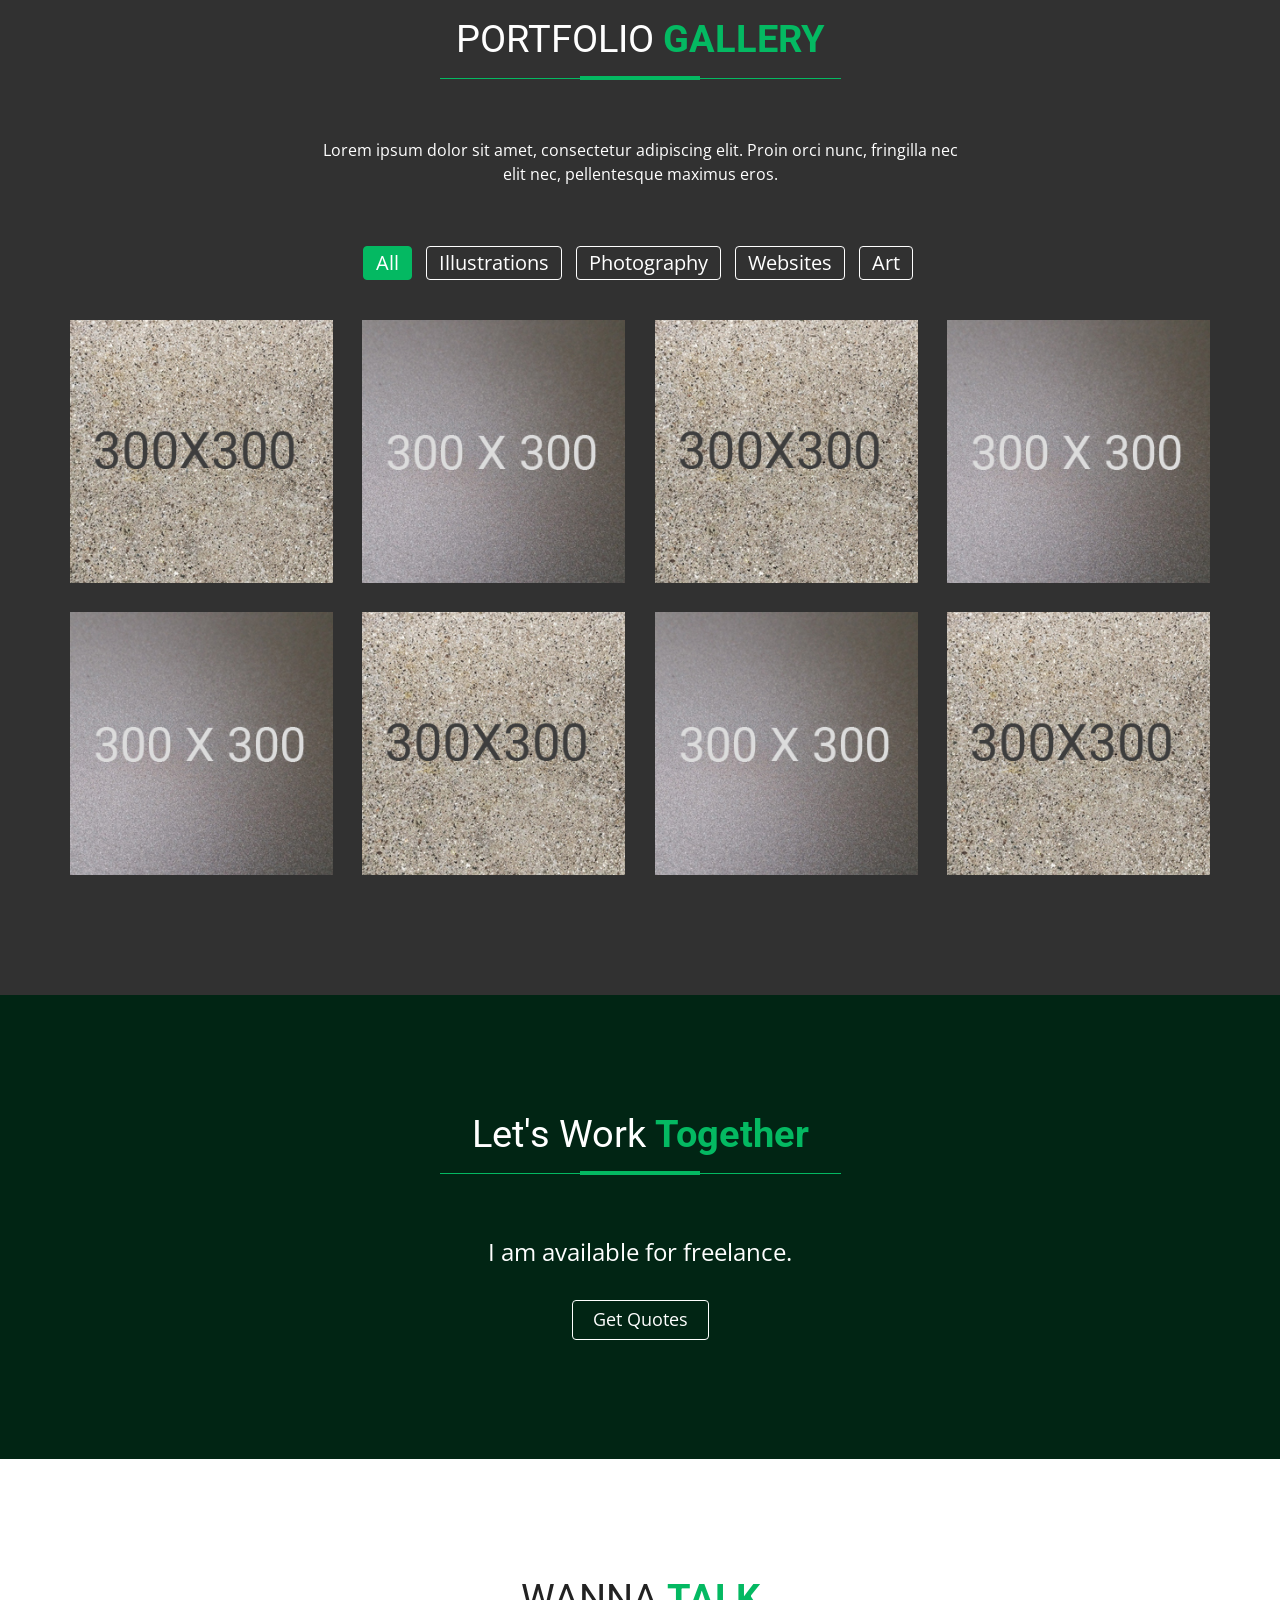
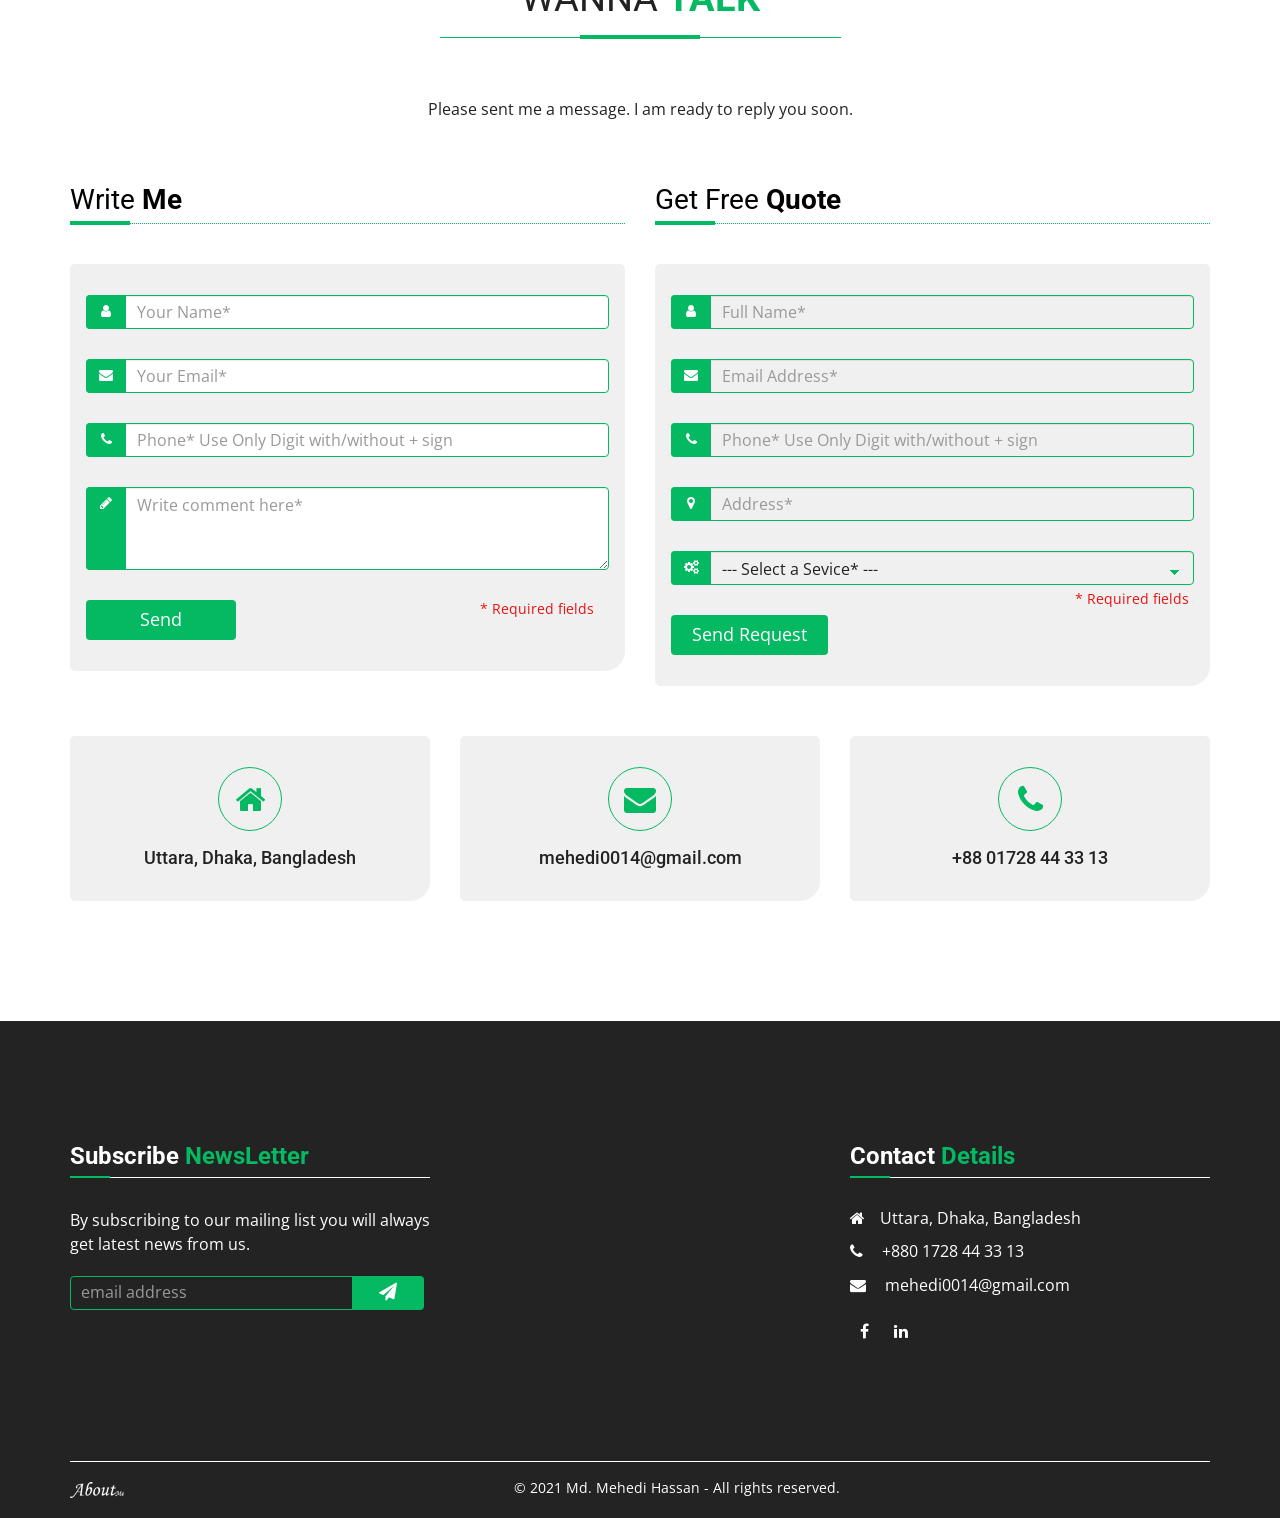
==== commit 9a92c71e: "compress image" ====
--- a/index.html
+++ b/index.html
@@ -5,7 +5,7 @@
 	<meta content="IE=edge" http-equiv="X-UA-Compatible">
 	<meta name="viewport" content="width=device-width, minimum-scale=1, maximum-scale=1"/>
 	
-	<title>AboutMe - Personal Portfolio Resume Template</title>	
+	<title>Md. Mehedi Hasan Sharif</title>	
 	<!-- set your website meta description and keywords -->
 	<meta name="description" content="Add your business website description here">
 	<meta name="keywords" content="Add your business website keywords here">
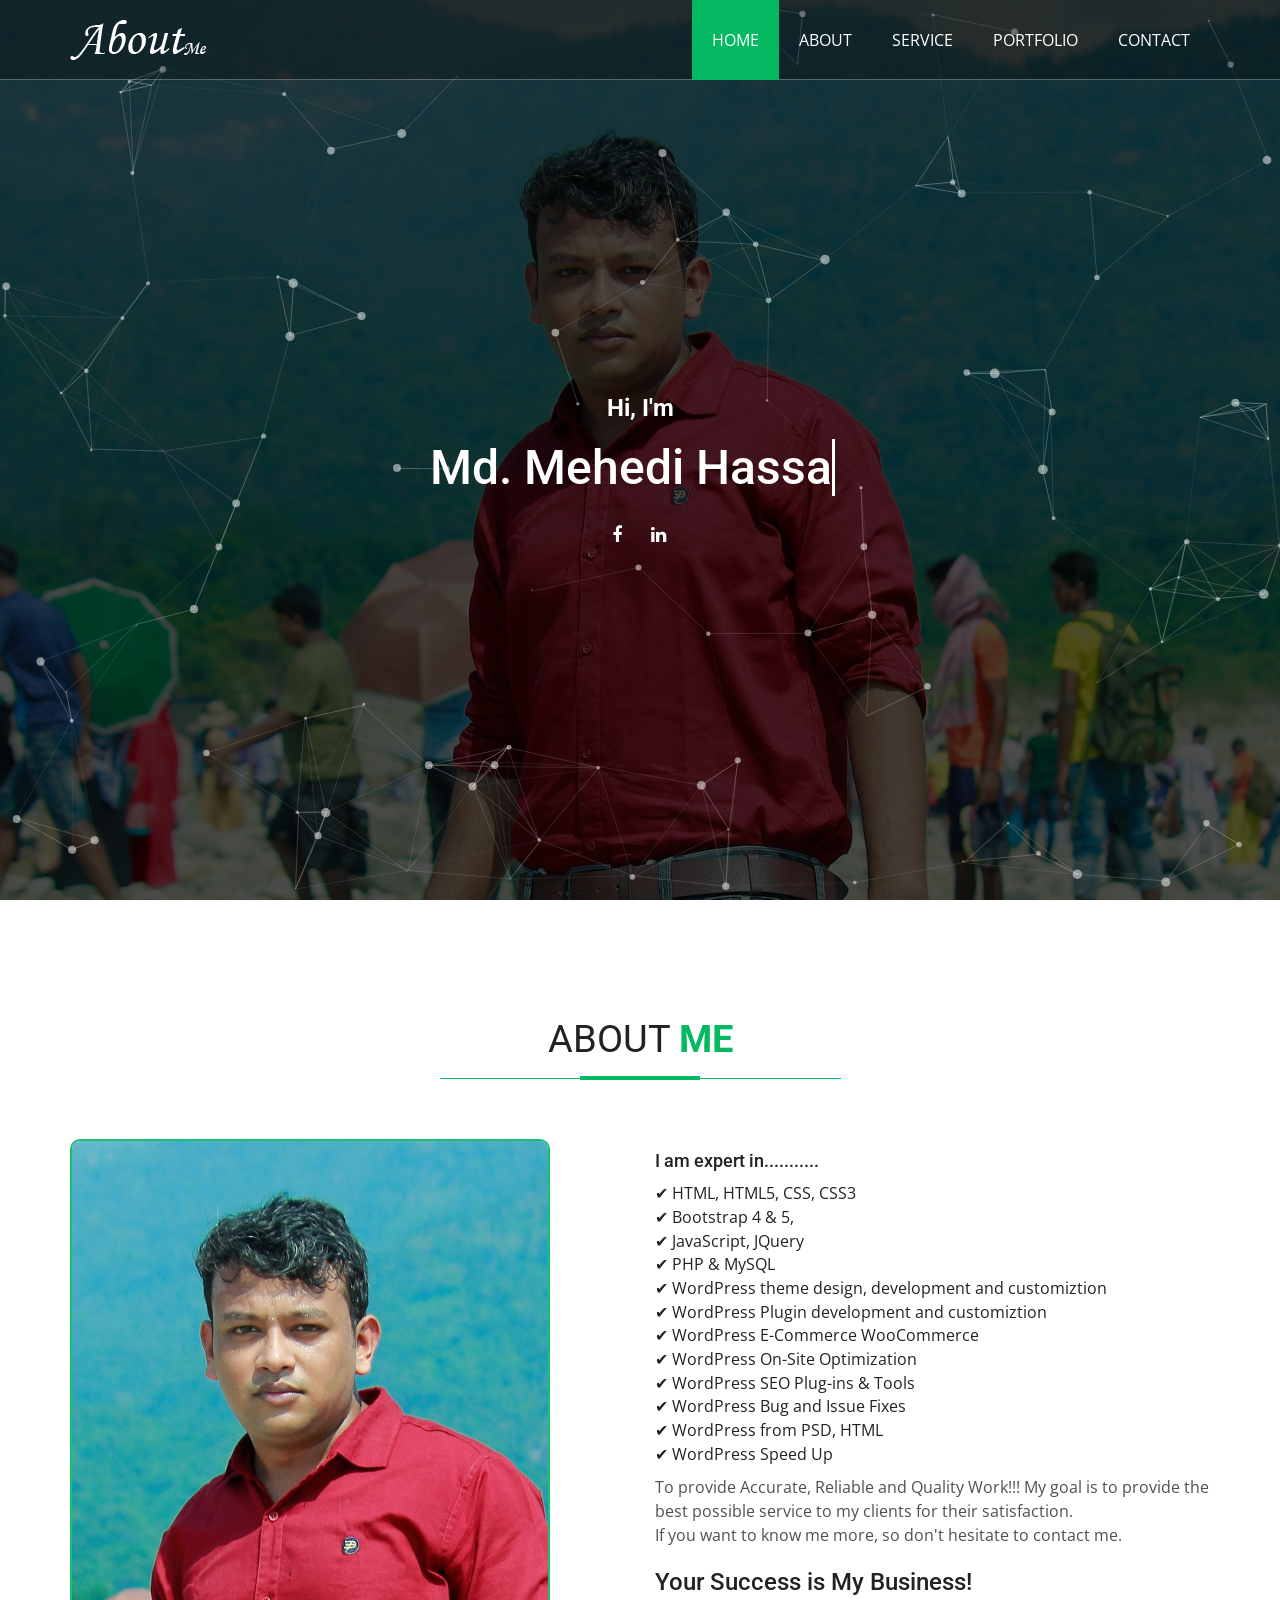
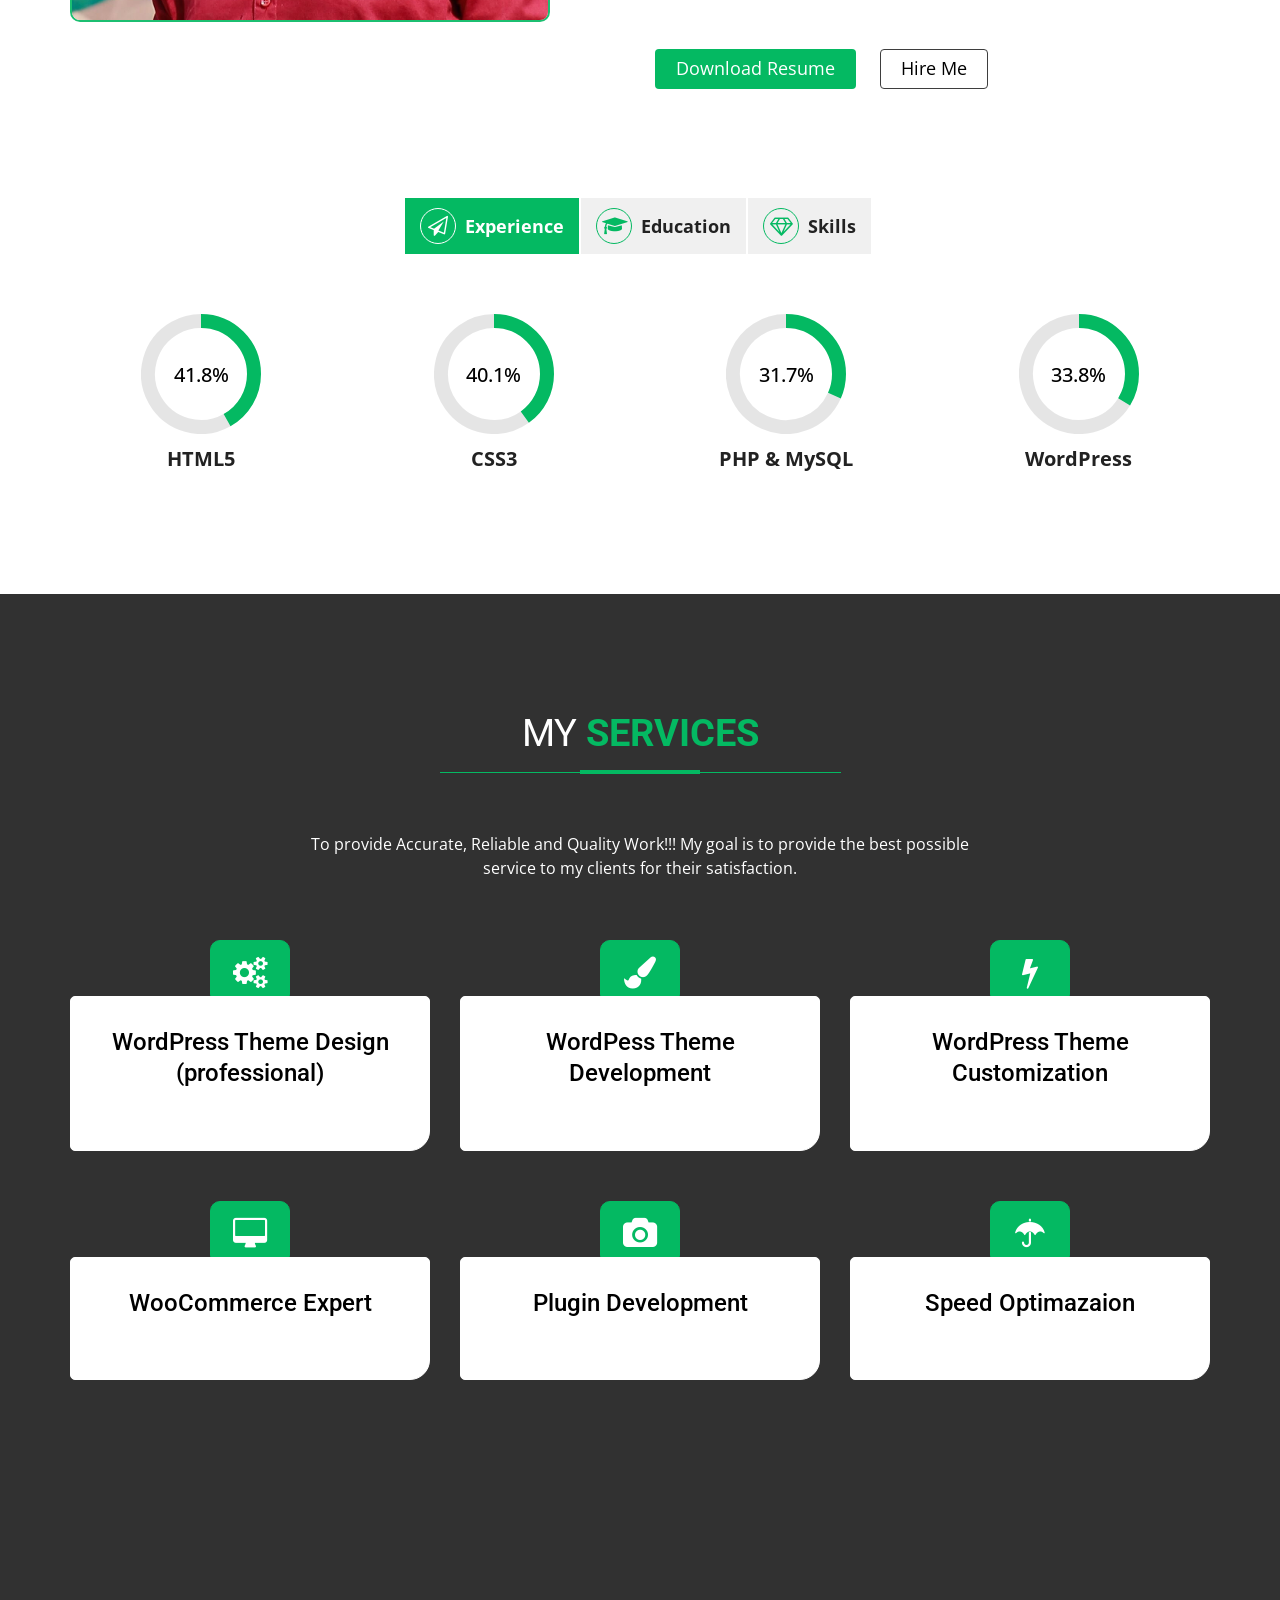
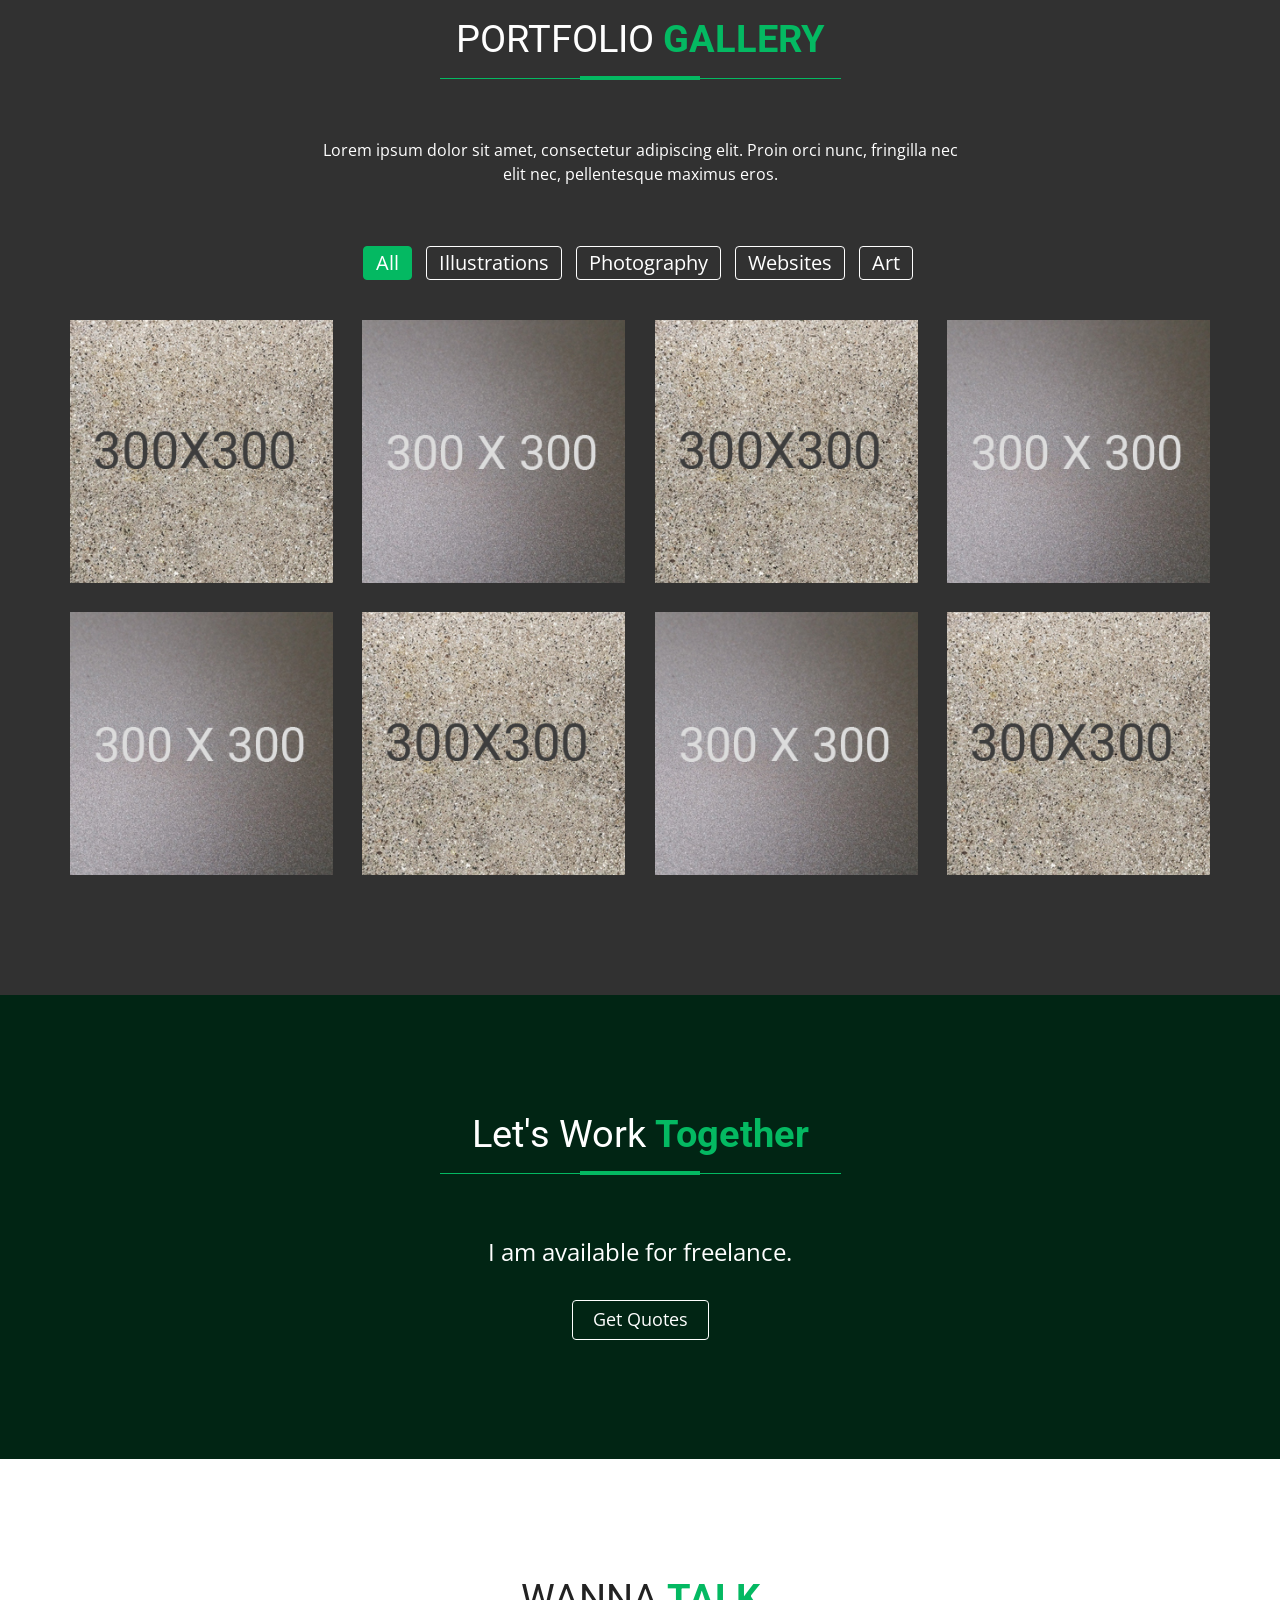
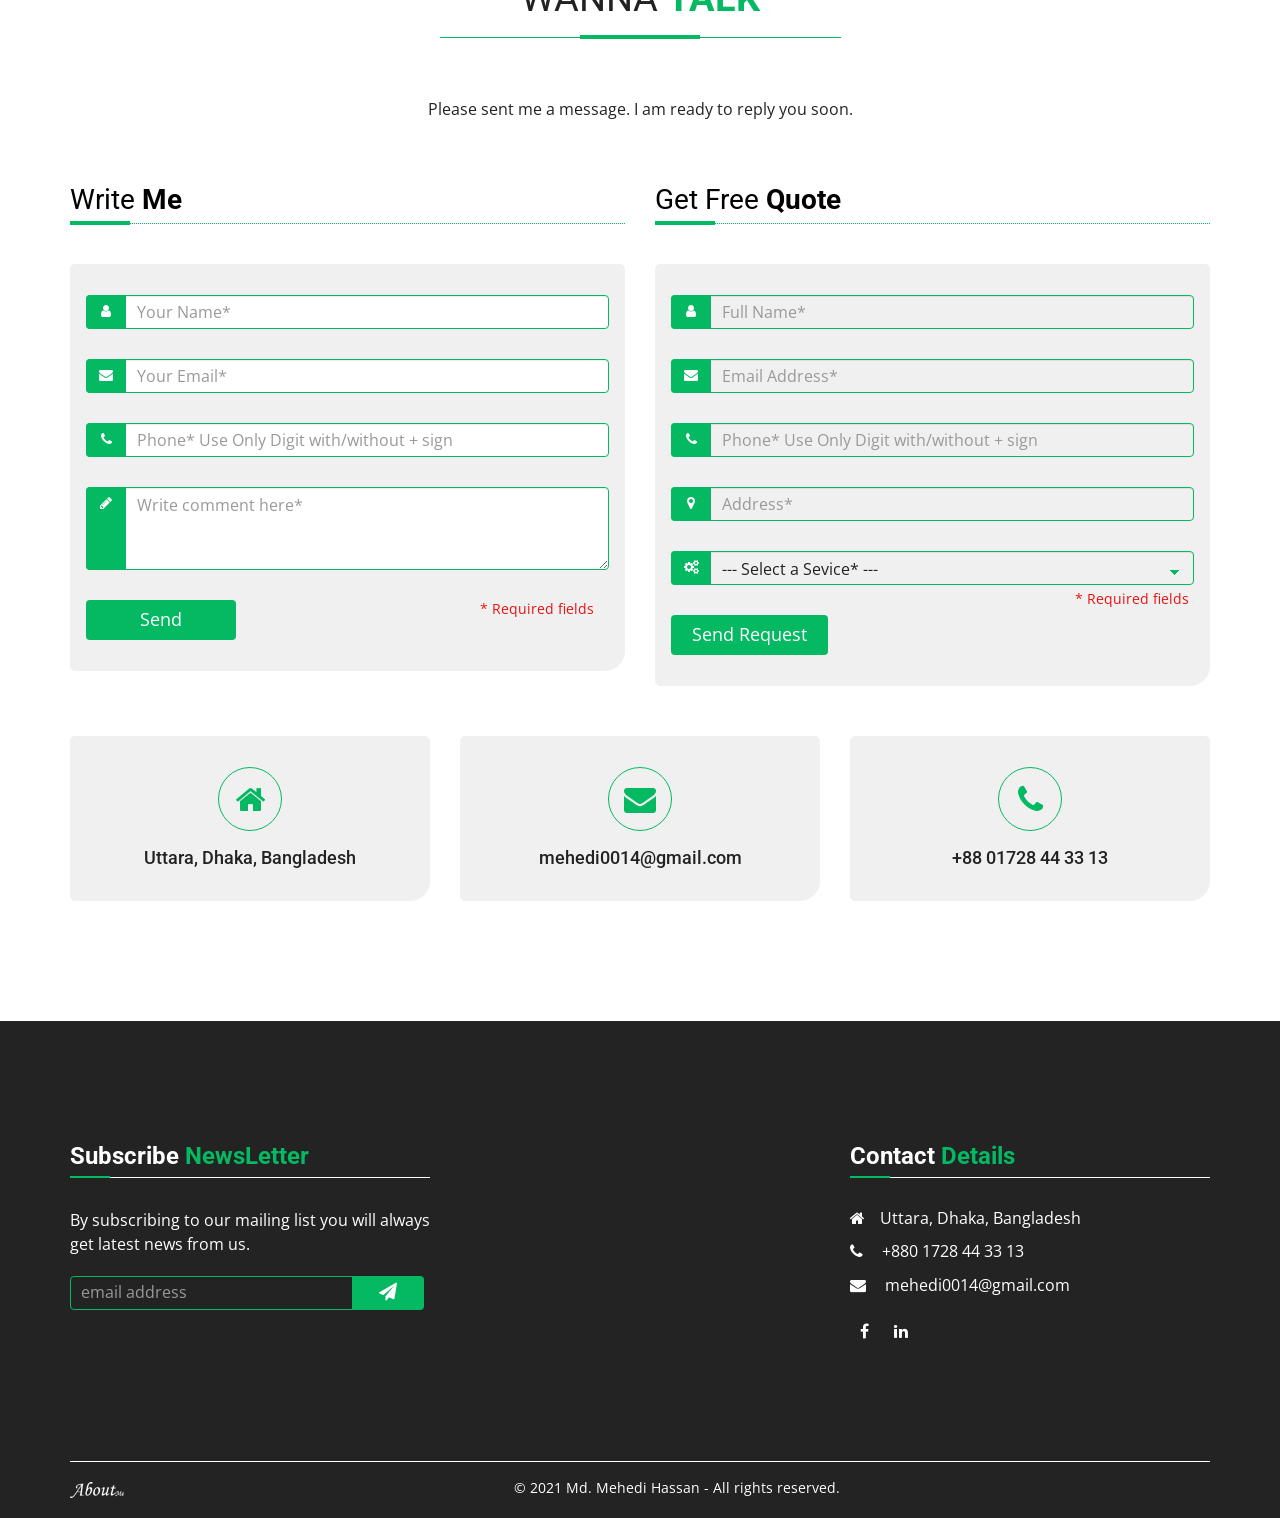
==== commit a9bc7856: "add title" ====
--- a/index.html
+++ b/index.html
@@ -5,7 +5,7 @@
 	<meta content="IE=edge" http-equiv="X-UA-Compatible">
 	<meta name="viewport" content="width=device-width, minimum-scale=1, maximum-scale=1"/>
 	
-	<title>Md. Mehedi Hasan Sharif</title>	
+	<title>Md. Mehedi Hassan Sharif</title>	
 	<!-- set your website meta description and keywords -->
 	<meta name="description" content="Add your business website description here">
 	<meta name="keywords" content="Add your business website keywords here">
